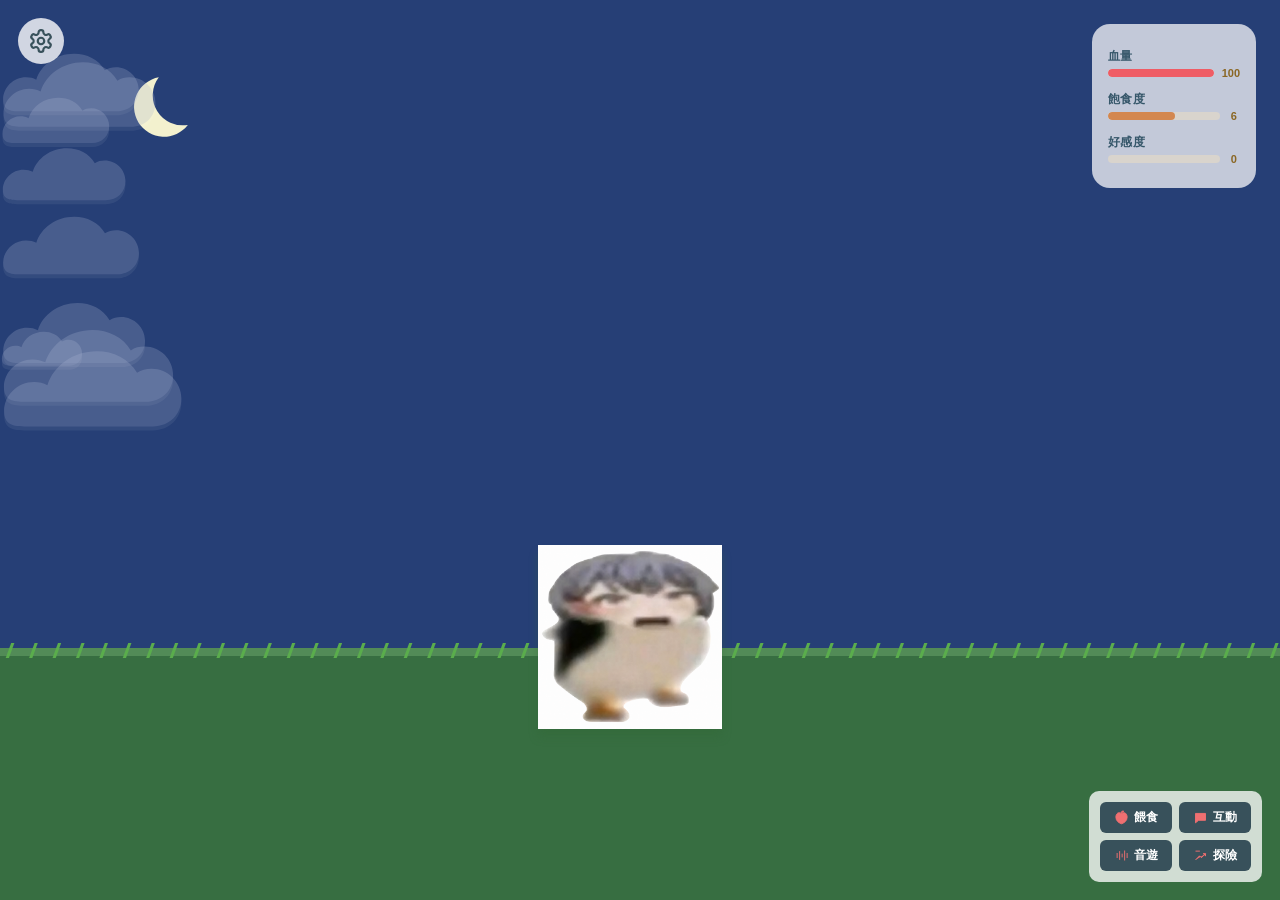
==== index.html @ 9b74cdae "fix: refresh beta sound assets" ====
<!doctype html>
<html lang="zh-Hant">
  <head>
    <meta charset="UTF-8" />
    <meta name="viewport" content="width=device-width, initial-scale=1.0" />
    <meta name="color-scheme" content="light only" />
    <meta name="supported-color-schemes" content="light" />
    <meta name="theme-color" content="#80d2ef" />
    <meta name="description" content="Gugagame" />
    <meta property="og:title" content="Gugagame" />
    <meta property="og:description" content="Gugagame" />
    <meta property="og:type" content="website" />
    <title>Gugagame</title>
    <link rel="preload" as="image" href="image/gugugaga-sing.png?v=20260803-13" />
    <link rel="stylesheet" href="style-20260812-popup-context1.css?v=20260813-sound-swap1" />
    <!-- TEST-ONLY DEBUG MODULE: beta only; never include this in production. -->
    <link rel="stylesheet" href="test-only/debug/debug-tools-20260812-context1.css" />
  </head>
  <body>
    <main class="world" aria-label="企鵝的草地">
      <button id="settings-button" class="settings-button" type="button" aria-label="開啟設定" aria-controls="settings-menu" aria-expanded="false">
        <svg viewBox="0 0 24 24" aria-hidden="true">
          <path d="M12.2 2h-.4a2 2 0 0 0-2 2v.2a2 2 0 0 1-1 1.7l-.4.3a2 2 0 0 1-2 0l-.2-.1a2 2 0 0 0-2.7.7l-.2.4A2 2 0 0 0 4 9.9l.2.1a2 2 0 0 1 1 1.7v.5a2 2 0 0 1-1 1.8l-.2.1a2 2 0 0 0-.7 2.7l.2.4a2 2 0 0 0 2.7.7l.2-.1a2 2 0 0 1 2 0l.4.3a2 2 0 0 1 1 1.7v.2a2 2 0 0 0 2 2h.4a2 2 0 0 0 2-2v-.2a2 2 0 0 1 1-1.7l.4-.3a2 2 0 0 1 2 0l.2.1a2 2 0 0 0 2.7-.7l.2-.4a2 2 0 0 0-.7-2.7l-.2-.1a2 2 0 0 1-1-1.8v-.5a2 2 0 0 1 1-1.7l.2-.1a2 2 0 0 0 .7-2.7l-.2-.4a2 2 0 0 0-2.7-.7l-.2.1a2 2 0 0 1-2 0l-.4-.3a2 2 0 0 1-1-1.7V4a2 2 0 0 0-2-2Z" />
          <circle cx="12" cy="12" r="3" />
        </svg>
      </button>
      <section id="settings-menu" class="settings-menu" aria-label="設定選單" aria-hidden="true">
        <div class="volume-setting">
          <label for="volume-slider">網頁音量</label>
          <div class="volume-control">
            <input id="volume-slider" type="range" min="0" max="100" step="1" value="100" aria-label="網頁音量" />
            <svg class="volume-icon" viewBox="0 0 24 24" aria-hidden="true">
              <path d="M11 5 6.5 9H3v6h3.5l4.5 4V5Z" />
              <path class="volume-wave volume-wave-inner" d="M14.5 9a4 4 0 0 1 0 6" />
              <path class="volume-wave volume-wave-outer" d="M17.5 6a8 8 0 0 1 0 12" />
              <path class="volume-muted-mark" d="m15 9 6 6m0-6-6 6" />
            </svg>
          </div>
        </div>
        <section class="save-setting" aria-label="存檔碼">
          <label for="save-code">存檔</label>
          <textarea id="save-code" rows="3" maxlength="128" spellcheck="false" autocapitalize="off" autocorrect="off" placeholder="在這裡貼上存檔碼"></textarea>
          <div class="save-actions">
            <button id="copy-save-code" type="button">生成存檔碼</button>
            <button id="import-save-code" type="button">匯入存檔碼</button>
          </div>
          <button id="reset-game" type="button">重新開始</button>
          <p id="save-code-status" class="save-code-status" aria-live="polite"></p>
        </section>
        <!-- TEST-ONLY DEBUG MODULE START -->
        <section id="debug-tools" class="debug-panel" data-test-module="debug-tools" aria-label="調適專區">
          <span>調適專區</span>
          <button id="debug-day-night" type="button">切換晝夜預覽</button>
          <button id="debug-hurt" type="button">扣血測試</button>
          <button id="debug-full-hunger" type="button">飽食滿格</button>
          <button id="debug-add-affection" type="button">好感度 +10</button>
          <button id="debug-cloud-count" type="button">改雲數量</button>
          <button id="debug-death" type="button">死亡測試</button>
          <label class="debug-food-control" for="debug-food-type">食物數量
            <select id="debug-food-type">
              <option value="apple">蘋果</option>
              <option value="stone">石頭</option>
            </select>
            <input id="debug-food-amount" type="text" inputmode="numeric" value="+99" aria-label="食物數量變更，例如加 99 或減 23" />
          </label>
          <button id="debug-food-apply" type="button">套用數量變更</button>
          <button id="debug-food-clear" type="button">清空數量</button>
        </section>
        <!-- TEST-ONLY DEBUG MODULE END -->
      </section>
      <div class="sky" aria-hidden="true">
        <svg class="celestial sun" viewBox="0 0 100 100" role="presentation"><circle cx="50" cy="50" r="22" /><path d="M50 5v15M50 80v15M5 50h15M80 50h15M18 18l11 11M71 71l11 11M82 18 71 29M29 71 18 82" /></svg>
        <svg class="celestial moon" viewBox="0 0 100 100" role="presentation"><path d="M68 76A34 34 0 0 1 35 22a34 34 0 1 0 33 54Z" /></svg>
        <div id="cloud-layer" class="cloud-layer"></div>
        <template id="cloud-template">
          <svg class="cloud" viewBox="0 0 180 100" role="presentation"><path d="M29 79h119c17 0 28-12 28-27 0-16-13-29-29-29-5 0-10 1-14 4C125 13 110 6 94 6 71 6 52 20 46 39c-4-2-8-3-13-3C17 36 4 49 4 64s11 15 25 15Z" /></svg>
        </template>
      </div>
      <aside class="hud" aria-label="企鵝狀態">
        <div class="hud-row">
          <span class="hud-label">血量</span>
          <div class="stat-meter health" aria-label="血量：滿">
            <div class="stat-track" aria-hidden="true"><div class="stat-fill health-fill"></div></div>
            <strong id="health-value" class="hud-value">100</strong>
          </div>
        </div>
        <div class="hud-row">
          <span class="hud-label">飽食度</span>
          <div class="stat-meter hunger" aria-label="飽食度：60%">
            <div class="stat-track" aria-hidden="true"><div class="stat-fill hunger-fill"></div></div>
            <strong id="hunger-value" class="hud-value">6</strong>
          </div>
        </div>
        <div class="hud-row">
          <span class="hud-label">好感度</span>
          <div class="affection" aria-label="好感度：0%">
            <div class="affection-track" aria-hidden="true">
              <div class="affection-fill"></div>
            </div>
            <strong id="affection-value" class="hud-value">0</strong>
          </div>
        </div>
      </aside>
      <div class="grass" aria-hidden="true"></div>
      <button id="pet" class="pet" aria-label="點擊企鵝讓牠跳躍">
        <img src="image/gugugaga-white.png" alt="企鵝" draggable="false" />
      </button>
      <div id="affection-popups" class="affection-popups" aria-live="polite" aria-atomic="false"></div>
      <dialog id="song-invitation" class="song-invitation" aria-labelledby="song-invitation-title" aria-describedby="song-invitation-message">
        <div class="song-invitation-card">
          <h1 id="song-invitation-title">湊企鵝有事想跟你說</h1>
          <p id="song-invitation-message">要現在前往嗎？</p>
          <div id="song-invitation-actions" class="song-invitation-actions">
            <button id="decline-song-invitation" type="button">不要</button>
            <button id="accept-song-invitation" class="is-primary" type="button">前往</button>
          </div>
          <div id="song-decline-confirmation" class="song-invitation-confirmation" hidden>
            <p>確定拒絕後，這段事件將永久無法再次觸發，歌曲也不會解鎖。</p>
            <div class="song-invitation-actions">
              <button id="back-song-invitation" type="button">返回</button>
              <button id="confirm-decline-song-invitation" class="is-danger" type="button">確定拒絕</button>
            </div>
          </div>
        </div>
      </dialog>
      <section class="feature-panel" aria-label="功能專區">
        <div class="feature-actions">
          <button id="feed-button" type="button" aria-label="餵食企鵝">
            <svg viewBox="0 0 24 24" aria-hidden="true"><path d="M12 6c-4.6-4.3-9 0-9 5.5C3 17.4 8.2 21 12 22c3.8-1 9-4.6 9-10.5C21 6 16.6 1.7 12 6Z" /><path d="M12 6c-1.5-3 1-5 4-4" /></svg>
            <span id="feed-button-label">餵食</span>
          </button>
          <button id="interact-button" type="button" aria-label="與企鵝互動">
            <svg viewBox="0 0 24 24" aria-hidden="true"><path d="M4 5.5h16v11H9l-5 4v-15Z" /><path d="M8 10h8M8 13h5" /></svg>
            <span id="interact-button-label">互動</span>
          </button>
          <!-- TEST-ONLY SCP MODULE: beta only; remove before a production release. -->
          <a id="rhythm-game-link" class="feature-link" href="scp-game.html" data-test-module="scp-rhythm" data-release-scope="beta-only" aria-label="開啟音遊">
            <svg viewBox="0 0 24 24" aria-hidden="true"><path d="M5 16V8M9 19V5M13 15V9M17 20V4M21 16V8" /></svg>
            <span>音遊</span>
          </a>
          <button id="adventure-button" type="button" aria-label="開啟探險模式">
            <svg viewBox="0 0 24 24" aria-hidden="true"><path d="m4 19 6.5-6.5 3 3L20 9" /><path d="M16 9h4v4" /><path d="M4 5h7" /></svg>
            <span>探險</span>
          </button>
        </div>
        <div id="food-picker" class="food-picker" aria-label="選擇食物" aria-hidden="true" inert>
          <button type="button" data-food-type="apple" aria-label="蘋果，稀有度 1 星，剩餘 0 個"><span class="food-art food-art-apple" aria-hidden="true"></span><span>蘋果</span><span class="food-rarity" aria-label="稀有度 1 星"><svg class="is-filled" viewBox="0 0 24 24" aria-hidden="true"><path d="m12 2.8 2.8 5.7 6.3.9-4.6 4.5 1.1 6.3-5.6-3-5.6 3 1.1-6.3-4.6-4.5 6.3-.9L12 2.8Z" /></svg></span><small class="food-quantity" aria-hidden="true">×0</small></button>
          <button type="button" data-food-type="stone" aria-label="石頭，稀有度 3 星，剩餘 0 個"><span class="food-art food-art-stone" aria-hidden="true"></span><span>石頭</span><span class="food-rarity" aria-label="稀有度 3 星"><svg class="is-filled" viewBox="0 0 24 24" aria-hidden="true"><path d="m12 2.8 2.8 5.7 6.3.9-4.6 4.5 1.1 6.3-5.6-3-5.6 3 1.1-6.3-4.6-4.5 6.3-.9L12 2.8Z" /></svg><svg class="is-filled" viewBox="0 0 24 24" aria-hidden="true"><path d="m12 2.8 2.8 5.7 6.3.9-4.6 4.5 1.1 6.3-5.6-3-5.6 3 1.1-6.3-4.6-4.5 6.3-.9L12 2.8Z" /></svg><svg class="is-filled" viewBox="0 0 24 24" aria-hidden="true"><path d="m12 2.8 2.8 5.7 6.3.9-4.6 4.5 1.1-6.3-4.6-4.5 6.3-.9L12 2.8Z" /></svg></span><small class="food-quantity" aria-hidden="true">×0</small></button>
        </div>
        <p id="food-empty-hint" class="food-empty-hint" hidden>食物沒了，快去探險模式蒐集吧！</p>
        <div id="interaction-picker" class="interaction-picker" aria-label="選擇互動" aria-hidden="true" inert>
          <button id="singing-button" type="button">唱歌</button>
          <button id="ball-button" type="button">玩球</button>
          <button id="rps-button" type="button">猜拳</button>
          <button id="hide-and-seek-button" type="button">捉迷藏</button>
        </div>
        <div id="singing-picker" class="singing-picker" aria-label="唱歌模式" aria-hidden="true" inert>
          <button id="cancel-singing-button" type="button">取消唱歌</button>
          <button id="singing-song-button" type="button">壱雫空</button>
          <button id="kimi-no-kamisama-song-button" type="button" hidden>君の神様になりたい</button>
        </div>
        <div id="rps-picker" class="rps-picker" aria-label="猜拳模式" aria-hidden="true" inert>
          <button id="end-rps-button" class="rps-end-button" type="button">結束猜拳</button>
          <div class="rps-choices" role="group" aria-label="選擇出拳">
            <button type="button" data-rps-choice="scissors" aria-label="出剪刀"><img src="image/剪刀.png?v=20260804-rps2" alt="" draggable="false" /><span>剪刀</span></button>
            <button type="button" data-rps-choice="rock" aria-label="出石頭"><img src="image/石頭.png?v=20260804-rps2" alt="" draggable="false" /><span>石頭</span></button>
            <button type="button" data-rps-choice="paper" aria-label="出布"><img src="image/布.png?v=20260804-rps2" alt="" draggable="false" /><span>布</span></button>
          </div>
        </div>
      </section>
      <section id="adventure-menu" class="adventure-menu" role="dialog" aria-modal="true" aria-label="探險模式選單" aria-hidden="true" inert>
        <div class="adventure-menu-header">
          <h1>探險模式</h1>
          <button id="close-adventure-menu" type="button">返回</button>
        </div>
        <div class="adventure-grid">
          <button class="adventure-card" type="button" data-adventure-game="catch"><svg class="adventure-card-icon" viewBox="0 0 48 48" aria-hidden="true"><path d="M24 14c-7-7-15 0-13 9 2 10 10 16 13 17 3-1 11-7 13-17 2-9-6-16-13-9Z"/><path d="M24 14c-2-5 1-8 6-8M27 8c4-2 7-1 9 1"/></svg><span>接接樂</span><small>接住天上掉下來的物品</small></button>
          <button class="adventure-card" type="button" data-adventure-game="mining"><svg class="adventure-card-icon" viewBox="0 0 48 48" aria-hidden="true"><path d="M14 10h17v3h5v4h4v18h-5V22h-4v-5H14Z"/><path d="m28 19 4 4-19 19-4-4Z"/></svg><span>挖礦</span><small>長按石頭，挖出好東西</small></button>
          <button class="adventure-card is-locked" type="button" disabled><svg class="adventure-card-icon" viewBox="0 0 48 48" aria-hidden="true"><path d="M8 39h32M11 35V20l13-9 13 9v15M18 35V25h12v10M7 20h34"/><path d="M24 11V6M20 7h8"/></svg><span>神秘地圖</span><small>敬請期待</small></button>
          <button class="adventure-card is-locked" type="button" disabled><svg class="adventure-card-icon" viewBox="0 0 48 48" aria-hidden="true"><path d="M11 8c9 2 16 9 18 18M29 26c2 2 5 3 8 3M12 9 8 5M29 26l8 8M8 43c6-7 10-13 12-19"/><path d="M8 43h12"/></svg><span>神秘地圖</span><small>敬請期待</small></button>
          <button class="adventure-card is-locked" type="button" disabled><svg class="adventure-card-icon" viewBox="0 0 48 48" aria-hidden="true"><path d="m9 39 24-24M20 43 44 19M5 33l10 10M29 5l14 14M12 27l9 9M27 21l9 9"/></svg><span>神秘地圖</span><small>敬請期待</small></button>
          <button class="adventure-card is-locked" type="button" disabled><svg class="adventure-card-icon" viewBox="0 0 48 48" aria-hidden="true"><path d="M24 42V8M24 18C17 8 9 10 7 12c2 8 8 11 17 10M24 26c7-10 15-8 17-6-2 8-8 11-17 10M24 34C17 24 9 26 7 28c2 8 8 11 17 10M24 42c7-10 15-8 17-6-2 8-8 11-17 10"/></svg><span>神秘地圖</span><small>敬請期待</small></button>
        </div>
      </section>
      <section id="catch-game" class="catch-game" role="dialog" aria-modal="true" aria-label="接接樂" aria-hidden="true" inert>
        <div class="catch-sky" aria-hidden="true"></div>
        <div class="catch-ground" aria-hidden="true"></div>
        <div class="catch-hud" aria-live="polite">
          <span class="catch-score"><span class="food-art food-art-apple" aria-hidden="true"></span><strong id="catch-apples">0</strong></span>
          <span class="catch-score"><span class="food-art food-art-stone" aria-hidden="true"></span><strong id="catch-stones">0</strong></span>
        </div>
        <button id="close-catch-game" class="catch-close" type="button">結束</button>
        <div id="catch-field" class="catch-field" aria-label="接接樂遊戲區"></div>
        <button id="catch-penguin" class="catch-penguin" type="button" aria-label="企鵝，左右移動以接住物品"><img src="image/gugugaga-white.png" alt="企鵝" draggable="false" /></button>
        <p class="catch-help">在場景中左右移動，企鵝會跟隨手指或滑鼠</p>
      </section>
      <section id="mining-game" class="mining-game" role="dialog" aria-modal="true" aria-label="挖礦" aria-hidden="true" inert>
        <div class="mining-toolbar"><span id="mining-pick-status" class="mining-pick-status" aria-live="polite">正在抽選鎬子…</span><button id="close-mining-game" type="button">結束</button></div>
        <div id="mining-field" class="mining-field" aria-label="礦坑：輕點移動，長按石頭挖掘">
          <div id="mining-rocks" class="mining-rocks"></div>
          <button id="mining-penguin" class="mining-penguin" type="button" aria-label="拿著鎬子的企鵝"><img id="mining-penguin-image" src="image/gugugaga_木鎬.png" alt="" draggable="false" /></button>
          <p id="mining-result" class="mining-result" aria-live="assertive"></p>
          <p class="mining-help">輕點空地移動，長按石頭挖掘</p>
        </div>
        <div id="mining-pick-roll" class="mining-pick-roll" aria-live="polite">
          <p>抽選本次鎬子</p>
          <img id="mining-pick-roll-image" src="image/木鎬.webp" alt="木鎬" draggable="false" />
          <strong id="mining-pick-roll-name">木鎬</strong>
        </div>
      </section>
      <p id="rps-result" class="rps-result" aria-live="polite" aria-hidden="true">選一個出拳吧</p>
      <section id="ball-game" class="ball-game" role="dialog" aria-modal="true" aria-label="和企鵝玩球" aria-hidden="true" inert>
        <div class="ball-combo" aria-live="polite">連擊數 <strong id="ball-combo-value">0</strong></div>
        <div class="ball-game-bar">
          <button id="close-ball-game" type="button" aria-label="結束玩球">結束</button>
        </div>
        <span id="ball-game-status" class="ball-game-status" aria-live="polite">接住球！</span>
        <canvas id="ball-court" aria-label="玩球場地：移動球拍接住球"></canvas>
        <p class="ball-game-hint">滑鼠或手指左右移動球拍</p>
      </section>
      <section id="hide-and-seek-game" class="hide-and-seek-game" role="dialog" aria-modal="true" aria-label="和企鵝玩捉迷藏" aria-hidden="true" inert>
        <div class="hide-game-toolbar">
          <span id="hide-game-timer" class="hide-game-timer" aria-live="polite">找到企鵝！</span>
          <button id="close-hide-game" type="button" aria-label="結束捉迷藏">結束</button>
        </div>
        <div id="hide-game-board" class="hide-game-board">
          <div id="hide-game-intro" class="hide-game-intro">
            <p>企鵝要躲起來囉！</p>
            <button id="start-hide-game" type="button">開始遊戲</button>
          </div>
          <div id="hide-game-spots" class="hide-game-spots" aria-hidden="true"></div>
          <button id="hide-penguin" class="hide-penguin" type="button" aria-label="找到躲起來的企鵝" disabled>
            <img src="image/gugugaga-white.png" alt="" draggable="false" />
          </button>
          <button id="hide-penguin-hit" class="hide-penguin-hit" type="button" aria-label="點擊企鵝" disabled></button>
          <p id="hide-game-result" class="hide-game-result" aria-live="assertive"></p>
          <div id="hide-game-blackout" class="hide-game-blackout" aria-hidden="true"><span>企鵝正在躲起來…</span></div>
        </div>
      </section>
      <section id="death-screen" class="death-screen" role="dialog" aria-modal="true" aria-hidden="true" aria-labelledby="death-title" inert>
        <div class="death-content">
          <h1 id="death-title">你死了</h1>
          <p id="death-cause">企鵝從太高的地方摔了下來</p>
          <button id="restart-button" type="button">重新開始</button>
        </div>
      </section>
    </main>
    <script>
      (() => {
        const hour = new Date().getHours();
        document.body.classList.toggle("is-night", hour < 6 || hour >= 18);
      })();
    </script>
    <script src="test-only/debug/debug-tools-20260812-affection1.js"></script>
    <script src="app-20260812-beta-sync1.js?v=20260813-sound-swap1"></script>
  </body>
</html>
---- style-20260812-popup-context1.css ----
html { color-scheme: only light; }
* { box-sizing: border-box; }
button, .feature-link { -webkit-tap-highlight-color: transparent; }
button { -webkit-appearance: none; appearance: none; }
body { margin: 0; overflow: hidden; overscroll-behavior: none; background: #8ed7f4; font-family: sans-serif; transition: background .8s ease; }
.world { position: relative; width: 100vw; height: 100vh; height: 100dvh; overflow: hidden; }
.settings-button { position: absolute; z-index: 12; top: 18px; left: 18px; display: grid; place-items: center; width: 46px; height: 46px; padding: 10px; border: 0; border-radius: 50%; background: #ffffffc9; color: #38515b; cursor: pointer; transition: background .2s ease, transform .2s ease; }
.settings-button[hidden] { display: none; }
.settings-button:hover { background: #ffffffe8; }
.settings-button:active { transform: scale(.94); }
.settings-button:focus-visible { outline: 3px solid #38515b; outline-offset: 3px; }
.settings-button svg { width: 100%; height: 100%; fill: none; stroke: currentColor; stroke-width: 2; stroke-linecap: round; stroke-linejoin: round; transition: transform .35s ease; }
.settings-menu { position: absolute; z-index: 11; top: 76px; left: 18px; width: min(380px, calc(100vw - 36px)); height: min(55vh, 460px); padding: 16px; overflow-y: auto; visibility: hidden; opacity: 0; border: 1px solid #ffffff8c; border-radius: 18px; background: #ffffff80; box-shadow: 0 16px 40px #38515b2b; backdrop-filter: blur(12px); -webkit-backdrop-filter: blur(12px); transition: opacity .25s ease, visibility 0s linear .25s; }
.volume-setting { display: grid; width: 100%; gap: 8px; margin-bottom: 18px; padding-bottom: 17px; border-bottom: 1px solid #38515b2b; color: #38515b; }
.volume-setting label { font-size: 13px; font-weight: 800; letter-spacing: .03em; }
.volume-control { display: flex; align-items: center; width: 100%; gap: 13px; }
.volume-control input[type="range"] { flex: 1 1 auto; min-width: 0; height: 28px; margin: 0; accent-color: #38515b; cursor: pointer; }
.volume-control input[type="range"]:focus-visible { outline: 3px solid #38515b; outline-offset: 3px; border-radius: 99px; }
.volume-icon { flex: 0 0 25px; width: 25px; height: 25px; fill: #38515b; stroke: #38515b; stroke-width: 1.8; stroke-linecap: round; stroke-linejoin: round; }
.volume-icon .volume-wave, .volume-icon .volume-muted-mark { fill: none; }
.volume-icon .volume-muted-mark { display: none; }
.volume-control.is-muted .volume-wave { display: none; }
.volume-control.is-muted .volume-muted-mark { display: block; }
.save-setting { display: grid; gap: 8px; margin-bottom: 18px; padding-bottom: 17px; border-bottom: 1px solid #38515b2b; color: #38515b; }
.save-setting > label { font-size: 13px; font-weight: 800; letter-spacing: .03em; }
.save-setting textarea { width: 100%; height: 96px; resize: vertical; padding: 13px 10px; border: 1px solid #38515b66; border-radius: 8px; background: #ffffffc9; color: #243f4d; font: 700 13px/1.45 ui-monospace, SFMono-Regular, Menlo, monospace; letter-spacing: .04em; text-align: left; }
.save-setting textarea:focus-visible, .save-setting button:focus-visible { outline: 3px solid #38515b; outline-offset: 2px; }
.save-actions { display: grid; grid-template-columns: repeat(2, minmax(0, 1fr)); gap: 8px; }
.save-setting button { min-height: 36px; padding: 7px 9px; border: 0; border-radius: 7px; background: #38515b; color: white; cursor: pointer; font: inherit; font-size: 12px; font-weight: 800; }
.save-code-status { min-height: 1.35em; margin: 0; color: #38515b; font-size: 11px; font-weight: 700; line-height: 1.35; }
.save-code-status.is-error { color: #a23f3f; }
body.settings-open .settings-button svg { transform: rotate(90deg); }
body.settings-open .settings-menu { visibility: visible; opacity: 1; transition-delay: 0s; }
body.settings-open .hud, body.settings-open .feature-panel { visibility: hidden; opacity: 0; pointer-events: none; }
body.settings-open .pet { pointer-events: none; }
body.feeding-mode .pet { pointer-events: none; }
.sky { position: absolute; inset: 0 0 28%; background: #80d2ef; transition: background .8s ease; }
.celestial { position: absolute; top: 9%; left: 9%; width: clamp(52px, 7vw, 88px); transition: opacity .8s ease, transform .8s ease; }
.sun { fill: #ffd35e; stroke: #ffd35e; stroke-width: 7; stroke-linecap: round; } .moon { left: 10%; fill: #f3f1ce; opacity: 0; transform: translateY(15px); }
.cloud-layer { position: absolute; inset: 0; overflow: hidden; pointer-events: none; }
.cloud { position: absolute; left: 0; width: var(--cloud-width, 140px); fill: #fff; opacity: .62; filter: drop-shadow(0 4px 0 #ffffff40); animation: cloud-cross 60s linear infinite; }
.hud { position: absolute; z-index: 3; top: 24px; right: 24px; width: 164px; height: 164px; padding: 16px; display: grid; align-content: center; justify-items: stretch; gap: 12px; border: 0; border-radius: 18px; background: #ffffffb8; transition: opacity .2s ease, visibility .2s ease; }
.hud-row { display: grid; width: 100%; justify-items: start; gap: 2px; } .hud-label { justify-self: start; color: #36576a; font-size: 12px; font-weight: 800; letter-spacing: .04em; text-align: left; } .hud-value { min-width: 2ch; color: #8a6623; font-size: 11px; text-align: center; }
.stat-meter, .affection { display: flex; align-items: center; gap: 8px; width: 100%; }
.stat-track { flex: 1; min-width: 0; width: 100%; height: 8px; border-radius: 99px; background: #d9d4cd; overflow: hidden; }
.stat-fill { height: 100%; border-radius: inherit; transition: width .22s ease; }
.health-fill { width: 100%; background: #ef5c65; }
.hunger-fill { width: 60%; background: #d3874f; }
.affection-track { flex: 1; min-width: 0; height: 8px; border-radius: 99px; background: #d9d4cd; overflow: hidden; }
.affection-fill { width: 40%; height: 100%; border-radius: inherit; background: #f2bd4a; transition: width .22s ease; }
.affection-popups { position: fixed; z-index: 95; inset: 0; pointer-events: none; overflow: hidden; }
.affection-popup { position: absolute; margin: 0; color: #111; font-size: clamp(14px, 2.4vw, 19px); font-weight: 900; line-height: 1; opacity: 0; text-shadow: none; transform: translate(-50%, 8px) scale(.82); transition: opacity .16s ease-out, transform 1.9s ease-out; }
.affection-popup.is-visible { opacity: 1; transform: translate(-50%, -52px) scale(1); }
.affection-popup.is-fading { opacity: 0; }
body.is-night .affection-popup, body.mining-mode .affection-popup { color: #fff; }
.grass { position: absolute; inset: 72% 0 0; background: #5bad4a; border-top: 8px solid #93d878; transition: background .8s ease, border-color .8s ease; }
.grass::before { content: ""; position: absolute; inset: -13px 0 auto; height: 15px; background: repeating-linear-gradient(110deg, transparent 0 10px, #5aad4c 11px 13px, transparent 14px 22px); }
.pet { position: absolute; left: 42%; bottom: 19%; width: clamp(117px, 16.2vw, 184.5px); padding: 0; border: 0; outline: 0; background: transparent; cursor: grab; touch-action: none; user-select: none; -webkit-user-select: none; -webkit-touch-callout: none; transition: left 1.1s ease-in-out; }
.pet img { display: block; width: 100%; aspect-ratio: 1; object-fit: cover; border: 0; box-shadow: none; pointer-events: none; user-select: none; -webkit-user-select: none; -webkit-user-drag: none; -webkit-touch-callout: none; filter: drop-shadow(0 8px 4px #2f673355); }
.pet.walking img { animation: waddle .32s ease-in-out infinite alternate; }
.pet.facing-left { transform: scaleX(-1); }
.pet.jumping { animation: jump .6s cubic-bezier(.28,.84,.55,1) both; pointer-events: none; }
.pet.spinning { animation: spin .7s ease-in-out both; pointer-events: none; }
.pet.crazy-flying { z-index: 7; animation: crazy-fly var(--crazy-duration, 3643ms) cubic-bezier(.36,.07,.19,.97) both; pointer-events: none; }
.pet.feeding-chasing { transition: left .38s linear; }
.pet.feeding-running-away { transition: left .55s ease-in; }
.pet.stone-greeting { transition: none; }
.pet.dragging { z-index: 6; cursor: grabbing; transition: none; }
.pet.falling { z-index: 6; transition: none; }
.pet.hurt img, .catch-penguin.hurt img { animation: hurt-flash .62s ease-out; }
.world.is-dying::after { content: ""; position: fixed; inset: 0; z-index: 40; pointer-events: none; background: #b00000b8; animation: death-flash .18s ease-out both; }
.pet.death-jumpscare { position: fixed; z-index: 50; left: 50% !important; top: 50% !important; bottom: auto !important; width: min(135vw, 135vh, 1050px); pointer-events: none; transition: none; animation: death-jumpscare .38s cubic-bezier(.05,.95,.12,1) both; }
.pet.death-jumpscare img { filter: sepia(.35) saturate(1.8) hue-rotate(315deg) contrast(1.08) drop-shadow(0 18px 18px #31000088); }
.death-screen { position: fixed; inset: 0; z-index: 60; display: grid; place-items: center; padding: 24px; visibility: hidden; opacity: 0; pointer-events: none; background: #750000c9; color: white; text-align: center; transition: opacity .22s ease, visibility 0s linear .22s; }
.death-screen.is-visible { visibility: visible; opacity: 1; pointer-events: auto; transition-delay: 0s; }
.death-content { width: min(520px, calc(100vw - 48px)); margin-inline: auto; display: grid; justify-items: center; text-align: center; }
.death-content h1 { width: 100%; margin: 0 0 16px; text-align: center; font-size: clamp(56px, 12vw, 112px); line-height: .95; font-weight: 900; letter-spacing: .02em; text-shadow: 0 3px 0 #3e0000; }
.death-content p { margin: 0 0 30px; font-size: clamp(15px, 2.5vw, 21px); font-weight: 700; }
.death-content button { justify-self: center; width: min(280px, 100%); min-height: 48px; padding: 12px 20px; border: 0; border-radius: 2px; background: #555; color: white; cursor: pointer; font: inherit; font-size: 16px; font-weight: 800; }
.death-content button:focus-visible { outline: 3px solid white; outline-offset: 4px; }
.feature-panel { position: absolute; z-index: 4; right: 18px; bottom: 18px; display: grid; gap: 7px; padding: 11px; border-radius: 10px; background: #ffffffc4; color: #38515b; font-size: 12px; font-weight: 700; transition: opacity .2s ease, visibility .2s ease; }
.feature-panel button, .feature-panel .feature-link { min-height: 0; padding: 7px 9px; border: 0; border-radius: 6px; background: #38515b; color: white; cursor: pointer; font: inherit; font-weight: inherit; text-decoration: none; touch-action: manipulation; }
.feature-panel button, .feature-panel .feature-link { display: flex; align-items: center; justify-content: center; gap: 5px; } .feature-panel button svg, .feature-panel .feature-link svg { width: 15px; height: 15px; fill: #ef6f71; stroke: #ef6f71; stroke-width: 1.5; }
.feature-panel .feature-link:focus-visible { outline: 3px solid #38515b; outline-offset: 3px; }
.feature-actions { display: grid; grid-template-columns: repeat(2, minmax(72px, 1fr)); gap: 7px; }
.adventure-menu { position: fixed; z-index: 80; inset: 0; display: grid; grid-template-rows: auto 1fr; gap: clamp(18px, 4vh, 42px); padding: max(24px, env(safe-area-inset-top)) max(24px, env(safe-area-inset-right)) max(24px, env(safe-area-inset-bottom)) max(24px, env(safe-area-inset-left)); background: #b9e8f7; color: #111; visibility: hidden; opacity: 0; pointer-events: none; transition: opacity .2s ease, visibility 0s linear .2s; }
body.adventure-menu-open .adventure-menu { visibility: visible; opacity: 1; pointer-events: auto; transition-delay: 0s; }
body.adventure-menu-open .world > :not(.adventure-menu) { visibility: hidden; pointer-events: none; }
.adventure-menu-header { display: flex; align-items: center; justify-content: space-between; gap: 18px; }
.adventure-menu h1 { margin: 0; font-size: clamp(26px, 5vw, 46px); letter-spacing: .06em; }
.adventure-menu-header button, .adventure-card { border: 2px solid #111; border-radius: 4px; background: #fff; color: #111; font: inherit; cursor: pointer; }
.adventure-menu-header button { min-width: 92px; min-height: 44px; font-weight: 800; }
.adventure-menu-header button:focus-visible, .adventure-card:focus-visible { outline: 3px solid #111; outline-offset: 4px; }
.adventure-grid { display: grid; grid-template-columns: repeat(3, minmax(0, 1fr)); grid-template-rows: repeat(2, minmax(0, 1fr)); gap: clamp(12px, 2vw, 24px); min-height: 0; }
.adventure-card { display: grid; place-content: center; justify-items: center; gap: 8px; min-height: 0; padding: clamp(12px, 2vw, 28px); text-align: center; transition: transform .15s ease, background .15s ease; }
.adventure-card:not(:disabled):hover { background: #f4ffff; transform: translateY(-3px); }
.adventure-card-icon { width: clamp(34px, 6vw, 72px); height: clamp(34px, 6vw, 72px); fill: none; stroke: #111; stroke-width: 2.5; stroke-linecap: round; stroke-linejoin: round; }
.adventure-card > span:not(.adventure-card-icon) { font-size: clamp(18px, 3vw, 30px); font-weight: 900; }
.adventure-card small { font-size: clamp(11px, 1.5vw, 15px); font-weight: 700; }
.adventure-card.is-locked { opacity: .56; cursor: not-allowed; }
.catch-game { position: fixed; z-index: 90; inset: 0; overflow: hidden; visibility: hidden; opacity: 0; pointer-events: none; background: #80d2ef; transition: opacity .2s ease, visibility 0s linear .2s; touch-action: none; }
body.catch-mode .catch-game { visibility: visible; opacity: 1; pointer-events: auto; transition-delay: 0s; }
body.catch-mode .world > .hud { z-index: 91; visibility: visible; opacity: 1; pointer-events: none; }
.catch-sky { position: absolute; inset: 0 0 20%; background: #80d2ef; }
.catch-ground { position: absolute; inset: 80% 0 0; background: #5bad4a; border-top: 8px solid #93d878; }
.catch-field { position: absolute; inset: 0; overflow: hidden; }
.catch-hud { position: absolute; z-index: 3; top: max(16px, env(safe-area-inset-top)); left: max(16px, env(safe-area-inset-left)); display: flex; align-items: center; gap: 14px; padding: 10px 14px; border-radius: 4px; background: #fff; color: #111; font-size: clamp(18px, 3vw, 28px); font-weight: 900; }
.catch-score { display: inline-flex; align-items: center; gap: 8px; min-width: 62px; }
.catch-score .food-art { transform: scale(1.15); }
.catch-close { position: absolute; z-index: 3; top: calc(max(16px, env(safe-area-inset-top)) + 64px); left: max(16px, env(safe-area-inset-left)); min-width: 88px; min-height: 44px; padding: 8px 16px; border: 0; border-radius: 4px; background: #e44242; color: #fff; font: inherit; font-weight: 900; cursor: pointer; }
.catch-close:focus-visible { outline: 3px solid #111; outline-offset: 4px; }
.catch-penguin { position: absolute; z-index: 2; left: 50%; bottom: 9%; width: clamp(105px, 14vw, 175px); padding: 0; transform: translateX(-50%); border: 0; background: transparent; cursor: grab; touch-action: none; }
.catch-penguin img { display: block; width: 100%; filter: drop-shadow(0 8px 4px #2f673355); pointer-events: none; }
.catch-item { position: absolute; z-index: 1; display: grid; place-items: center; width: 54px; height: 54px; border: 0; border-radius: 50%; background: #fff8; font-size: 34px; line-height: 1; animation: catch-fall var(--catch-duration) linear forwards; }
.catch-item .food-art { transform: scale(1.35); }
.catch-item-bomb { font-size: 30px; }
.bomb-art { position: relative; display: block; width: 30px; height: 30px; border-radius: 50%; background: #242424; box-shadow: inset 5px 4px 0 #ffffff38, 0 2px 0 #111; }
.bomb-art::before { content: ""; position: absolute; left: 13px; top: -7px; width: 7px; height: 10px; border-radius: 2px 2px 0 0; background: #5d4037; transform: rotate(18deg); }
.bomb-art::after { content: ""; position: absolute; left: 19px; top: -11px; width: 7px; height: 7px; border-radius: 50%; background: #f5b942; box-shadow: 5px -3px 0 -1px #f0744c; }
.catch-explosion { position: absolute; z-index: 4; width: 74px; height: 60px; border-radius: 46% 54% 48% 52% / 58% 50% 50% 42%; pointer-events: none; transform: translate(-50%, -50%) scale(.25); background: radial-gradient(circle at 50% 58%, #fff9c8 0 13%, #ffd34b 14% 28%, #f47a34 29% 46%, #d94a32 47% 61%, transparent 62%), radial-gradient(circle at 22% 68%, #f26a32 0 19%, transparent 20%), radial-gradient(circle at 78% 66%, #f26a32 0 18%, transparent 19%), radial-gradient(circle at 50% 20%, #ffb53e 0 20%, transparent 21%); filter: drop-shadow(0 3px 3px #a52f2780); animation: catch-explosion .36s cubic-bezier(.18,.8,.35,1) forwards; }
.catch-explosion::before, .catch-explosion::after { content: ""; position: absolute; display: block; border-radius: 50%; background: #e95131; }
.catch-explosion::before { width: 20px; height: 20px; left: 3px; top: 22px; box-shadow: 47px 2px 0 #e95131, 21px -17px 0 #f58a35; }
.catch-explosion::after { width: 14px; height: 14px; left: 29px; bottom: -3px; box-shadow: -16px -1px 0 #f06a32, 18px 0 #f06a32; }
.catch-help { position: absolute; z-index: 3; bottom: max(8px, env(safe-area-inset-bottom)); left: 50%; width: max-content; max-width: none; margin: 0; transform: translateX(-50%); color: #111; font-size: clamp(9px, 1.7vw, 15px); font-weight: 800; text-align: center; white-space: nowrap; }
@keyframes catch-fall { from { transform: translateY(-70px) rotate(0deg); } to { transform: translateY(110vh) rotate(360deg); } }
@keyframes catch-explosion { 0% { opacity: 0; transform: translate(-50%, -45%) scale(.25); } 22% { opacity: 1; transform: translate(-50%, -50%) scale(.9); } 100% { opacity: 0; transform: translate(-50%, -54%) scale(1.08); } }
.food-picker, .interaction-picker { display: none; grid-template-columns: repeat(2, minmax(72px, 1fr)); gap: 7px; }
.food-empty-hint { margin: 0; color: #38515b; font-size: 11px; font-weight: 800; line-height: 1.35; text-align: center; }
.food-empty-hint { display: none; }
body:not(.feeding-mode):not(.interaction-mode) .food-empty-hint:not([hidden]) { display: block; }
body.feeding-mode .food-picker { display: grid; }
body.feeding-mode #feed-button { background: #b45b5b; }
body.feeding-mode .feature-actions { grid-template-columns: 1fr; }
body.feeding-mode #interact-button { display: none; }
body.feeding-mode #rhythm-game-link { display: none; }
body.feeding-mode #adventure-button { display: none; }
.interaction-picker button { min-height: 0; padding: 7px 9px; background: #52747f; }
body.interaction-mode .interaction-picker { display: grid; }
body.interaction-mode .feature-actions { grid-template-columns: 1fr; }
body.interaction-mode #feed-button { display: none; }
body.interaction-mode #rhythm-game-link { display: none; }
body.interaction-mode #adventure-button { display: none; }
body.interaction-mode #interact-button { background: #b45b5b; }
.singing-picker { display: none; grid-template-columns: minmax(0, 1fr); width: 100%; gap: 7px; }
.singing-picker button { width: 100%; min-height: 0; padding: 7px 9px; background: #52747f; }
.singing-picker #cancel-singing-button { background: #b45b5b; }
.singing-picker button[hidden] { display: none; }
.singing-picker button:disabled { opacity: .42; cursor: not-allowed; }
.singing-picker .is-first-unlock { position: relative; z-index: 1; background: #d59a25; color: #111; animation: song-first-unlock 1.05s ease-in-out infinite alternate; }
body.singing-mode .feature-actions, body.singing-mode .food-picker, body.singing-mode .interaction-picker { display: none; }
body.singing-mode .singing-picker { display: grid; }
body.singing-mode .pet { display: block; visibility: visible; opacity: 1; }
.rps-picker { display: none; width: min(330px, calc(100vw - 36px)); gap: 7px; }
body.rps-mode .feature-actions, body.rps-mode .food-picker, body.rps-mode .interaction-picker, body.rps-mode .singing-picker { display: none; }
body.rps-mode .rps-picker { display: grid; }
.rps-end-button { min-height: 42px; background: #b45b5b !important; }
.rps-result { position: absolute; z-index: 5; top: 22%; left: 50%; width: min(620px, calc(100vw - 48px)); margin: 0; padding: 14px 20px; transform: translateX(-50%); visibility: hidden; opacity: 0; border-radius: 12px; background: #ffffffc9; box-shadow: 0 10px 24px #38515b36; color: #38515b; font-size: clamp(20px, 4vw, 34px); font-weight: 900; line-height: 1.3; text-align: center; text-shadow: 0 2px 0 #ffffff; transition: opacity .18s ease, visibility 0s linear .18s; }
.rps-user-result { color: #e2b629; text-shadow: none; -webkit-text-stroke: 3px #111; paint-order: stroke fill; }
body.rps-mode .rps-result { visibility: visible; opacity: 1; transition-delay: 0s; }
.ball-game { position: fixed; z-index: 70; inset: 0; display: block; visibility: hidden; opacity: 0; pointer-events: none; background: #71c981; transition: opacity .2s ease, visibility 0s linear .2s; touch-action: none; }
body.ball-mode .ball-game { visibility: visible; opacity: 1; pointer-events: auto; transition-delay: 0s; }
.ball-combo { position: absolute; z-index: 1; top: max(16px, env(safe-area-inset-top)); left: max(16px, env(safe-area-inset-left)); padding: 10px 14px; border-radius: 10px; background: #ffffffc4; color: #38515b; font-size: clamp(15px, 2.8vw, 21px); font-weight: 900; text-shadow: 0 1px #fff; }
.ball-combo strong { color: #b45b5b; font-size: 1.15em; }
.ball-game-bar { position: absolute; z-index: 1; right: max(16px, env(safe-area-inset-right)); bottom: max(16px, env(safe-area-inset-bottom)); display: grid; place-items: center; width: clamp(100px, 12vw, 118px); height: clamp(68px, 8.5vw, 78px); padding: 12px; border-radius: 12px; background: #ffffffc4; }
.ball-game-bar button { width: 100%; min-height: 40px; padding: 6px 8px; border: 0; border-radius: 6px; background: #b45b5b; color: #fff; font: inherit; font-weight: 800; cursor: pointer; touch-action: manipulation; }
.ball-game-bar button:focus-visible { outline: 3px solid #274f60; outline-offset: 3px; }
.ball-game-status { position: absolute; width: 1px; height: 1px; overflow: hidden; clip: rect(0 0 0 0); white-space: nowrap; }
#ball-court { display: block; width: 100%; height: 100%; margin: 0; background: #69bd7d; touch-action: none; }
.ball-game-hint { display: none; }
.hide-and-seek-game { position: fixed; z-index: 70; inset: 0; display: block; visibility: hidden; opacity: 0; pointer-events: none; background: #58a947; transition: opacity .2s ease, visibility 0s linear .2s; }
body.hide-and-seek-mode .hide-and-seek-game { visibility: visible; opacity: 1; pointer-events: auto; transition-delay: 0s; }
.hide-game-toolbar { position: absolute; z-index: 6; inset: max(16px, env(safe-area-inset-top)) max(16px, env(safe-area-inset-right)) auto max(16px, env(safe-area-inset-left)); display: flex; align-items: center; justify-content: space-between; gap: 12px; pointer-events: none; }
.hide-game-timer, .hide-game-toolbar button { border-radius: 10px; background: #ffffffce; color: #38515b; font: inherit; font-size: clamp(15px, 2.8vw, 21px); font-weight: 900; box-shadow: 0 6px 16px #255c2952; }
.hide-game-timer { padding: 10px 14px; }
.hide-game-timer[hidden] { display: none; }
.hide-game-toolbar button { min-height: 42px; margin-left: auto; padding: 8px 14px; border: 0; background: #b45b5b; color: #fff; cursor: pointer; pointer-events: auto; }
.hide-game-toolbar button:focus-visible, .hide-game-intro button:focus-visible, .hide-penguin:focus-visible { outline: 3px solid #fff; outline-offset: 4px; }
.hide-game-board { position: absolute; inset: 0; overflow: hidden; background: linear-gradient(#62b84f, #56a946); isolation: isolate; }
.hide-game-board::before, .hide-game-board::after { content: ""; position: absolute; inset: 0; pointer-events: none; }
.hide-game-board::before { opacity: .32; background-image: linear-gradient(72deg, transparent 44%, #3f8e3b 46% 49%, transparent 51%), linear-gradient(108deg, transparent 45%, #8bd061 47% 50%, transparent 52%); background-position: 0 0, 11px 8px; background-size: 31px 27px, 37px 33px; }
.hide-game-board::after { opacity: .16; background-image: radial-gradient(ellipse at center, #286f35 0 1px, transparent 1.7px); background-size: 23px 21px; background-position: 7px 5px; }
.hide-game-intro { position: absolute; z-index: 5; top: 50%; left: 50%; display: grid; justify-items: center; gap: 18px; width: min(360px, calc(100vw - 48px)); padding: 26px 24px; border: 2px solid #ffffff92; border-radius: 20px; background: #ffffffc7; box-shadow: 0 15px 36px #225e2f54; color: #38515b; text-align: center; transform: translate(-50%, -50%); }
.hide-game-intro[hidden] { display: none; }
.hide-game-intro p { margin: 0; font-size: clamp(22px, 4vw, 32px); font-weight: 900; }
.hide-game-intro button { min-width: 176px; min-height: 48px; padding: 10px 18px; border: 0; border-radius: 10px; background: #52747f; color: #fff; cursor: pointer; font: inherit; font-weight: 900; }
.hide-game-spots { position: absolute; inset: 0; z-index: 2; }
.hide-spot { position: absolute; left: var(--spot-x); top: var(--spot-y); width: var(--spot-size); height: calc(var(--spot-size) * .88); transform: translate(-50%, -50%); pointer-events: none; }
.hide-spot::before, .hide-spot::after { content: ""; position: absolute; z-index: 2; display: block; }
.hide-spot.boulder::before { inset: 18% 0 0; border-radius: 48% 52% 42% 58% / 58% 45% 55% 42%; background: linear-gradient(145deg, #d2dedc 0 19%, #8fa2a3 20% 65%, #60767a 66%); box-shadow: inset 8px 5px 0 #ffffff55, inset -8px -7px 0 #304c4b45, 0 10px 7px #2866325e; }
.hide-spot.boulder::after { left: 27%; top: 38%; width: 29%; height: 12%; border-radius: 50%; background: #ecf2ee75; transform: rotate(-18deg); }
.hide-spot.hut::before { left: 13%; top: 40%; width: 74%; height: 60%; border: 4px solid #70503b; border-radius: 5px; background: repeating-linear-gradient(0deg, #d99556 0 8px, #c77b45 9px 11px); box-shadow: inset 0 0 0 3px #f4c27b88, 0 8px 6px #2866325e; }
.hide-spot.hut::after { left: 8%; top: 0; width: 84%; height: 42%; clip-path: polygon(50% 0, 100% 100%, 0 100%); background: linear-gradient(135deg, #9d5543, #663d3a); filter: drop-shadow(0 3px 0 #542e2d); }
.hide-spot.bush::before { inset: 2% 4% 3%; background: linear-gradient(#274f2b, #274f2b) 5% 48% / 9% 45% no-repeat, linear-gradient(#315f31, #315f31) 16% 27% / 8% 66% no-repeat, linear-gradient(#3e7138, #3e7138) 28% 53% / 10% 40% no-repeat, linear-gradient(#315f31, #315f31) 40% 2% / 9% 91% no-repeat, linear-gradient(#477b3d, #477b3d) 52% 37% / 10% 56% no-repeat, linear-gradient(#294f2c, #294f2c) 65% 22% / 9% 71% no-repeat, linear-gradient(#3b6e37, #3b6e37) 78% 45% / 11% 48% no-repeat, linear-gradient(#28512c, #28512c) 91% 16% / 8% 77% no-repeat, linear-gradient(#315f31, #315f31) 8% 62% / 38% 9% no-repeat, linear-gradient(#3e7138, #3e7138) 43% 55% / 41% 10% no-repeat; filter: drop-shadow(0 7px 0 #28663252); image-rendering: pixelated; }
.hide-spot.bush::after { inset: 8% 9% 10%; background: linear-gradient(#568c49, #568c49) 13% 51% / 7% 34% no-repeat, linear-gradient(#477d40, #477d40) 26% 36% / 7% 49% no-repeat, linear-gradient(#5b904c, #5b904c) 45% 18% / 7% 67% no-repeat, linear-gradient(#467b3d, #467b3d) 58% 49% / 8% 36% no-repeat, linear-gradient(#538848, #538848) 73% 34% / 7% 51% no-repeat, linear-gradient(#426f3b, #426f3b) 87% 54% / 7% 31% no-repeat, linear-gradient(#487d40, #487d40) 18% 70% / 54% 8% no-repeat; image-rendering: pixelated; }
.hide-penguin { position: absolute; z-index: 1; display: none; width: clamp(56px, 7.5vw, 92px); padding: 0; border: 0; background: transparent; cursor: default; pointer-events: none; transform: translate(-50%, -50%); touch-action: manipulation; }
.hide-penguin img { display: block; width: 100%; filter: drop-shadow(0 7px 3px #1d522f80); }
.hide-penguin.is-visible { display: block; }
.hide-penguin-hit { position: absolute; z-index: 3; display: none; width: clamp(56px, 7.5vw, 92px); aspect-ratio: 1; padding: 0; border: 0; border-radius: 50%; background: transparent; cursor: default; transform: translate(-50%, -50%); touch-action: manipulation; }
.hide-penguin-hit.is-visible { display: block; }
.hide-game-blackout { position: absolute; z-index: 4; inset: 0; display: grid; place-items: center; background: #050705; color: #fff; font-size: clamp(21px, 4vw, 34px); font-weight: 900; letter-spacing: .04em; transition: opacity .28s ease, visibility 0s linear .28s; }
.hide-game-blackout[aria-hidden="true"] { visibility: hidden; opacity: 0; pointer-events: none; }
.hide-game-blackout.is-covering { visibility: visible; opacity: 1; transition: none; }
.hide-game-result { position: absolute; z-index: 5; top: 50%; left: 50%; width: 100%; margin: 0; color: #f2bd4a; font-size: clamp(56px, 13vw, 142px); font-weight: 1000; letter-spacing: .04em; line-height: .9; text-align: center; -webkit-text-stroke: clamp(2px, .45vw, 6px) #111; paint-order: stroke fill; filter: drop-shadow(-5px 2px 0 #fff); transform: translate(-50%, -50%) scale(.4); opacity: 0; pointer-events: none; }
.hide-game-result.is-visible { animation: hide-result-pop .48s cubic-bezier(.18,.9,.32,1.22) both; }
.hide-game-result.is-lost { color: #ef5c65; }
.mining-game { position: fixed; z-index: 76; inset: 0; visibility: hidden; opacity: 0; pointer-events: none; overflow: hidden; background: #17110d; color: #fff4d3; transition: opacity .2s ease, visibility 0s linear .2s; }
body.mining-mode .mining-game { visibility: visible; opacity: 1; pointer-events: auto; transition-delay: 0s; }
.mining-toolbar { position: absolute; z-index: 8; inset: max(16px, env(safe-area-inset-top)) max(16px, env(safe-area-inset-right)) auto max(16px, env(safe-area-inset-left)); display: flex; align-items: center; justify-content: space-between; gap: 12px; pointer-events: none; }
.mining-pick-status, .mining-toolbar button { border: 1px solid #f4d39266; border-radius: 8px; background: #21160fdf; box-shadow: 0 5px 16px #0008; font: inherit; font-size: clamp(14px, 2.4vw, 19px); font-weight: 900; }
.mining-pick-status { padding: 10px 13px; }
.mining-toolbar button { min-height: 42px; padding: 8px 14px; border-color: #d47b54; color: #fff; cursor: pointer; pointer-events: auto; }
.mining-field { position: absolute; inset: 0; overflow: hidden; background: #21140d url("image/mining-background-v3.png") center / cover no-repeat; isolation: isolate; touch-action: none; user-select: none; -webkit-user-select: none; -webkit-touch-callout: none; }
.mining-rocks { position: absolute; z-index: 5; inset: 0; }
.mining-rock { position: absolute; left: var(--rock-x); top: var(--rock-y); display: grid; place-items: center; width: var(--rock-size); aspect-ratio: 1.15; padding: 0; border: 0; outline: none; background: transparent; cursor: pointer; transform: translate(-50%, -50%); touch-action: none; user-select: none; -webkit-user-select: none; -webkit-touch-callout: none; -webkit-tap-highlight-color: transparent; }
.mining-rock:focus-visible { border-radius: 50%; outline: 3px solid #f2c66f; outline-offset: 3px; }
.mining-rock .food-art-stone { width: 43%; height: 34%; margin: 0; filter: drop-shadow(0 10px 5px #0009); transform: scale(1.9) rotate(-5deg); }
.mining-rock::after { content: ""; position: absolute; inset: 18%; opacity: 0; background: linear-gradient(55deg, transparent 46%, #fff7df 48% 51%, transparent 53%), linear-gradient(-48deg, transparent 45%, #fff7df 47% 50%, transparent 52%), linear-gradient(0deg, transparent 45%, #fff7df 47% 50%, transparent 52%); transition: opacity .1s; }
.mining-rock.is-breaking { animation: mining-rock-shake .43s steps(2, end); } .mining-rock.is-breaking::after { opacity: 1; }
.mining-penguin { position: absolute; z-index: 6; width: clamp(100px, 16vw, 170px); padding: 0; border: 0; background: none; cursor: default; transform: translate(-50%, -50%); transition: left .32s ease, top .32s ease; pointer-events: none; }
.mining-penguin img { display: block; width: 100%; filter: drop-shadow(0 11px 5px #000a); }
.mining-pick-roll { position: absolute; z-index: 20; inset: 0; display: grid; place-content: center; justify-items: center; gap: clamp(14px, 3vh, 28px); visibility: hidden; opacity: 0; background: radial-gradient(circle, #5a3d24 0, #21140df2 42%, #080504fc 82%); color: #fff0bd; pointer-events: none; transition: opacity .18s ease, visibility 0s linear .18s; }
.mining-pick-roll.is-visible { visibility: visible; opacity: 1; transition-delay: 0s; }
.mining-pick-roll p { margin: 0; font-size: clamp(23px, 5vw, 48px); font-weight: 1000; letter-spacing: .09em; }
.mining-pick-roll img { width: clamp(180px, 38vw, 360px); height: clamp(180px, 38vw, 360px); object-fit: contain; image-rendering: pixelated; filter: drop-shadow(0 18px 18px #000b); animation: mining-pick-spin .54s linear infinite; }
.mining-pick-roll strong { min-width: min(72vw, 460px); padding: 10px 20px; border-block: 3px solid #f1c974; font-size: clamp(30px, 7vw, 68px); text-align: center; text-shadow: 0 5px 0 #000; }
.mining-pick-roll.is-finished img { animation: mining-pick-land .64s cubic-bezier(.18,.9,.32,1.22) both; }
.mining-result { position: absolute; z-index: 9; left: 50%; top: 50%; display: grid; justify-items: center; width: min(88vw, 700px); margin: 0; color: #fff8e8; font-size: clamp(14px, 2.4vw, 19px); font-weight: 900; line-height: 1.2; text-align: center; text-shadow: 0 2px 3px #000b; transform: translate(-50%, 8px) scale(.82); opacity: 0; pointer-events: none; user-select: none; -webkit-user-select: none; }
.mining-result-line { display: block; width: max-content; max-width: 100%; }
.mining-result.is-visible { animation: mining-result-pop .48s cubic-bezier(.18,.9,.32,1.22) both; } .mining-result.is-fail { color: #fff8e8; } .mining-result.is-tired { color: #f1e3cf; }
.mining-help { position: absolute; z-index: 7; bottom: max(15px, env(safe-area-inset-bottom)); left: 50%; margin: 0; padding: 8px 13px; border-radius: 7px; background: #0d0908b8; color: #e5d2ae; font-size: clamp(12px, 2.3vw, 16px); font-weight: 800; transform: translateX(-50%); white-space: nowrap; pointer-events: none; }
@keyframes mining-rock-shake { 0%, 100% { transform: translate(-50%, -50%); } 25% { transform: translate(calc(-50% - 5px), calc(-50% + 2px)); } 50% { transform: translate(calc(-50% + 5px), calc(-50% - 3px)); } 75% { transform: translate(calc(-50% - 3px), calc(-50% + 4px)); } }
@keyframes mining-pick-spin { to { transform: rotate(360deg); } }
@keyframes mining-pick-land { 0% { transform: rotate(0) scale(.55); } 65% { transform: rotate(12deg) scale(1.22); } 100% { transform: rotate(0) scale(1); filter: drop-shadow(0 0 28px #ffe099); } }
@keyframes mining-result-pop { to { opacity: 1; transform: translate(-50%, -52px) scale(1); } }
.hide-penguin.hide-penguin-victory { animation: hide-victory-shake .92s cubic-bezier(.22,.8,.32,1) both; }
.hide-penguin.hide-penguin-shocked { animation: hide-shocked-shake .78s ease-in-out both; }
@keyframes hide-result-pop { to { opacity: 1; transform: translate(-50%, -50%) scale(1); } }
@keyframes hide-victory-shake { 0%, 100% { transform: translate(-50%, -50%) rotate(0) scale(1); } 16% { transform: translate(calc(-50% - 14px), calc(-50% - 16px)) rotate(-10deg) scale(1.13); } 34% { transform: translate(calc(-50% + 17px), calc(-50% + 4px)) rotate(12deg) scale(1.17); } 55% { transform: translate(calc(-50% - 15px), calc(-50% - 13px)) rotate(-10deg) scale(1.14); } 76% { transform: translate(calc(-50% + 9px), calc(-50% - 4px)) rotate(6deg) scale(1.08); } }
@keyframes hide-shocked-shake { 0%, 100% { transform: translate(-50%, -50%) rotate(0) scale(1); } 12% { transform: translate(calc(-50% - 8px), calc(-50% + 2px)) rotate(-5deg) scale(1.1); } 25% { transform: translate(calc(-50% + 9px), calc(-50% - 3px)) rotate(5deg) scale(1.06); } 40% { transform: translate(calc(-50% - 8px), calc(-50% + 1px)) rotate(-4deg); } 56% { transform: translate(calc(-50% + 6px), calc(-50% - 1px)) rotate(3deg); } 72% { transform: translate(calc(-50% - 3px), calc(-50% + 1px)) rotate(-2deg); } }
.rps-choices { display: grid; grid-template-columns: repeat(3, minmax(0, 1fr)); gap: 7px; }
.rps-choices button { flex-direction: column; min-height: 98px; padding: 6px !important; background: #52747f; }
.rps-choices img { display: block; width: 54px; height: 54px; object-fit: contain; filter: drop-shadow(0 2px 1px #18333a55); }
body.rps-resolving { cursor: wait; }
body.rps-resolving .world { pointer-events: none; }
.pet.rps-user-win { animation: rps-disappointed-shake .72s ease-in-out both; }
.pet.rps-penguin-win { animation: rps-victory-shake .92s cubic-bezier(.22,.8,.32,1) both; }
body.singing-song-playing .pet { transition: none; }
body.singing-song-playing .pet img { transform: translateY(var(--singing-lift, 0)) rotate(var(--singing-tilt, 0deg)) scale(var(--singing-scale, 1)); transition: transform 50ms linear; }
.song-invitation { width: min(430px, calc(100vw - 32px)); padding: 0; border: 0; border-radius: 16px; background: transparent; color: #263f4a; }
.song-invitation::backdrop { background: #172631a8; backdrop-filter: blur(3px); }
.song-invitation-card { padding: clamp(22px, 5vw, 34px); border: 2px solid #ffffff; border-radius: 16px; background: #fff9e9; box-shadow: 0 18px 50px #101c2559; text-align: center; }
.song-invitation h1 { margin: 0; font-size: clamp(22px, 5vw, 30px); line-height: 1.25; }
.song-invitation p { margin: 14px 0 0; font-weight: 750; line-height: 1.6; }
.song-invitation-actions { display: grid; grid-template-columns: repeat(2, minmax(0, 1fr)); gap: 9px; margin-top: 22px; }
.song-invitation button { min-height: 44px; padding: 9px 12px; border: 0; border-radius: 9px; background: #d8d3c8; color: #263f4a; font: inherit; font-weight: 900; cursor: pointer; }
.song-invitation button.is-primary { background: #52747f; color: #fff; }
.song-invitation button.is-danger { background: #a54e4e; color: #fff; }
.song-invitation-confirmation[hidden], .song-invitation-actions[hidden] { display: none; }
.song-invitation-confirmation > p { color: #8d3434; }
@keyframes song-first-unlock { from { box-shadow: 0 0 0 2px #fff, 0 0 0 5px #e1a42d66; transform: scale(1); } to { box-shadow: 0 0 0 3px #fff, 0 0 0 9px #e1a42d22; transform: scale(1.025); } }
.food-picker button { flex-direction: column; min-height: 68px; background: #52747f; touch-action: none; user-select: none; -webkit-user-select: none; -webkit-touch-callout: none; }
.food-picker button:disabled { opacity: .42; cursor: not-allowed; }
.food-rarity { display: inline-flex; align-items: center; gap: 2px; height: 14px; color: #f2bd4a; }
.food-rarity svg { width: 13px; height: 13px; fill: none; stroke: currentColor; stroke-width: 1.8; stroke-linejoin: round; }
.food-picker button .food-rarity svg { fill: currentColor; stroke: none; }
.food-picker button .food-rarity svg.is-filled { fill: currentColor; stroke: none; }
.food-picker [data-food-type="stone"] .food-rarity svg:nth-child(3) { display: none; }
.food-picker [data-food-type="stone"] .food-rarity::after { content: ""; display: block; width: 13px; height: 13px; background: currentColor; clip-path: polygon(50% 0, 61% 36%, 100% 36%, 69% 58%, 81% 100%, 50% 74%, 19% 100%, 31% 58%, 0 36%, 39% 36%); }
.food-quantity { font-size: .72rem; line-height: 1; opacity: .85; }
.food-art { position: relative; display: block; flex: 0 0 auto; width: 30px; height: 28px; }
.food-art-apple { width: 29px; height: 25px; margin-top: 3px; border-radius: 46% 46% 52% 52% / 42% 42% 60% 60%; background: linear-gradient(135deg, #ff7870 0 34%, #dc3e45 72%); box-shadow: inset -4px -3px 0 #a9263038, inset 3px 2px 0 #ffffff40; }
.food-art-apple::before { content: ""; position: absolute; left: 14px; top: -8px; width: 4px; height: 10px; border-radius: 4px; background: #68462d; transform: rotate(12deg); }
.food-art-apple::after { content: ""; position: absolute; left: 16px; top: -7px; width: 11px; height: 7px; border-radius: 90% 10% 90% 10%; background: #55a94e; transform: rotate(-17deg); }
.food-art-stone { width: 31px; height: 25px; margin-top: 3px; border-radius: 46% 54% 42% 58% / 58% 45% 55% 42%; background: linear-gradient(145deg, #aeb8bb 0 30%, #7c898e 31% 72%, #657278 73%); box-shadow: inset 4px 3px 0 #ffffff38, inset -4px -3px 0 #34474f38; transform: rotate(-5deg); }
.food-art-stone::after { content: ""; position: absolute; left: 8px; top: 7px; width: 9px; height: 4px; border-radius: 50%; background: #d4dcdd73; transform: rotate(-18deg); }
.feeding-item { position: absolute; z-index: 8; display: grid; place-items: center; width: 58px; height: 58px; padding: 0; border: 0; border-radius: 50%; background: #ffffff70; box-shadow: 0 8px 18px #38515b38; cursor: grab; touch-action: none; user-select: none; -webkit-user-select: none; -webkit-touch-callout: none; line-height: 1; filter: drop-shadow(0 5px 3px #38515b38); }
body:not(.feeding-mode) .feeding-item { display: none; }
.feeding-item .food-art { transform: scale(1.45); }
.feeding-item .food-art-stone { transform: scale(1.45) rotate(-5deg); }
.feeding-item.dragging { cursor: grabbing; transform: scale(1.08); }
.feeding-item.falling { pointer-events: auto; }
.feeding-item.landed { pointer-events: none; animation: food-fade-out .5s ease-out .3s both; }
.feeding-item-stone.landed { animation-delay: 2.5s; }
body.is-night { background: #17284d; } body.is-night .sky { background: #263f76; } body.is-night .sun { opacity: 0; transform: translateY(15px); } body.is-night .moon { opacity: 1; transform: translateY(0); } body.is-night .cloud { fill: #aeb8d4; opacity: .25; } body.is-night .grass { background: #376e41; border-top-color: #528b57; }
@keyframes waddle { to { transform: rotate(3deg) translateY(-2px); } }
@keyframes jump { 45% { translate: 0 -105px; } 100% { translate: 0 0; } }
@keyframes spin { from { rotate: 0deg; } to { rotate: 360deg; } }
@keyframes rps-disappointed-shake { 0%, 100% { transform: translateX(0) rotate(0); } 18% { transform: translateX(-7px) rotate(-3deg); } 36% { transform: translateX(6px) rotate(2deg); } 54% { transform: translateX(-5px) rotate(-2deg); } 72% { transform: translateX(3px) rotate(1deg); } }
@keyframes rps-victory-shake { 0%, 100% { transform: translate(0, 0) rotate(0) scale(1); } 12% { transform: translate(-15px, -11px) rotate(-10deg) scale(1.08); } 25% { transform: translate(17px, 4px) rotate(11deg) scale(1.12); } 40% { transform: translate(-18px, -15px) rotate(-12deg) scale(1.1); } 57% { transform: translate(15px, 6px) rotate(10deg) scale(1.14); } 74% { transform: translate(-9px, -6px) rotate(-6deg) scale(1.06); } 88% { transform: translate(5px, 2px) rotate(3deg) scale(1.02); } }
@keyframes crazy-fly {
  0% { transform: translate(0, 0) rotate(0deg) scale(1.2); }
  18% { transform: translate(var(--crazy-x1), -28vh) rotate(720deg) scale(.984); }
  39% { transform: translate(var(--crazy-x2), -42vh) rotate(1620deg) scale(1.392); }
  61% { transform: translate(var(--crazy-x3), 8vh) rotate(2520deg) scale(1.08); }
  82% { transform: translate(var(--crazy-x1), -18vh) rotate(3240deg) scale(1.344); }
  100% { transform: translate(0, 0) rotate(3600deg) scale(1.2); }
}
@keyframes hurt-flash { 0%, 100% { filter: drop-shadow(0 8px 4px #2f673355); } 15%, 70% { filter: drop-shadow(0 8px 4px #8c1d1d66) sepia(1) saturate(10) hue-rotate(310deg) brightness(1.05); } 42% { filter: drop-shadow(0 8px 4px #8c1d1d66) sepia(1) saturate(10) hue-rotate(310deg) brightness(1.25); } }
@keyframes death-jumpscare { 0% { transform: translate(-50%, -50%) scale(.08) rotate(0); } 18% { transform: translate(-54%, -46%) scale(.48) rotate(-4deg); } 42% { transform: translate(-47%, -53%) scale(1.18) rotate(4deg); } 62% { transform: translate(-52%, -48%) scale(.98) rotate(-3deg); } 82% { transform: translate(-48%, -52%) scale(1.08) rotate(2deg); } 100% { transform: translate(-50%, -50%) scale(1.04) rotate(0); } }
@keyframes death-flash { from { opacity: 0; } to { opacity: 1; } }
@keyframes cloud-cross { from { transform: translateX(calc(-100% - 24px)); } to { transform: translateX(calc(100vw + 24px)); } }
@keyframes food-fade-out { from { opacity: 1; transform: scale(.96); } to { opacity: 0; transform: scale(.72); } }
@media (max-width: 600px) {
  .settings-button { top: max(10px, env(safe-area-inset-top)); left: 10px; }
  .settings-menu { top: calc(max(10px, env(safe-area-inset-top)) + 56px); left: 10px; width: calc(100vw - 20px); height: min(52vh, 420px); }
  .sky { inset-bottom: 36%; }
  .grass { inset-top: 64%; }
  .pet { bottom: 25%; width: clamp(106.2px, 31.5vw, 135px); }
  .pet.death-jumpscare { width: min(135vw, 120vh); }
  .hud { top: max(10px, env(safe-area-inset-top)); right: 10px; width: 132px; height: 142px; padding: 12px; gap: 8px; border-radius: 15px; }
  .hud-label { font-size: 11px; }
  .stat-track { height: 7px; }
  .affection { gap: 5px; font-size: 10px; }
  .affection-track { height: 7px; }
  .feature-panel { bottom: max(10px, env(safe-area-inset-bottom)); padding: 9px; }
  .feature-panel { right: 10px; }
  .feature-panel button, .feature-panel .feature-link { min-height: 40px; padding: 8px 10px; }
  .feature-actions { grid-template-columns: repeat(2, minmax(64px, 1fr)); }
  .food-picker, .interaction-picker { grid-template-columns: repeat(2, minmax(64px, 1fr)); }
  .feeding-item { width: 52px; height: 52px; }
  .rps-result { top: 19%; width: calc(100vw - 32px); padding: 11px 14px; font-size: clamp(17px, 5.4vw, 25px); }
  .adventure-menu { padding-inline: 14px; }
  .adventure-grid { gap: 8px; }
  .adventure-card { padding: 8px; gap: 5px; }
  .adventure-card small { font-size: 10px; }
  .catch-penguin { width: 118px; bottom: 8%; }
  .catch-help { bottom: max(8px, env(safe-area-inset-bottom)); max-width: none; white-space: nowrap; }
}

@media (max-width: 380px) {
  .feature-panel { font-size: 11px; }
  .pet { width: 108px; }
}
---- test-only/debug/debug-tools-20260812-context1.css ----
/* TEST-ONLY MODULE: debug panel and visual preview styles. */
.debug-panel {
  display: grid;
  gap: 7px;
  padding: 0;
  color: #38515b;
  font-size: 12px;
  font-weight: 700;
}

.debug-panel > span { display: block; }
.debug-panel button {
  padding: 7px 9px;
  border: 0;
  border-radius: 6px;
  background: #38515b;
  color: white;
  cursor: pointer;
  font: inherit;
  touch-action: manipulation;
}

.debug-food-control { display: flex; align-items: center; gap: .35rem; flex-wrap: wrap; }
.debug-food-control select, .debug-food-control input { min-width: 0; padding: .25rem .35rem; border: 1px solid #78919a; border-radius: .35rem; font: inherit; }
.debug-food-control input { width: 4.5rem; }

/* Preview classes intentionally override the browser-clock state. */
body.debug-force-night { background: #17284d; }
body.debug-force-night .sky { background: #263f76; }
body.debug-force-night .sun { opacity: 0; transform: translateY(15px); }
body.debug-force-night .moon { opacity: 1; transform: translateY(0); }
body.debug-force-night .cloud { fill: #aeb8d4; opacity: .35; }
body.debug-force-night .grass { background: #376e41; border-top-color: #528b57; }
body.debug-force-day { background: #8ed7f4; }
body.debug-force-day .sky { background: #80d2ef; }
body.debug-force-day .sun { opacity: 1; transform: translateY(0); }
body.debug-force-day .moon { opacity: 0; transform: translateY(15px); }
body.debug-force-day .cloud { fill: #fff; opacity: .62; }
body.debug-force-day .grass { background: #5bad4a; border-top-color: #93d878; }
body.debug-force-day .affection-popup { color: #111; }
body.debug-force-night .affection-popup { color: #fff; }

@media (max-width: 600px) {
  .debug-panel button { min-height: 40px; padding: 8px 10px; }
}

@media (max-width: 380px) {
  .debug-panel > span { display: none; }
  .debug-panel { font-size: 11px; }
}
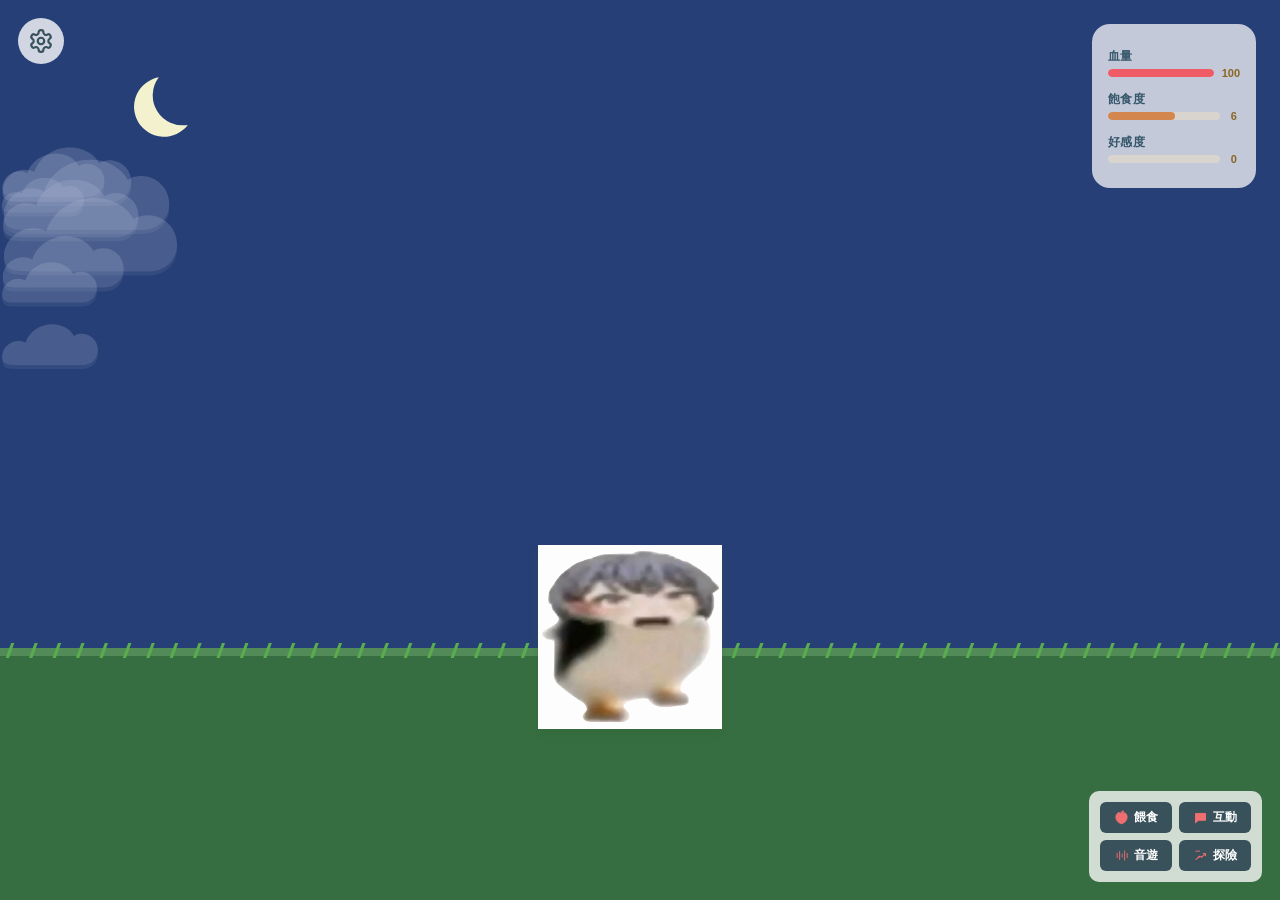
==== commit 4185b3fd: "fix: play single death sound" ====
--- a/index.html
+++ b/index.html
@@ -12,7 +12,7 @@
     <meta property="og:type" content="website" />
     <title>Gugagame</title>
     <link rel="preload" as="image" href="image/gugugaga-sing.png?v=20260803-13" />
-    <link rel="stylesheet" href="style-20260812-popup-context1.css?v=20260813-sound-swap1" />
+    <link rel="stylesheet" href="style-20260812-popup-context1.css?v=20260813-sound-swap2" />
     <!-- TEST-ONLY DEBUG MODULE: beta only; never include this in production. -->
     <link rel="stylesheet" href="test-only/debug/debug-tools-20260812-context1.css" />
   </head>
@@ -252,6 +252,6 @@
       })();
     </script>
     <script src="test-only/debug/debug-tools-20260812-affection1.js"></script>
-    <script src="app-20260812-beta-sync1.js?v=20260813-sound-swap1"></script>
+    <script src="app-20260812-beta-sync1.js?v=20260813-sound-swap2"></script>
   </body>
 </html>
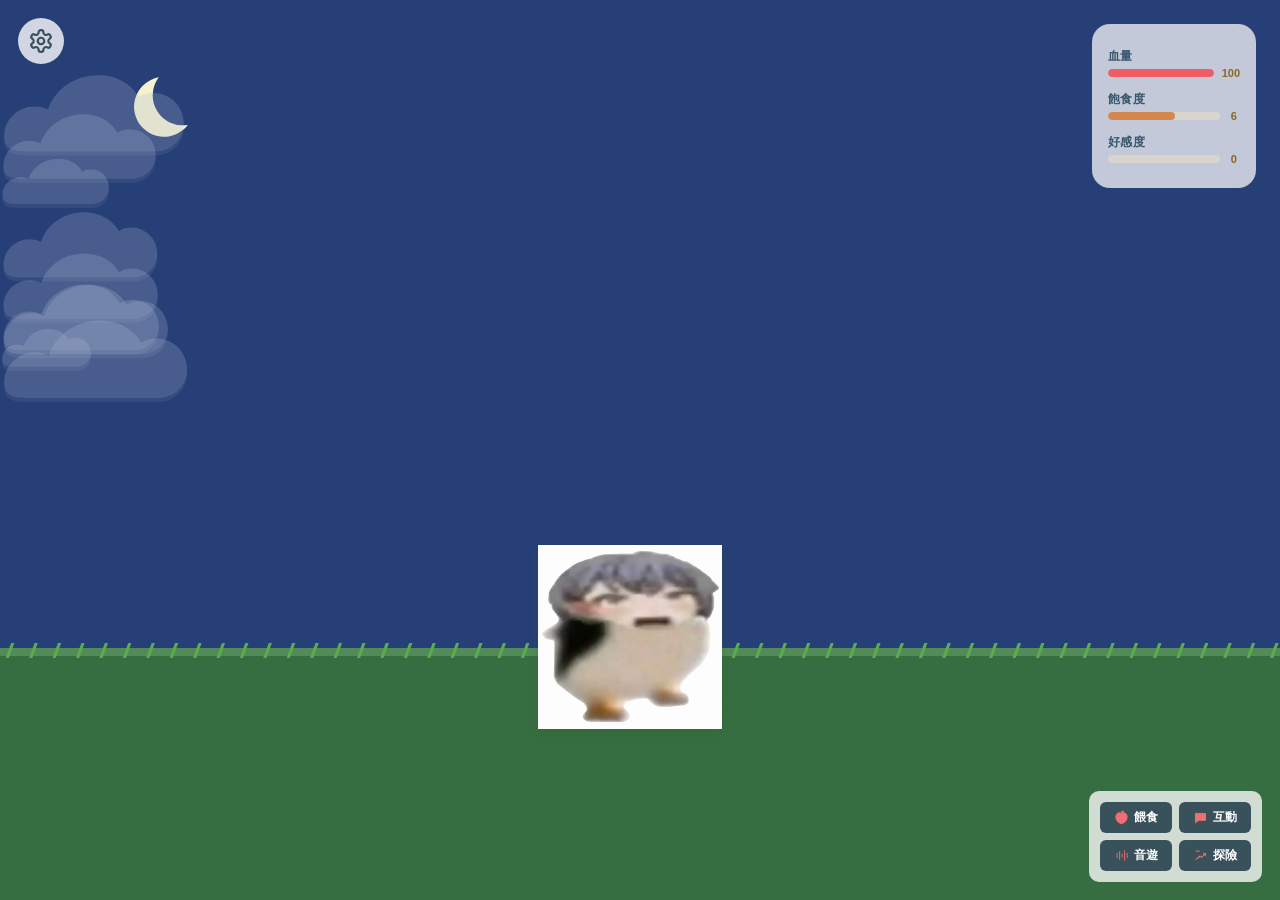
==== commit 777cda26: "fix: play death sound before flash" ====
--- a/index.html
+++ b/index.html
@@ -12,7 +12,7 @@
     <meta property="og:type" content="website" />
     <title>Gugagame</title>
     <link rel="preload" as="image" href="image/gugugaga-sing.png?v=20260803-13" />
-    <link rel="stylesheet" href="style-20260812-popup-context1.css?v=20260813-sound-swap2" />
+    <link rel="stylesheet" href="style-20260812-popup-context1.css?v=20260813-sound-swap3" />
     <!-- TEST-ONLY DEBUG MODULE: beta only; never include this in production. -->
     <link rel="stylesheet" href="test-only/debug/debug-tools-20260812-context1.css" />
   </head>
@@ -252,6 +252,6 @@
       })();
     </script>
     <script src="test-only/debug/debug-tools-20260812-affection1.js"></script>
-    <script src="app-20260812-beta-sync1.js?v=20260813-sound-swap2"></script>
+    <script src="app-20260812-beta-sync1.js?v=20260813-sound-swap3"></script>
   </body>
 </html>
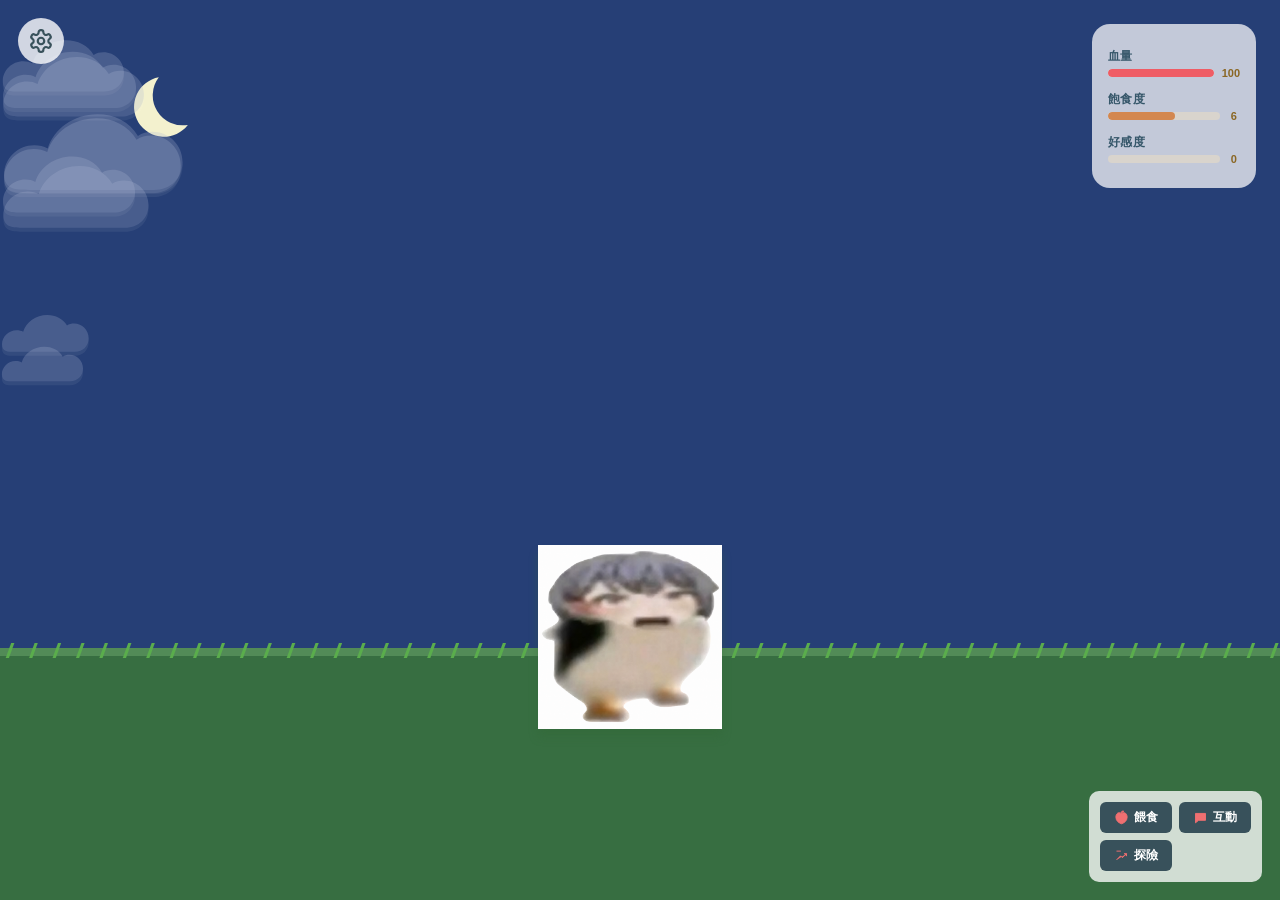
==== commit c10329bf: "release: publish verified sound timing" ====
--- a/index.html
+++ b/index.html
@@ -12,9 +12,7 @@
     <meta property="og:type" content="website" />
     <title>Gugagame</title>
     <link rel="preload" as="image" href="image/gugugaga-sing.png?v=20260803-13" />
-    <link rel="stylesheet" href="style-20260812-popup-context1.css?v=20260813-sound-swap3" />
-    <!-- TEST-ONLY DEBUG MODULE: beta only; never include this in production. -->
-    <link rel="stylesheet" href="test-only/debug/debug-tools-20260812-context1.css" />
+    <link rel="stylesheet" href="style.css?v=20260813-production2" />
   </head>
   <body>
     <main class="world" aria-label="企鵝的草地">
@@ -47,26 +45,6 @@
           <button id="reset-game" type="button">重新開始</button>
           <p id="save-code-status" class="save-code-status" aria-live="polite"></p>
         </section>
-        <!-- TEST-ONLY DEBUG MODULE START -->
-        <section id="debug-tools" class="debug-panel" data-test-module="debug-tools" aria-label="調適專區">
-          <span>調適專區</span>
-          <button id="debug-day-night" type="button">切換晝夜預覽</button>
-          <button id="debug-hurt" type="button">扣血測試</button>
-          <button id="debug-full-hunger" type="button">飽食滿格</button>
-          <button id="debug-add-affection" type="button">好感度 +10</button>
-          <button id="debug-cloud-count" type="button">改雲數量</button>
-          <button id="debug-death" type="button">死亡測試</button>
-          <label class="debug-food-control" for="debug-food-type">食物數量
-            <select id="debug-food-type">
-              <option value="apple">蘋果</option>
-              <option value="stone">石頭</option>
-            </select>
-            <input id="debug-food-amount" type="text" inputmode="numeric" value="+99" aria-label="食物數量變更，例如加 99 或減 23" />
-          </label>
-          <button id="debug-food-apply" type="button">套用數量變更</button>
-          <button id="debug-food-clear" type="button">清空數量</button>
-        </section>
-        <!-- TEST-ONLY DEBUG MODULE END -->
       </section>
       <div class="sky" aria-hidden="true">
         <svg class="celestial sun" viewBox="0 0 100 100" role="presentation"><circle cx="50" cy="50" r="22" /><path d="M50 5v15M50 80v15M5 50h15M80 50h15M18 18l11 11M71 71l11 11M82 18 71 29M29 71 18 82" /></svg>
@@ -133,11 +111,6 @@
             <svg viewBox="0 0 24 24" aria-hidden="true"><path d="M4 5.5h16v11H9l-5 4v-15Z" /><path d="M8 10h8M8 13h5" /></svg>
             <span id="interact-button-label">互動</span>
           </button>
-          <!-- TEST-ONLY SCP MODULE: beta only; remove before a production release. -->
-          <a id="rhythm-game-link" class="feature-link" href="scp-game.html" data-test-module="scp-rhythm" data-release-scope="beta-only" aria-label="開啟音遊">
-            <svg viewBox="0 0 24 24" aria-hidden="true"><path d="M5 16V8M9 19V5M13 15V9M17 20V4M21 16V8" /></svg>
-            <span>音遊</span>
-          </a>
           <button id="adventure-button" type="button" aria-label="開啟探險模式">
             <svg viewBox="0 0 24 24" aria-hidden="true"><path d="m4 19 6.5-6.5 3 3L20 9" /><path d="M16 9h4v4" /><path d="M4 5h7" /></svg>
             <span>探險</span>
@@ -251,7 +224,6 @@
         document.body.classList.toggle("is-night", hour < 6 || hour >= 18);
       })();
     </script>
-    <script src="test-only/debug/debug-tools-20260812-affection1.js"></script>
-    <script src="app-20260812-beta-sync1.js?v=20260813-sound-swap3"></script>
+    <script src="app.js?v=20260813-production2"></script>
   </body>
 </html>
--- a/style.css
+++ b/style.css
@@ -0,0 +1,331 @@
+html { color-scheme: only light; }
+* { box-sizing: border-box; }
+button, .feature-link { -webkit-tap-highlight-color: transparent; }
+button { -webkit-appearance: none; appearance: none; }
+body { margin: 0; overflow: hidden; overscroll-behavior: none; background: #8ed7f4; font-family: sans-serif; transition: background .8s ease; }
+.world { position: relative; width: 100vw; height: 100vh; height: 100dvh; overflow: hidden; }
+.settings-button { position: absolute; z-index: 12; top: 18px; left: 18px; display: grid; place-items: center; width: 46px; height: 46px; padding: 10px; border: 0; border-radius: 50%; background: #ffffffc9; color: #38515b; cursor: pointer; transition: background .2s ease, transform .2s ease; }
+.settings-button[hidden] { display: none; }
+.settings-button:hover { background: #ffffffe8; }
+.settings-button:active { transform: scale(.94); }
+.settings-button:focus-visible { outline: 3px solid #38515b; outline-offset: 3px; }
+.settings-button svg { width: 100%; height: 100%; fill: none; stroke: currentColor; stroke-width: 2; stroke-linecap: round; stroke-linejoin: round; transition: transform .35s ease; }
+.settings-menu { position: absolute; z-index: 11; top: 76px; left: 18px; width: min(380px, calc(100vw - 36px)); height: min(55vh, 460px); padding: 16px; overflow-y: auto; visibility: hidden; opacity: 0; border: 1px solid #ffffff8c; border-radius: 18px; background: #ffffff80; box-shadow: 0 16px 40px #38515b2b; backdrop-filter: blur(12px); -webkit-backdrop-filter: blur(12px); transition: opacity .25s ease, visibility 0s linear .25s; }
+.volume-setting { display: grid; width: 100%; gap: 8px; margin-bottom: 18px; padding-bottom: 17px; border-bottom: 1px solid #38515b2b; color: #38515b; }
+.volume-setting label { font-size: 13px; font-weight: 800; letter-spacing: .03em; }
+.volume-control { display: flex; align-items: center; width: 100%; gap: 13px; }
+.volume-control input[type="range"] { flex: 1 1 auto; min-width: 0; height: 28px; margin: 0; accent-color: #38515b; cursor: pointer; }
+.volume-control input[type="range"]:focus-visible { outline: 3px solid #38515b; outline-offset: 3px; border-radius: 99px; }
+.volume-icon { flex: 0 0 25px; width: 25px; height: 25px; fill: #38515b; stroke: #38515b; stroke-width: 1.8; stroke-linecap: round; stroke-linejoin: round; }
+.volume-icon .volume-wave, .volume-icon .volume-muted-mark { fill: none; }
+.volume-icon .volume-muted-mark { display: none; }
+.volume-control.is-muted .volume-wave { display: none; }
+.volume-control.is-muted .volume-muted-mark { display: block; }
+.save-setting { display: grid; gap: 8px; margin-bottom: 18px; padding-bottom: 17px; border-bottom: 1px solid #38515b2b; color: #38515b; }
+.save-setting > label { font-size: 13px; font-weight: 800; letter-spacing: .03em; }
+.save-setting textarea { width: 100%; height: 96px; resize: vertical; padding: 13px 10px; border: 1px solid #38515b66; border-radius: 8px; background: #ffffffc9; color: #243f4d; font: 700 13px/1.45 ui-monospace, SFMono-Regular, Menlo, monospace; letter-spacing: .04em; text-align: left; }
+.save-setting textarea:focus-visible, .save-setting button:focus-visible { outline: 3px solid #38515b; outline-offset: 2px; }
+.save-actions { display: grid; grid-template-columns: repeat(2, minmax(0, 1fr)); gap: 8px; }
+.save-setting button { min-height: 36px; padding: 7px 9px; border: 0; border-radius: 7px; background: #38515b; color: white; cursor: pointer; font: inherit; font-size: 12px; font-weight: 800; }
+.save-code-status { min-height: 1.35em; margin: 0; color: #38515b; font-size: 11px; font-weight: 700; line-height: 1.35; }
+.save-code-status.is-error { color: #a23f3f; }
+body.settings-open .settings-button svg { transform: rotate(90deg); }
+body.settings-open .settings-menu { visibility: visible; opacity: 1; transition-delay: 0s; }
+body.settings-open .hud, body.settings-open .feature-panel { visibility: hidden; opacity: 0; pointer-events: none; }
+body.settings-open .pet { pointer-events: none; }
+body.feeding-mode .pet { pointer-events: none; }
+.sky { position: absolute; inset: 0 0 28%; background: #80d2ef; transition: background .8s ease; }
+.celestial { position: absolute; top: 9%; left: 9%; width: clamp(52px, 7vw, 88px); transition: opacity .8s ease, transform .8s ease; }
+.sun { fill: #ffd35e; stroke: #ffd35e; stroke-width: 7; stroke-linecap: round; } .moon { left: 10%; fill: #f3f1ce; opacity: 0; transform: translateY(15px); }
+.cloud-layer { position: absolute; inset: 0; overflow: hidden; pointer-events: none; }
+.cloud { position: absolute; left: 0; width: var(--cloud-width, 140px); fill: #fff; opacity: .62; filter: drop-shadow(0 4px 0 #ffffff40); animation: cloud-cross 60s linear infinite; }
+.hud { position: absolute; z-index: 3; top: 24px; right: 24px; width: 164px; height: 164px; padding: 16px; display: grid; align-content: center; justify-items: stretch; gap: 12px; border: 0; border-radius: 18px; background: #ffffffb8; transition: opacity .2s ease, visibility .2s ease; }
+.hud-row { display: grid; width: 100%; justify-items: start; gap: 2px; } .hud-label { justify-self: start; color: #36576a; font-size: 12px; font-weight: 800; letter-spacing: .04em; text-align: left; } .hud-value { min-width: 2ch; color: #8a6623; font-size: 11px; text-align: center; }
+.stat-meter, .affection { display: flex; align-items: center; gap: 8px; width: 100%; }
+.stat-track { flex: 1; min-width: 0; width: 100%; height: 8px; border-radius: 99px; background: #d9d4cd; overflow: hidden; }
+.stat-fill { height: 100%; border-radius: inherit; transition: width .22s ease; }
+.health-fill { width: 100%; background: #ef5c65; }
+.hunger-fill { width: 60%; background: #d3874f; }
+.affection-track { flex: 1; min-width: 0; height: 8px; border-radius: 99px; background: #d9d4cd; overflow: hidden; }
+.affection-fill { width: 40%; height: 100%; border-radius: inherit; background: #f2bd4a; transition: width .22s ease; }
+.affection-popups { position: fixed; z-index: 95; inset: 0; pointer-events: none; overflow: hidden; }
+.affection-popup { position: absolute; margin: 0; color: #111; font-size: clamp(14px, 2.4vw, 19px); font-weight: 900; line-height: 1; opacity: 0; text-shadow: none; transform: translate(-50%, 8px) scale(.82); transition: opacity .16s ease-out, transform 1.9s ease-out; }
+.affection-popup.is-visible { opacity: 1; transform: translate(-50%, -52px) scale(1); }
+.affection-popup.is-fading { opacity: 0; }
+body.is-night .affection-popup, body.mining-mode .affection-popup { color: #fff; }
+.grass { position: absolute; inset: 72% 0 0; background: #5bad4a; border-top: 8px solid #93d878; transition: background .8s ease, border-color .8s ease; }
+.grass::before { content: ""; position: absolute; inset: -13px 0 auto; height: 15px; background: repeating-linear-gradient(110deg, transparent 0 10px, #5aad4c 11px 13px, transparent 14px 22px); }
+.pet { position: absolute; left: 42%; bottom: 19%; width: clamp(117px, 16.2vw, 184.5px); padding: 0; border: 0; outline: 0; background: transparent; cursor: grab; touch-action: none; user-select: none; -webkit-user-select: none; -webkit-touch-callout: none; transition: left 1.1s ease-in-out; }
+.pet img { display: block; width: 100%; aspect-ratio: 1; object-fit: cover; border: 0; box-shadow: none; pointer-events: none; user-select: none; -webkit-user-select: none; -webkit-user-drag: none; -webkit-touch-callout: none; filter: drop-shadow(0 8px 4px #2f673355); }
+.pet.walking img { animation: waddle .32s ease-in-out infinite alternate; }
+.pet.facing-left { transform: scaleX(-1); }
+.pet.jumping { animation: jump .6s cubic-bezier(.28,.84,.55,1) both; pointer-events: none; }
+.pet.spinning { animation: spin .7s ease-in-out both; pointer-events: none; }
+.pet.crazy-flying { z-index: 7; animation: crazy-fly var(--crazy-duration, 3643ms) cubic-bezier(.36,.07,.19,.97) both; pointer-events: none; }
+.pet.feeding-chasing { transition: left .38s linear; }
+.pet.feeding-running-away { transition: left .55s ease-in; }
+.pet.stone-greeting { transition: none; }
+.pet.dragging { z-index: 6; cursor: grabbing; transition: none; }
+.pet.falling { z-index: 6; transition: none; }
+.pet.hurt img, .catch-penguin.hurt img { animation: hurt-flash .62s ease-out; }
+.world.is-dying::after { content: ""; position: fixed; inset: 0; z-index: 40; pointer-events: none; background: #b00000b8; animation: death-flash .18s ease-out both; }
+.pet.death-jumpscare { position: fixed; z-index: 50; left: 50% !important; top: 50% !important; bottom: auto !important; width: min(135vw, 135vh, 1050px); pointer-events: none; transition: none; animation: death-jumpscare .38s cubic-bezier(.05,.95,.12,1) both; }
+.pet.death-jumpscare img { filter: sepia(.35) saturate(1.8) hue-rotate(315deg) contrast(1.08) drop-shadow(0 18px 18px #31000088); }
+.death-screen { position: fixed; inset: 0; z-index: 60; display: grid; place-items: center; padding: 24px; visibility: hidden; opacity: 0; pointer-events: none; background: #750000c9; color: white; text-align: center; transition: opacity .22s ease, visibility 0s linear .22s; }
+.death-screen.is-visible { visibility: visible; opacity: 1; pointer-events: auto; transition-delay: 0s; }
+.death-content { width: min(520px, calc(100vw - 48px)); margin-inline: auto; display: grid; justify-items: center; text-align: center; }
+.death-content h1 { width: 100%; margin: 0 0 16px; text-align: center; font-size: clamp(56px, 12vw, 112px); line-height: .95; font-weight: 900; letter-spacing: .02em; text-shadow: 0 3px 0 #3e0000; }
+.death-content p { margin: 0 0 30px; font-size: clamp(15px, 2.5vw, 21px); font-weight: 700; }
+.death-content button { justify-self: center; width: min(280px, 100%); min-height: 48px; padding: 12px 20px; border: 0; border-radius: 2px; background: #555; color: white; cursor: pointer; font: inherit; font-size: 16px; font-weight: 800; }
+.death-content button:focus-visible { outline: 3px solid white; outline-offset: 4px; }
+.feature-panel { position: absolute; z-index: 4; right: 18px; bottom: 18px; display: grid; gap: 7px; padding: 11px; border-radius: 10px; background: #ffffffc4; color: #38515b; font-size: 12px; font-weight: 700; transition: opacity .2s ease, visibility .2s ease; }
+.feature-panel button, .feature-panel .feature-link { min-height: 0; padding: 7px 9px; border: 0; border-radius: 6px; background: #38515b; color: white; cursor: pointer; font: inherit; font-weight: inherit; text-decoration: none; touch-action: manipulation; }
+.feature-panel button, .feature-panel .feature-link { display: flex; align-items: center; justify-content: center; gap: 5px; } .feature-panel button svg, .feature-panel .feature-link svg { width: 15px; height: 15px; fill: #ef6f71; stroke: #ef6f71; stroke-width: 1.5; }
+.feature-panel .feature-link:focus-visible { outline: 3px solid #38515b; outline-offset: 3px; }
+.feature-actions { display: grid; grid-template-columns: repeat(2, minmax(72px, 1fr)); gap: 7px; }
+.adventure-menu { position: fixed; z-index: 80; inset: 0; display: grid; grid-template-rows: auto 1fr; gap: clamp(18px, 4vh, 42px); padding: max(24px, env(safe-area-inset-top)) max(24px, env(safe-area-inset-right)) max(24px, env(safe-area-inset-bottom)) max(24px, env(safe-area-inset-left)); background: #b9e8f7; color: #111; visibility: hidden; opacity: 0; pointer-events: none; transition: opacity .2s ease, visibility 0s linear .2s; }
+body.adventure-menu-open .adventure-menu { visibility: visible; opacity: 1; pointer-events: auto; transition-delay: 0s; }
+body.adventure-menu-open .world > :not(.adventure-menu) { visibility: hidden; pointer-events: none; }
+.adventure-menu-header { display: flex; align-items: center; justify-content: space-between; gap: 18px; }
+.adventure-menu h1 { margin: 0; font-size: clamp(26px, 5vw, 46px); letter-spacing: .06em; }
+.adventure-menu-header button, .adventure-card { border: 2px solid #111; border-radius: 4px; background: #fff; color: #111; font: inherit; cursor: pointer; }
+.adventure-menu-header button { min-width: 92px; min-height: 44px; font-weight: 800; }
+.adventure-menu-header button:focus-visible, .adventure-card:focus-visible { outline: 3px solid #111; outline-offset: 4px; }
+.adventure-grid { display: grid; grid-template-columns: repeat(3, minmax(0, 1fr)); grid-template-rows: repeat(2, minmax(0, 1fr)); gap: clamp(12px, 2vw, 24px); min-height: 0; }
+.adventure-card { display: grid; place-content: center; justify-items: center; gap: 8px; min-height: 0; padding: clamp(12px, 2vw, 28px); text-align: center; transition: transform .15s ease, background .15s ease; }
+.adventure-card:not(:disabled):hover { background: #f4ffff; transform: translateY(-3px); }
+.adventure-card-icon { width: clamp(34px, 6vw, 72px); height: clamp(34px, 6vw, 72px); fill: none; stroke: #111; stroke-width: 2.5; stroke-linecap: round; stroke-linejoin: round; }
+.adventure-card > span:not(.adventure-card-icon) { font-size: clamp(18px, 3vw, 30px); font-weight: 900; }
+.adventure-card small { font-size: clamp(11px, 1.5vw, 15px); font-weight: 700; }
+.adventure-card.is-locked { opacity: .56; cursor: not-allowed; }
+.catch-game { position: fixed; z-index: 90; inset: 0; overflow: hidden; visibility: hidden; opacity: 0; pointer-events: none; background: #80d2ef; transition: opacity .2s ease, visibility 0s linear .2s; touch-action: none; }
+body.catch-mode .catch-game { visibility: visible; opacity: 1; pointer-events: auto; transition-delay: 0s; }
+body.catch-mode .world > .hud { z-index: 91; visibility: visible; opacity: 1; pointer-events: none; }
+.catch-sky { position: absolute; inset: 0 0 20%; background: #80d2ef; }
+.catch-ground { position: absolute; inset: 80% 0 0; background: #5bad4a; border-top: 8px solid #93d878; }
+.catch-field { position: absolute; inset: 0; overflow: hidden; }
+.catch-hud { position: absolute; z-index: 3; top: max(16px, env(safe-area-inset-top)); left: max(16px, env(safe-area-inset-left)); display: flex; align-items: center; gap: 14px; padding: 10px 14px; border-radius: 4px; background: #fff; color: #111; font-size: clamp(18px, 3vw, 28px); font-weight: 900; }
+.catch-score { display: inline-flex; align-items: center; gap: 8px; min-width: 62px; }
+.catch-score .food-art { transform: scale(1.15); }
+.catch-close { position: absolute; z-index: 3; top: calc(max(16px, env(safe-area-inset-top)) + 64px); left: max(16px, env(safe-area-inset-left)); min-width: 88px; min-height: 44px; padding: 8px 16px; border: 0; border-radius: 4px; background: #e44242; color: #fff; font: inherit; font-weight: 900; cursor: pointer; }
+.catch-close:focus-visible { outline: 3px solid #111; outline-offset: 4px; }
+.catch-penguin { position: absolute; z-index: 2; left: 50%; bottom: 9%; width: clamp(105px, 14vw, 175px); padding: 0; transform: translateX(-50%); border: 0; background: transparent; cursor: grab; touch-action: none; }
+.catch-penguin img { display: block; width: 100%; filter: drop-shadow(0 8px 4px #2f673355); pointer-events: none; }
+.catch-item { position: absolute; z-index: 1; display: grid; place-items: center; width: 54px; height: 54px; border: 0; border-radius: 50%; background: #fff8; font-size: 34px; line-height: 1; animation: catch-fall var(--catch-duration) linear forwards; }
+.catch-item .food-art { transform: scale(1.35); }
+.catch-item-bomb { font-size: 30px; }
+.bomb-art { position: relative; display: block; width: 30px; height: 30px; border-radius: 50%; background: #242424; box-shadow: inset 5px 4px 0 #ffffff38, 0 2px 0 #111; }
+.bomb-art::before { content: ""; position: absolute; left: 13px; top: -7px; width: 7px; height: 10px; border-radius: 2px 2px 0 0; background: #5d4037; transform: rotate(18deg); }
+.bomb-art::after { content: ""; position: absolute; left: 19px; top: -11px; width: 7px; height: 7px; border-radius: 50%; background: #f5b942; box-shadow: 5px -3px 0 -1px #f0744c; }
+.catch-explosion { position: absolute; z-index: 4; width: 74px; height: 60px; border-radius: 46% 54% 48% 52% / 58% 50% 50% 42%; pointer-events: none; transform: translate(-50%, -50%) scale(.25); background: radial-gradient(circle at 50% 58%, #fff9c8 0 13%, #ffd34b 14% 28%, #f47a34 29% 46%, #d94a32 47% 61%, transparent 62%), radial-gradient(circle at 22% 68%, #f26a32 0 19%, transparent 20%), radial-gradient(circle at 78% 66%, #f26a32 0 18%, transparent 19%), radial-gradient(circle at 50% 20%, #ffb53e 0 20%, transparent 21%); filter: drop-shadow(0 3px 3px #a52f2780); animation: catch-explosion .36s cubic-bezier(.18,.8,.35,1) forwards; }
+.catch-explosion::before, .catch-explosion::after { content: ""; position: absolute; display: block; border-radius: 50%; background: #e95131; }
+.catch-explosion::before { width: 20px; height: 20px; left: 3px; top: 22px; box-shadow: 47px 2px 0 #e95131, 21px -17px 0 #f58a35; }
+.catch-explosion::after { width: 14px; height: 14px; left: 29px; bottom: -3px; box-shadow: -16px -1px 0 #f06a32, 18px 0 #f06a32; }
+.catch-help { position: absolute; z-index: 3; bottom: max(8px, env(safe-area-inset-bottom)); left: 50%; width: max-content; max-width: none; margin: 0; transform: translateX(-50%); color: #111; font-size: clamp(9px, 1.7vw, 15px); font-weight: 800; text-align: center; white-space: nowrap; }
+@keyframes catch-fall { from { transform: translateY(-70px) rotate(0deg); } to { transform: translateY(110vh) rotate(360deg); } }
+@keyframes catch-explosion { 0% { opacity: 0; transform: translate(-50%, -45%) scale(.25); } 22% { opacity: 1; transform: translate(-50%, -50%) scale(.9); } 100% { opacity: 0; transform: translate(-50%, -54%) scale(1.08); } }
+.food-picker, .interaction-picker { display: none; grid-template-columns: repeat(2, minmax(72px, 1fr)); gap: 7px; }
+.food-empty-hint { margin: 0; color: #38515b; font-size: 11px; font-weight: 800; line-height: 1.35; text-align: center; }
+.food-empty-hint { display: none; }
+body:not(.feeding-mode):not(.interaction-mode) .food-empty-hint:not([hidden]) { display: block; }
+body.feeding-mode .food-picker { display: grid; }
+body.feeding-mode #feed-button { background: #b45b5b; }
+body.feeding-mode .feature-actions { grid-template-columns: 1fr; }
+body.feeding-mode #interact-button { display: none; }
+body.feeding-mode #adventure-button { display: none; }
+.interaction-picker button { min-height: 0; padding: 7px 9px; background: #52747f; }
+body.interaction-mode .interaction-picker { display: grid; }
+body.interaction-mode .feature-actions { grid-template-columns: 1fr; }
+body.interaction-mode #feed-button { display: none; }
+body.interaction-mode #adventure-button { display: none; }
+body.interaction-mode #interact-button { background: #b45b5b; }
+.singing-picker { display: none; grid-template-columns: minmax(0, 1fr); width: 100%; gap: 7px; }
+.singing-picker button { width: 100%; min-height: 0; padding: 7px 9px; background: #52747f; }
+.singing-picker #cancel-singing-button { background: #b45b5b; }
+.singing-picker button[hidden] { display: none; }
+.singing-picker button:disabled { opacity: .42; cursor: not-allowed; }
+.singing-picker .is-first-unlock { position: relative; z-index: 1; background: #d59a25; color: #111; animation: song-first-unlock 1.05s ease-in-out infinite alternate; }
+body.singing-mode .feature-actions, body.singing-mode .food-picker, body.singing-mode .interaction-picker { display: none; }
+body.singing-mode .singing-picker { display: grid; }
+body.singing-mode .pet { display: block; visibility: visible; opacity: 1; }
+.rps-picker { display: none; width: min(330px, calc(100vw - 36px)); gap: 7px; }
+body.rps-mode .feature-actions, body.rps-mode .food-picker, body.rps-mode .interaction-picker, body.rps-mode .singing-picker { display: none; }
+body.rps-mode .rps-picker { display: grid; }
+.rps-end-button { min-height: 42px; background: #b45b5b !important; }
+.rps-result { position: absolute; z-index: 5; top: 22%; left: 50%; width: min(620px, calc(100vw - 48px)); margin: 0; padding: 14px 20px; transform: translateX(-50%); visibility: hidden; opacity: 0; border-radius: 12px; background: #ffffffc9; box-shadow: 0 10px 24px #38515b36; color: #38515b; font-size: clamp(20px, 4vw, 34px); font-weight: 900; line-height: 1.3; text-align: center; text-shadow: 0 2px 0 #ffffff; transition: opacity .18s ease, visibility 0s linear .18s; }
+.rps-user-result { color: #e2b629; text-shadow: none; -webkit-text-stroke: 3px #111; paint-order: stroke fill; }
+body.rps-mode .rps-result { visibility: visible; opacity: 1; transition-delay: 0s; }
+.ball-game { position: fixed; z-index: 70; inset: 0; display: block; visibility: hidden; opacity: 0; pointer-events: none; background: #71c981; transition: opacity .2s ease, visibility 0s linear .2s; touch-action: none; }
+body.ball-mode .ball-game { visibility: visible; opacity: 1; pointer-events: auto; transition-delay: 0s; }
+.ball-combo { position: absolute; z-index: 1; top: max(16px, env(safe-area-inset-top)); left: max(16px, env(safe-area-inset-left)); padding: 10px 14px; border-radius: 10px; background: #ffffffc4; color: #38515b; font-size: clamp(15px, 2.8vw, 21px); font-weight: 900; text-shadow: 0 1px #fff; }
+.ball-combo strong { color: #b45b5b; font-size: 1.15em; }
+.ball-game-bar { position: absolute; z-index: 1; right: max(16px, env(safe-area-inset-right)); bottom: max(16px, env(safe-area-inset-bottom)); display: grid; place-items: center; width: clamp(100px, 12vw, 118px); height: clamp(68px, 8.5vw, 78px); padding: 12px; border-radius: 12px; background: #ffffffc4; }
+.ball-game-bar button { width: 100%; min-height: 40px; padding: 6px 8px; border: 0; border-radius: 6px; background: #b45b5b; color: #fff; font: inherit; font-weight: 800; cursor: pointer; touch-action: manipulation; }
+.ball-game-bar button:focus-visible { outline: 3px solid #274f60; outline-offset: 3px; }
+.ball-game-status { position: absolute; width: 1px; height: 1px; overflow: hidden; clip: rect(0 0 0 0); white-space: nowrap; }
+#ball-court { display: block; width: 100%; height: 100%; margin: 0; background: #69bd7d; touch-action: none; }
+.ball-game-hint { display: none; }
+.hide-and-seek-game { position: fixed; z-index: 70; inset: 0; display: block; visibility: hidden; opacity: 0; pointer-events: none; background: #58a947; transition: opacity .2s ease, visibility 0s linear .2s; }
+body.hide-and-seek-mode .hide-and-seek-game { visibility: visible; opacity: 1; pointer-events: auto; transition-delay: 0s; }
+.hide-game-toolbar { position: absolute; z-index: 6; inset: max(16px, env(safe-area-inset-top)) max(16px, env(safe-area-inset-right)) auto max(16px, env(safe-area-inset-left)); display: flex; align-items: center; justify-content: space-between; gap: 12px; pointer-events: none; }
+.hide-game-timer, .hide-game-toolbar button { border-radius: 10px; background: #ffffffce; color: #38515b; font: inherit; font-size: clamp(15px, 2.8vw, 21px); font-weight: 900; box-shadow: 0 6px 16px #255c2952; }
+.hide-game-timer { padding: 10px 14px; }
+.hide-game-timer[hidden] { display: none; }
+.hide-game-toolbar button { min-height: 42px; margin-left: auto; padding: 8px 14px; border: 0; background: #b45b5b; color: #fff; cursor: pointer; pointer-events: auto; }
+.hide-game-toolbar button:focus-visible, .hide-game-intro button:focus-visible, .hide-penguin:focus-visible { outline: 3px solid #fff; outline-offset: 4px; }
+.hide-game-board { position: absolute; inset: 0; overflow: hidden; background: linear-gradient(#62b84f, #56a946); isolation: isolate; }
+.hide-game-board::before, .hide-game-board::after { content: ""; position: absolute; inset: 0; pointer-events: none; }
+.hide-game-board::before { opacity: .32; background-image: linear-gradient(72deg, transparent 44%, #3f8e3b 46% 49%, transparent 51%), linear-gradient(108deg, transparent 45%, #8bd061 47% 50%, transparent 52%); background-position: 0 0, 11px 8px; background-size: 31px 27px, 37px 33px; }
+.hide-game-board::after { opacity: .16; background-image: radial-gradient(ellipse at center, #286f35 0 1px, transparent 1.7px); background-size: 23px 21px; background-position: 7px 5px; }
+.hide-game-intro { position: absolute; z-index: 5; top: 50%; left: 50%; display: grid; justify-items: center; gap: 18px; width: min(360px, calc(100vw - 48px)); padding: 26px 24px; border: 2px solid #ffffff92; border-radius: 20px; background: #ffffffc7; box-shadow: 0 15px 36px #225e2f54; color: #38515b; text-align: center; transform: translate(-50%, -50%); }
+.hide-game-intro[hidden] { display: none; }
+.hide-game-intro p { margin: 0; font-size: clamp(22px, 4vw, 32px); font-weight: 900; }
+.hide-game-intro button { min-width: 176px; min-height: 48px; padding: 10px 18px; border: 0; border-radius: 10px; background: #52747f; color: #fff; cursor: pointer; font: inherit; font-weight: 900; }
+.hide-game-spots { position: absolute; inset: 0; z-index: 2; }
+.hide-spot { position: absolute; left: var(--spot-x); top: var(--spot-y); width: var(--spot-size); height: calc(var(--spot-size) * .88); transform: translate(-50%, -50%); pointer-events: none; }
+.hide-spot::before, .hide-spot::after { content: ""; position: absolute; z-index: 2; display: block; }
+.hide-spot.boulder::before { inset: 18% 0 0; border-radius: 48% 52% 42% 58% / 58% 45% 55% 42%; background: linear-gradient(145deg, #d2dedc 0 19%, #8fa2a3 20% 65%, #60767a 66%); box-shadow: inset 8px 5px 0 #ffffff55, inset -8px -7px 0 #304c4b45, 0 10px 7px #2866325e; }
+.hide-spot.boulder::after { left: 27%; top: 38%; width: 29%; height: 12%; border-radius: 50%; background: #ecf2ee75; transform: rotate(-18deg); }
+.hide-spot.hut::before { left: 13%; top: 40%; width: 74%; height: 60%; border: 4px solid #70503b; border-radius: 5px; background: repeating-linear-gradient(0deg, #d99556 0 8px, #c77b45 9px 11px); box-shadow: inset 0 0 0 3px #f4c27b88, 0 8px 6px #2866325e; }
+.hide-spot.hut::after { left: 8%; top: 0; width: 84%; height: 42%; clip-path: polygon(50% 0, 100% 100%, 0 100%); background: linear-gradient(135deg, #9d5543, #663d3a); filter: drop-shadow(0 3px 0 #542e2d); }
+.hide-spot.bush::before { inset: 2% 4% 3%; background: linear-gradient(#274f2b, #274f2b) 5% 48% / 9% 45% no-repeat, linear-gradient(#315f31, #315f31) 16% 27% / 8% 66% no-repeat, linear-gradient(#3e7138, #3e7138) 28% 53% / 10% 40% no-repeat, linear-gradient(#315f31, #315f31) 40% 2% / 9% 91% no-repeat, linear-gradient(#477b3d, #477b3d) 52% 37% / 10% 56% no-repeat, linear-gradient(#294f2c, #294f2c) 65% 22% / 9% 71% no-repeat, linear-gradient(#3b6e37, #3b6e37) 78% 45% / 11% 48% no-repeat, linear-gradient(#28512c, #28512c) 91% 16% / 8% 77% no-repeat, linear-gradient(#315f31, #315f31) 8% 62% / 38% 9% no-repeat, linear-gradient(#3e7138, #3e7138) 43% 55% / 41% 10% no-repeat; filter: drop-shadow(0 7px 0 #28663252); image-rendering: pixelated; }
+.hide-spot.bush::after { inset: 8% 9% 10%; background: linear-gradient(#568c49, #568c49) 13% 51% / 7% 34% no-repeat, linear-gradient(#477d40, #477d40) 26% 36% / 7% 49% no-repeat, linear-gradient(#5b904c, #5b904c) 45% 18% / 7% 67% no-repeat, linear-gradient(#467b3d, #467b3d) 58% 49% / 8% 36% no-repeat, linear-gradient(#538848, #538848) 73% 34% / 7% 51% no-repeat, linear-gradient(#426f3b, #426f3b) 87% 54% / 7% 31% no-repeat, linear-gradient(#487d40, #487d40) 18% 70% / 54% 8% no-repeat; image-rendering: pixelated; }
+.hide-penguin { position: absolute; z-index: 1; display: none; width: clamp(56px, 7.5vw, 92px); padding: 0; border: 0; background: transparent; cursor: default; pointer-events: none; transform: translate(-50%, -50%); touch-action: manipulation; }
+.hide-penguin img { display: block; width: 100%; filter: drop-shadow(0 7px 3px #1d522f80); }
+.hide-penguin.is-visible { display: block; }
+.hide-penguin-hit { position: absolute; z-index: 3; display: none; width: clamp(56px, 7.5vw, 92px); aspect-ratio: 1; padding: 0; border: 0; border-radius: 50%; background: transparent; cursor: default; transform: translate(-50%, -50%); touch-action: manipulation; }
+.hide-penguin-hit.is-visible { display: block; }
+.hide-game-blackout { position: absolute; z-index: 4; inset: 0; display: grid; place-items: center; background: #050705; color: #fff; font-size: clamp(21px, 4vw, 34px); font-weight: 900; letter-spacing: .04em; transition: opacity .28s ease, visibility 0s linear .28s; }
+.hide-game-blackout[aria-hidden="true"] { visibility: hidden; opacity: 0; pointer-events: none; }
+.hide-game-blackout.is-covering { visibility: visible; opacity: 1; transition: none; }
+.hide-game-result { position: absolute; z-index: 5; top: 50%; left: 50%; width: 100%; margin: 0; color: #f2bd4a; font-size: clamp(56px, 13vw, 142px); font-weight: 1000; letter-spacing: .04em; line-height: .9; text-align: center; -webkit-text-stroke: clamp(2px, .45vw, 6px) #111; paint-order: stroke fill; filter: drop-shadow(-5px 2px 0 #fff); transform: translate(-50%, -50%) scale(.4); opacity: 0; pointer-events: none; }
+.hide-game-result.is-visible { animation: hide-result-pop .48s cubic-bezier(.18,.9,.32,1.22) both; }
+.hide-game-result.is-lost { color: #ef5c65; }
+.mining-game { position: fixed; z-index: 76; inset: 0; visibility: hidden; opacity: 0; pointer-events: none; overflow: hidden; background: #17110d; color: #fff4d3; transition: opacity .2s ease, visibility 0s linear .2s; }
+body.mining-mode .mining-game { visibility: visible; opacity: 1; pointer-events: auto; transition-delay: 0s; }
+.mining-toolbar { position: absolute; z-index: 8; inset: max(16px, env(safe-area-inset-top)) max(16px, env(safe-area-inset-right)) auto max(16px, env(safe-area-inset-left)); display: flex; align-items: center; justify-content: space-between; gap: 12px; pointer-events: none; }
+.mining-pick-status, .mining-toolbar button { border: 1px solid #f4d39266; border-radius: 8px; background: #21160fdf; box-shadow: 0 5px 16px #0008; font: inherit; font-size: clamp(14px, 2.4vw, 19px); font-weight: 900; }
+.mining-pick-status { padding: 10px 13px; }
+.mining-toolbar button { min-height: 42px; padding: 8px 14px; border-color: #d47b54; color: #fff; cursor: pointer; pointer-events: auto; }
+.mining-field { position: absolute; inset: 0; overflow: hidden; background: #21140d url("image/mining-background-v3.png") center / cover no-repeat; isolation: isolate; touch-action: none; user-select: none; -webkit-user-select: none; -webkit-touch-callout: none; }
+.mining-rocks { position: absolute; z-index: 5; inset: 0; }
+.mining-rock { position: absolute; left: var(--rock-x); top: var(--rock-y); display: grid; place-items: center; width: var(--rock-size); aspect-ratio: 1.15; padding: 0; border: 0; outline: none; background: transparent; cursor: pointer; transform: translate(-50%, -50%); touch-action: none; user-select: none; -webkit-user-select: none; -webkit-touch-callout: none; -webkit-tap-highlight-color: transparent; }
+.mining-rock:focus-visible { border-radius: 50%; outline: 3px solid #f2c66f; outline-offset: 3px; }
+.mining-rock .food-art-stone { width: 43%; height: 34%; margin: 0; filter: drop-shadow(0 10px 5px #0009); transform: scale(1.9) rotate(-5deg); }
+.mining-rock::after { content: ""; position: absolute; inset: 18%; opacity: 0; background: linear-gradient(55deg, transparent 46%, #fff7df 48% 51%, transparent 53%), linear-gradient(-48deg, transparent 45%, #fff7df 47% 50%, transparent 52%), linear-gradient(0deg, transparent 45%, #fff7df 47% 50%, transparent 52%); transition: opacity .1s; }
+.mining-rock.is-breaking { animation: mining-rock-shake .43s steps(2, end); } .mining-rock.is-breaking::after { opacity: 1; }
+.mining-penguin { position: absolute; z-index: 6; width: clamp(100px, 16vw, 170px); padding: 0; border: 0; background: none; cursor: default; transform: translate(-50%, -50%); transition: left .32s ease, top .32s ease; pointer-events: none; }
+.mining-penguin img { display: block; width: 100%; filter: drop-shadow(0 11px 5px #000a); }
+.mining-pick-roll { position: absolute; z-index: 20; inset: 0; display: grid; place-content: center; justify-items: center; gap: clamp(14px, 3vh, 28px); visibility: hidden; opacity: 0; background: radial-gradient(circle, #5a3d24 0, #21140df2 42%, #080504fc 82%); color: #fff0bd; pointer-events: none; transition: opacity .18s ease, visibility 0s linear .18s; }
+.mining-pick-roll.is-visible { visibility: visible; opacity: 1; transition-delay: 0s; }
+.mining-pick-roll p { margin: 0; font-size: clamp(23px, 5vw, 48px); font-weight: 1000; letter-spacing: .09em; }
+.mining-pick-roll img { width: clamp(180px, 38vw, 360px); height: clamp(180px, 38vw, 360px); object-fit: contain; image-rendering: pixelated; filter: drop-shadow(0 18px 18px #000b); animation: mining-pick-spin .54s linear infinite; }
+.mining-pick-roll strong { min-width: min(72vw, 460px); padding: 10px 20px; border-block: 3px solid #f1c974; font-size: clamp(30px, 7vw, 68px); text-align: center; text-shadow: 0 5px 0 #000; }
+.mining-pick-roll.is-finished img { animation: mining-pick-land .64s cubic-bezier(.18,.9,.32,1.22) both; }
+.mining-result { position: absolute; z-index: 9; left: 50%; top: 50%; display: grid; justify-items: center; width: min(88vw, 700px); margin: 0; color: #fff8e8; font-size: clamp(14px, 2.4vw, 19px); font-weight: 900; line-height: 1.2; text-align: center; text-shadow: 0 2px 3px #000b; transform: translate(-50%, 8px) scale(.82); opacity: 0; pointer-events: none; user-select: none; -webkit-user-select: none; }
+.mining-result-line { display: block; width: max-content; max-width: 100%; }
+.mining-result.is-visible { animation: mining-result-pop .48s cubic-bezier(.18,.9,.32,1.22) both; } .mining-result.is-fail { color: #fff8e8; } .mining-result.is-tired { color: #f1e3cf; }
+.mining-help { position: absolute; z-index: 7; bottom: max(15px, env(safe-area-inset-bottom)); left: 50%; margin: 0; padding: 8px 13px; border-radius: 7px; background: #0d0908b8; color: #e5d2ae; font-size: clamp(12px, 2.3vw, 16px); font-weight: 800; transform: translateX(-50%); white-space: nowrap; pointer-events: none; }
+@keyframes mining-rock-shake { 0%, 100% { transform: translate(-50%, -50%); } 25% { transform: translate(calc(-50% - 5px), calc(-50% + 2px)); } 50% { transform: translate(calc(-50% + 5px), calc(-50% - 3px)); } 75% { transform: translate(calc(-50% - 3px), calc(-50% + 4px)); } }
+@keyframes mining-pick-spin { to { transform: rotate(360deg); } }
+@keyframes mining-pick-land { 0% { transform: rotate(0) scale(.55); } 65% { transform: rotate(12deg) scale(1.22); } 100% { transform: rotate(0) scale(1); filter: drop-shadow(0 0 28px #ffe099); } }
+@keyframes mining-result-pop { to { opacity: 1; transform: translate(-50%, -52px) scale(1); } }
+.hide-penguin.hide-penguin-victory { animation: hide-victory-shake .92s cubic-bezier(.22,.8,.32,1) both; }
+.hide-penguin.hide-penguin-shocked { animation: hide-shocked-shake .78s ease-in-out both; }
+@keyframes hide-result-pop { to { opacity: 1; transform: translate(-50%, -50%) scale(1); } }
+@keyframes hide-victory-shake { 0%, 100% { transform: translate(-50%, -50%) rotate(0) scale(1); } 16% { transform: translate(calc(-50% - 14px), calc(-50% - 16px)) rotate(-10deg) scale(1.13); } 34% { transform: translate(calc(-50% + 17px), calc(-50% + 4px)) rotate(12deg) scale(1.17); } 55% { transform: translate(calc(-50% - 15px), calc(-50% - 13px)) rotate(-10deg) scale(1.14); } 76% { transform: translate(calc(-50% + 9px), calc(-50% - 4px)) rotate(6deg) scale(1.08); } }
+@keyframes hide-shocked-shake { 0%, 100% { transform: translate(-50%, -50%) rotate(0) scale(1); } 12% { transform: translate(calc(-50% - 8px), calc(-50% + 2px)) rotate(-5deg) scale(1.1); } 25% { transform: translate(calc(-50% + 9px), calc(-50% - 3px)) rotate(5deg) scale(1.06); } 40% { transform: translate(calc(-50% - 8px), calc(-50% + 1px)) rotate(-4deg); } 56% { transform: translate(calc(-50% + 6px), calc(-50% - 1px)) rotate(3deg); } 72% { transform: translate(calc(-50% - 3px), calc(-50% + 1px)) rotate(-2deg); } }
+.rps-choices { display: grid; grid-template-columns: repeat(3, minmax(0, 1fr)); gap: 7px; }
+.rps-choices button { flex-direction: column; min-height: 98px; padding: 6px !important; background: #52747f; }
+.rps-choices img { display: block; width: 54px; height: 54px; object-fit: contain; filter: drop-shadow(0 2px 1px #18333a55); }
+body.rps-resolving { cursor: wait; }
+body.rps-resolving .world { pointer-events: none; }
+.pet.rps-user-win { animation: rps-disappointed-shake .72s ease-in-out both; }
+.pet.rps-penguin-win { animation: rps-victory-shake .92s cubic-bezier(.22,.8,.32,1) both; }
+body.singing-song-playing .pet { transition: none; }
+body.singing-song-playing .pet img { transform: translateY(var(--singing-lift, 0)) rotate(var(--singing-tilt, 0deg)) scale(var(--singing-scale, 1)); transition: transform 50ms linear; }
+.song-invitation { width: min(430px, calc(100vw - 32px)); padding: 0; border: 0; border-radius: 16px; background: transparent; color: #263f4a; }
+.song-invitation::backdrop { background: #172631a8; backdrop-filter: blur(3px); }
+.song-invitation-card { padding: clamp(22px, 5vw, 34px); border: 2px solid #ffffff; border-radius: 16px; background: #fff9e9; box-shadow: 0 18px 50px #101c2559; text-align: center; }
+.song-invitation h1 { margin: 0; font-size: clamp(22px, 5vw, 30px); line-height: 1.25; }
+.song-invitation p { margin: 14px 0 0; font-weight: 750; line-height: 1.6; }
+.song-invitation-actions { display: grid; grid-template-columns: repeat(2, minmax(0, 1fr)); gap: 9px; margin-top: 22px; }
+.song-invitation button { min-height: 44px; padding: 9px 12px; border: 0; border-radius: 9px; background: #d8d3c8; color: #263f4a; font: inherit; font-weight: 900; cursor: pointer; }
+.song-invitation button.is-primary { background: #52747f; color: #fff; }
+.song-invitation button.is-danger { background: #a54e4e; color: #fff; }
+.song-invitation-confirmation[hidden], .song-invitation-actions[hidden] { display: none; }
+.song-invitation-confirmation > p { color: #8d3434; }
+@keyframes song-first-unlock { from { box-shadow: 0 0 0 2px #fff, 0 0 0 5px #e1a42d66; transform: scale(1); } to { box-shadow: 0 0 0 3px #fff, 0 0 0 9px #e1a42d22; transform: scale(1.025); } }
+.food-picker button { flex-direction: column; min-height: 68px; background: #52747f; touch-action: none; user-select: none; -webkit-user-select: none; -webkit-touch-callout: none; }
+.food-picker button:disabled { opacity: .42; cursor: not-allowed; }
+.food-rarity { display: inline-flex; align-items: center; gap: 2px; height: 14px; color: #f2bd4a; }
+.food-rarity svg { width: 13px; height: 13px; fill: none; stroke: currentColor; stroke-width: 1.8; stroke-linejoin: round; }
+.food-picker button .food-rarity svg { fill: currentColor; stroke: none; }
+.food-picker button .food-rarity svg.is-filled { fill: currentColor; stroke: none; }
+.food-picker [data-food-type="stone"] .food-rarity svg:nth-child(3) { display: none; }
+.food-picker [data-food-type="stone"] .food-rarity::after { content: ""; display: block; width: 13px; height: 13px; background: currentColor; clip-path: polygon(50% 0, 61% 36%, 100% 36%, 69% 58%, 81% 100%, 50% 74%, 19% 100%, 31% 58%, 0 36%, 39% 36%); }
+.food-quantity { font-size: .72rem; line-height: 1; opacity: .85; }
+.food-art { position: relative; display: block; flex: 0 0 auto; width: 30px; height: 28px; }
+.food-art-apple { width: 29px; height: 25px; margin-top: 3px; border-radius: 46% 46% 52% 52% / 42% 42% 60% 60%; background: linear-gradient(135deg, #ff7870 0 34%, #dc3e45 72%); box-shadow: inset -4px -3px 0 #a9263038, inset 3px 2px 0 #ffffff40; }
+.food-art-apple::before { content: ""; position: absolute; left: 14px; top: -8px; width: 4px; height: 10px; border-radius: 4px; background: #68462d; transform: rotate(12deg); }
+.food-art-apple::after { content: ""; position: absolute; left: 16px; top: -7px; width: 11px; height: 7px; border-radius: 90% 10% 90% 10%; background: #55a94e; transform: rotate(-17deg); }
+.food-art-stone { width: 31px; height: 25px; margin-top: 3px; border-radius: 46% 54% 42% 58% / 58% 45% 55% 42%; background: linear-gradient(145deg, #aeb8bb 0 30%, #7c898e 31% 72%, #657278 73%); box-shadow: inset 4px 3px 0 #ffffff38, inset -4px -3px 0 #34474f38; transform: rotate(-5deg); }
+.food-art-stone::after { content: ""; position: absolute; left: 8px; top: 7px; width: 9px; height: 4px; border-radius: 50%; background: #d4dcdd73; transform: rotate(-18deg); }
+.feeding-item { position: absolute; z-index: 8; display: grid; place-items: center; width: 58px; height: 58px; padding: 0; border: 0; border-radius: 50%; background: #ffffff70; box-shadow: 0 8px 18px #38515b38; cursor: grab; touch-action: none; user-select: none; -webkit-user-select: none; -webkit-touch-callout: none; line-height: 1; filter: drop-shadow(0 5px 3px #38515b38); }
+body:not(.feeding-mode) .feeding-item { display: none; }
+.feeding-item .food-art { transform: scale(1.45); }
+.feeding-item .food-art-stone { transform: scale(1.45) rotate(-5deg); }
+.feeding-item.dragging { cursor: grabbing; transform: scale(1.08); }
+.feeding-item.falling { pointer-events: auto; }
+.feeding-item.landed { pointer-events: none; animation: food-fade-out .5s ease-out .3s both; }
+.feeding-item-stone.landed { animation-delay: 2.5s; }
+body.is-night { background: #17284d; } body.is-night .sky { background: #263f76; } body.is-night .sun { opacity: 0; transform: translateY(15px); } body.is-night .moon { opacity: 1; transform: translateY(0); } body.is-night .cloud { fill: #aeb8d4; opacity: .25; } body.is-night .grass { background: #376e41; border-top-color: #528b57; }
+@keyframes waddle { to { transform: rotate(3deg) translateY(-2px); } }
+@keyframes jump { 45% { translate: 0 -105px; } 100% { translate: 0 0; } }
+@keyframes spin { from { rotate: 0deg; } to { rotate: 360deg; } }
+@keyframes rps-disappointed-shake { 0%, 100% { transform: translateX(0) rotate(0); } 18% { transform: translateX(-7px) rotate(-3deg); } 36% { transform: translateX(6px) rotate(2deg); } 54% { transform: translateX(-5px) rotate(-2deg); } 72% { transform: translateX(3px) rotate(1deg); } }
+@keyframes rps-victory-shake { 0%, 100% { transform: translate(0, 0) rotate(0) scale(1); } 12% { transform: translate(-15px, -11px) rotate(-10deg) scale(1.08); } 25% { transform: translate(17px, 4px) rotate(11deg) scale(1.12); } 40% { transform: translate(-18px, -15px) rotate(-12deg) scale(1.1); } 57% { transform: translate(15px, 6px) rotate(10deg) scale(1.14); } 74% { transform: translate(-9px, -6px) rotate(-6deg) scale(1.06); } 88% { transform: translate(5px, 2px) rotate(3deg) scale(1.02); } }
+@keyframes crazy-fly {
+  0% { transform: translate(0, 0) rotate(0deg) scale(1.2); }
+  18% { transform: translate(var(--crazy-x1), -28vh) rotate(720deg) scale(.984); }
+  39% { transform: translate(var(--crazy-x2), -42vh) rotate(1620deg) scale(1.392); }
+  61% { transform: translate(var(--crazy-x3), 8vh) rotate(2520deg) scale(1.08); }
+  82% { transform: translate(var(--crazy-x1), -18vh) rotate(3240deg) scale(1.344); }
+  100% { transform: translate(0, 0) rotate(3600deg) scale(1.2); }
+}
+@keyframes hurt-flash { 0%, 100% { filter: drop-shadow(0 8px 4px #2f673355); } 15%, 70% { filter: drop-shadow(0 8px 4px #8c1d1d66) sepia(1) saturate(10) hue-rotate(310deg) brightness(1.05); } 42% { filter: drop-shadow(0 8px 4px #8c1d1d66) sepia(1) saturate(10) hue-rotate(310deg) brightness(1.25); } }
+@keyframes death-jumpscare { 0% { transform: translate(-50%, -50%) scale(.08) rotate(0); } 18% { transform: translate(-54%, -46%) scale(.48) rotate(-4deg); } 42% { transform: translate(-47%, -53%) scale(1.18) rotate(4deg); } 62% { transform: translate(-52%, -48%) scale(.98) rotate(-3deg); } 82% { transform: translate(-48%, -52%) scale(1.08) rotate(2deg); } 100% { transform: translate(-50%, -50%) scale(1.04) rotate(0); } }
+@keyframes death-flash { from { opacity: 0; } to { opacity: 1; } }
+@keyframes cloud-cross { from { transform: translateX(calc(-100% - 24px)); } to { transform: translateX(calc(100vw + 24px)); } }
+@keyframes food-fade-out { from { opacity: 1; transform: scale(.96); } to { opacity: 0; transform: scale(.72); } }
+@media (max-width: 600px) {
+  .settings-button { top: max(10px, env(safe-area-inset-top)); left: 10px; }
+  .settings-menu { top: calc(max(10px, env(safe-area-inset-top)) + 56px); left: 10px; width: calc(100vw - 20px); height: min(52vh, 420px); }
+  .sky { inset-bottom: 36%; }
+  .grass { inset-top: 64%; }
+  .pet { bottom: 25%; width: clamp(106.2px, 31.5vw, 135px); }
+  .pet.death-jumpscare { width: min(135vw, 120vh); }
+  .hud { top: max(10px, env(safe-area-inset-top)); right: 10px; width: 132px; height: 142px; padding: 12px; gap: 8px; border-radius: 15px; }
+  .hud-label { font-size: 11px; }
+  .stat-track { height: 7px; }
+  .affection { gap: 5px; font-size: 10px; }
+  .affection-track { height: 7px; }
+  .feature-panel { bottom: max(10px, env(safe-area-inset-bottom)); padding: 9px; }
+  .feature-panel { right: 10px; }
+  .feature-panel button, .feature-panel .feature-link { min-height: 40px; padding: 8px 10px; }
+  .feature-actions { grid-template-columns: repeat(2, minmax(64px, 1fr)); }
+  .food-picker, .interaction-picker { grid-template-columns: repeat(2, minmax(64px, 1fr)); }
+  .feeding-item { width: 52px; height: 52px; }
+  .rps-result { top: 19%; width: calc(100vw - 32px); padding: 11px 14px; font-size: clamp(17px, 5.4vw, 25px); }
+  .adventure-menu { padding-inline: 14px; }
+  .adventure-grid { gap: 8px; }
+  .adventure-card { padding: 8px; gap: 5px; }
+  .adventure-card small { font-size: 10px; }
+  .catch-penguin { width: 118px; bottom: 8%; }
+  .catch-help { bottom: max(8px, env(safe-area-inset-bottom)); max-width: none; white-space: nowrap; }
+}
+
+@media (max-width: 380px) {
+  .feature-panel { font-size: 11px; }
+  .pet { width: 108px; }
+}
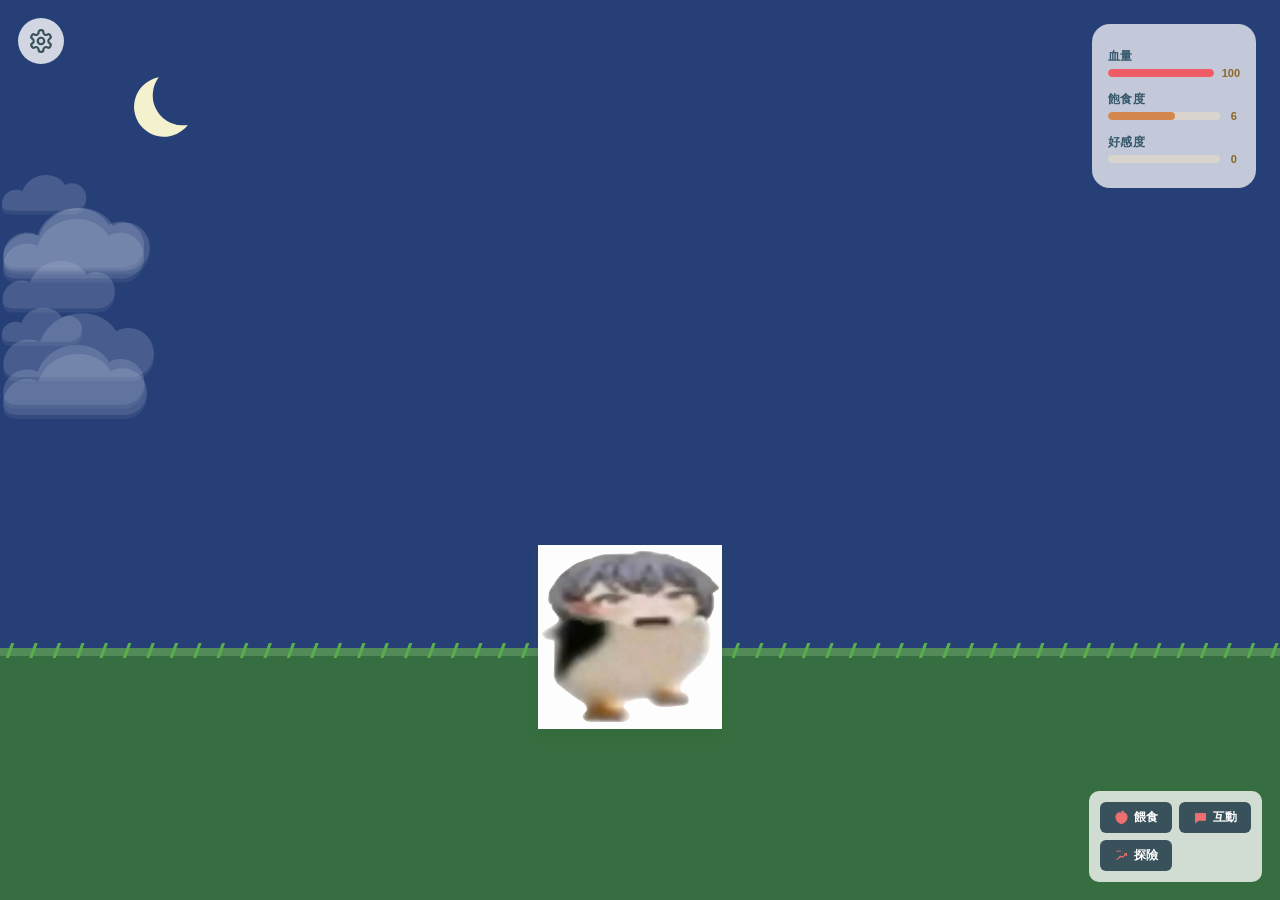
==== commit 3ddde067: "chore: remove SCP parser and rhythm test module" ====
--- a/index.html
+++ b/index.html
@@ -12,7 +12,9 @@
     <meta property="og:type" content="website" />
     <title>Gugagame</title>
     <link rel="preload" as="image" href="image/gugugaga-sing.png?v=20260803-13" />
-    <link rel="stylesheet" href="style.css?v=20260813-production2" />
+    <link rel="stylesheet" href="style-20260812-popup-context1.css?v=20260813-sound-swap3" />
+    <!-- TEST-ONLY DEBUG MODULE: beta only; never include this in production. -->
+    <link rel="stylesheet" href="test-only/debug/debug-tools-20260812-context1.css" />
   </head>
   <body>
     <main class="world" aria-label="企鵝的草地">
@@ -45,6 +47,26 @@
           <button id="reset-game" type="button">重新開始</button>
           <p id="save-code-status" class="save-code-status" aria-live="polite"></p>
         </section>
+        <!-- TEST-ONLY DEBUG MODULE START -->
+        <section id="debug-tools" class="debug-panel" data-test-module="debug-tools" aria-label="調適專區">
+          <span>調適專區</span>
+          <button id="debug-day-night" type="button">切換晝夜預覽</button>
+          <button id="debug-hurt" type="button">扣血測試</button>
+          <button id="debug-full-hunger" type="button">飽食滿格</button>
+          <button id="debug-add-affection" type="button">好感度 +10</button>
+          <button id="debug-cloud-count" type="button">改雲數量</button>
+          <button id="debug-death" type="button">死亡測試</button>
+          <label class="debug-food-control" for="debug-food-type">食物數量
+            <select id="debug-food-type">
+              <option value="apple">蘋果</option>
+              <option value="stone">石頭</option>
+            </select>
+            <input id="debug-food-amount" type="text" inputmode="numeric" value="+99" aria-label="食物數量變更，例如加 99 或減 23" />
+          </label>
+          <button id="debug-food-apply" type="button">套用數量變更</button>
+          <button id="debug-food-clear" type="button">清空數量</button>
+        </section>
+        <!-- TEST-ONLY DEBUG MODULE END -->
       </section>
       <div class="sky" aria-hidden="true">
         <svg class="celestial sun" viewBox="0 0 100 100" role="presentation"><circle cx="50" cy="50" r="22" /><path d="M50 5v15M50 80v15M5 50h15M80 50h15M18 18l11 11M71 71l11 11M82 18 71 29M29 71 18 82" /></svg>
@@ -224,6 +246,7 @@
         document.body.classList.toggle("is-night", hour < 6 || hour >= 18);
       })();
     </script>
-    <script src="app.js?v=20260813-production2"></script>
+    <script src="test-only/debug/debug-tools-20260812-affection1.js"></script>
+    <script src="app-20260812-beta-sync1.js?v=20260813-sound-swap3"></script>
   </body>
 </html>
--- a/style-20260812-popup-context1.css
+++ b/style-20260812-popup-context1.css
@@ -0,0 +1,333 @@
+html { color-scheme: only light; }
+* { box-sizing: border-box; }
+button, .feature-link { -webkit-tap-highlight-color: transparent; }
+button { -webkit-appearance: none; appearance: none; }
+body { margin: 0; overflow: hidden; overscroll-behavior: none; background: #8ed7f4; font-family: sans-serif; transition: background .8s ease; }
+.world { position: relative; width: 100vw; height: 100vh; height: 100dvh; overflow: hidden; }
+.settings-button { position: absolute; z-index: 12; top: 18px; left: 18px; display: grid; place-items: center; width: 46px; height: 46px; padding: 10px; border: 0; border-radius: 50%; background: #ffffffc9; color: #38515b; cursor: pointer; transition: background .2s ease, transform .2s ease; }
+.settings-button[hidden] { display: none; }
+.settings-button:hover { background: #ffffffe8; }
+.settings-button:active { transform: scale(.94); }
+.settings-button:focus-visible { outline: 3px solid #38515b; outline-offset: 3px; }
+.settings-button svg { width: 100%; height: 100%; fill: none; stroke: currentColor; stroke-width: 2; stroke-linecap: round; stroke-linejoin: round; transition: transform .35s ease; }
+.settings-menu { position: absolute; z-index: 11; top: 76px; left: 18px; width: min(380px, calc(100vw - 36px)); height: min(55vh, 460px); padding: 16px; overflow-y: auto; visibility: hidden; opacity: 0; border: 1px solid #ffffff8c; border-radius: 18px; background: #ffffff80; box-shadow: 0 16px 40px #38515b2b; backdrop-filter: blur(12px); -webkit-backdrop-filter: blur(12px); transition: opacity .25s ease, visibility 0s linear .25s; }
+.volume-setting { display: grid; width: 100%; gap: 8px; margin-bottom: 18px; padding-bottom: 17px; border-bottom: 1px solid #38515b2b; color: #38515b; }
+.volume-setting label { font-size: 13px; font-weight: 800; letter-spacing: .03em; }
+.volume-control { display: flex; align-items: center; width: 100%; gap: 13px; }
+.volume-control input[type="range"] { flex: 1 1 auto; min-width: 0; height: 28px; margin: 0; accent-color: #38515b; cursor: pointer; }
+.volume-control input[type="range"]:focus-visible { outline: 3px solid #38515b; outline-offset: 3px; border-radius: 99px; }
+.volume-icon { flex: 0 0 25px; width: 25px; height: 25px; fill: #38515b; stroke: #38515b; stroke-width: 1.8; stroke-linecap: round; stroke-linejoin: round; }
+.volume-icon .volume-wave, .volume-icon .volume-muted-mark { fill: none; }
+.volume-icon .volume-muted-mark { display: none; }
+.volume-control.is-muted .volume-wave { display: none; }
+.volume-control.is-muted .volume-muted-mark { display: block; }
+.save-setting { display: grid; gap: 8px; margin-bottom: 18px; padding-bottom: 17px; border-bottom: 1px solid #38515b2b; color: #38515b; }
+.save-setting > label { font-size: 13px; font-weight: 800; letter-spacing: .03em; }
+.save-setting textarea { width: 100%; height: 96px; resize: vertical; padding: 13px 10px; border: 1px solid #38515b66; border-radius: 8px; background: #ffffffc9; color: #243f4d; font: 700 13px/1.45 ui-monospace, SFMono-Regular, Menlo, monospace; letter-spacing: .04em; text-align: left; }
+.save-setting textarea:focus-visible, .save-setting button:focus-visible { outline: 3px solid #38515b; outline-offset: 2px; }
+.save-actions { display: grid; grid-template-columns: repeat(2, minmax(0, 1fr)); gap: 8px; }
+.save-setting button { min-height: 36px; padding: 7px 9px; border: 0; border-radius: 7px; background: #38515b; color: white; cursor: pointer; font: inherit; font-size: 12px; font-weight: 800; }
+.save-code-status { min-height: 1.35em; margin: 0; color: #38515b; font-size: 11px; font-weight: 700; line-height: 1.35; }
+.save-code-status.is-error { color: #a23f3f; }
+body.settings-open .settings-button svg { transform: rotate(90deg); }
+body.settings-open .settings-menu { visibility: visible; opacity: 1; transition-delay: 0s; }
+body.settings-open .hud, body.settings-open .feature-panel { visibility: hidden; opacity: 0; pointer-events: none; }
+body.settings-open .pet { pointer-events: none; }
+body.feeding-mode .pet { pointer-events: none; }
+.sky { position: absolute; inset: 0 0 28%; background: #80d2ef; transition: background .8s ease; }
+.celestial { position: absolute; top: 9%; left: 9%; width: clamp(52px, 7vw, 88px); transition: opacity .8s ease, transform .8s ease; }
+.sun { fill: #ffd35e; stroke: #ffd35e; stroke-width: 7; stroke-linecap: round; } .moon { left: 10%; fill: #f3f1ce; opacity: 0; transform: translateY(15px); }
+.cloud-layer { position: absolute; inset: 0; overflow: hidden; pointer-events: none; }
+.cloud { position: absolute; left: 0; width: var(--cloud-width, 140px); fill: #fff; opacity: .62; filter: drop-shadow(0 4px 0 #ffffff40); animation: cloud-cross 60s linear infinite; }
+.hud { position: absolute; z-index: 3; top: 24px; right: 24px; width: 164px; height: 164px; padding: 16px; display: grid; align-content: center; justify-items: stretch; gap: 12px; border: 0; border-radius: 18px; background: #ffffffb8; transition: opacity .2s ease, visibility .2s ease; }
+.hud-row { display: grid; width: 100%; justify-items: start; gap: 2px; } .hud-label { justify-self: start; color: #36576a; font-size: 12px; font-weight: 800; letter-spacing: .04em; text-align: left; } .hud-value { min-width: 2ch; color: #8a6623; font-size: 11px; text-align: center; }
+.stat-meter, .affection { display: flex; align-items: center; gap: 8px; width: 100%; }
+.stat-track { flex: 1; min-width: 0; width: 100%; height: 8px; border-radius: 99px; background: #d9d4cd; overflow: hidden; }
+.stat-fill { height: 100%; border-radius: inherit; transition: width .22s ease; }
+.health-fill { width: 100%; background: #ef5c65; }
+.hunger-fill { width: 60%; background: #d3874f; }
+.affection-track { flex: 1; min-width: 0; height: 8px; border-radius: 99px; background: #d9d4cd; overflow: hidden; }
+.affection-fill { width: 40%; height: 100%; border-radius: inherit; background: #f2bd4a; transition: width .22s ease; }
+.affection-popups { position: fixed; z-index: 95; inset: 0; pointer-events: none; overflow: hidden; }
+.affection-popup { position: absolute; margin: 0; color: #111; font-size: clamp(14px, 2.4vw, 19px); font-weight: 900; line-height: 1; opacity: 0; text-shadow: none; transform: translate(-50%, 8px) scale(.82); transition: opacity .16s ease-out, transform 1.9s ease-out; }
+.affection-popup.is-visible { opacity: 1; transform: translate(-50%, -52px) scale(1); }
+.affection-popup.is-fading { opacity: 0; }
+body.is-night .affection-popup, body.mining-mode .affection-popup { color: #fff; }
+.grass { position: absolute; inset: 72% 0 0; background: #5bad4a; border-top: 8px solid #93d878; transition: background .8s ease, border-color .8s ease; }
+.grass::before { content: ""; position: absolute; inset: -13px 0 auto; height: 15px; background: repeating-linear-gradient(110deg, transparent 0 10px, #5aad4c 11px 13px, transparent 14px 22px); }
+.pet { position: absolute; left: 42%; bottom: 19%; width: clamp(117px, 16.2vw, 184.5px); padding: 0; border: 0; outline: 0; background: transparent; cursor: grab; touch-action: none; user-select: none; -webkit-user-select: none; -webkit-touch-callout: none; transition: left 1.1s ease-in-out; }
+.pet img { display: block; width: 100%; aspect-ratio: 1; object-fit: cover; border: 0; box-shadow: none; pointer-events: none; user-select: none; -webkit-user-select: none; -webkit-user-drag: none; -webkit-touch-callout: none; filter: drop-shadow(0 8px 4px #2f673355); }
+.pet.walking img { animation: waddle .32s ease-in-out infinite alternate; }
+.pet.facing-left { transform: scaleX(-1); }
+.pet.jumping { animation: jump .6s cubic-bezier(.28,.84,.55,1) both; pointer-events: none; }
+.pet.spinning { animation: spin .7s ease-in-out both; pointer-events: none; }
+.pet.crazy-flying { z-index: 7; animation: crazy-fly var(--crazy-duration, 3643ms) cubic-bezier(.36,.07,.19,.97) both; pointer-events: none; }
+.pet.feeding-chasing { transition: left .38s linear; }
+.pet.feeding-running-away { transition: left .55s ease-in; }
+.pet.stone-greeting { transition: none; }
+.pet.dragging { z-index: 6; cursor: grabbing; transition: none; }
+.pet.falling { z-index: 6; transition: none; }
+.pet.hurt img, .catch-penguin.hurt img { animation: hurt-flash .62s ease-out; }
+.world.is-dying::after { content: ""; position: fixed; inset: 0; z-index: 40; pointer-events: none; background: #b00000b8; animation: death-flash .18s ease-out both; }
+.pet.death-jumpscare { position: fixed; z-index: 50; left: 50% !important; top: 50% !important; bottom: auto !important; width: min(135vw, 135vh, 1050px); pointer-events: none; transition: none; animation: death-jumpscare .38s cubic-bezier(.05,.95,.12,1) both; }
+.pet.death-jumpscare img { filter: sepia(.35) saturate(1.8) hue-rotate(315deg) contrast(1.08) drop-shadow(0 18px 18px #31000088); }
+.death-screen { position: fixed; inset: 0; z-index: 60; display: grid; place-items: center; padding: 24px; visibility: hidden; opacity: 0; pointer-events: none; background: #750000c9; color: white; text-align: center; transition: opacity .22s ease, visibility 0s linear .22s; }
+.death-screen.is-visible { visibility: visible; opacity: 1; pointer-events: auto; transition-delay: 0s; }
+.death-content { width: min(520px, calc(100vw - 48px)); margin-inline: auto; display: grid; justify-items: center; text-align: center; }
+.death-content h1 { width: 100%; margin: 0 0 16px; text-align: center; font-size: clamp(56px, 12vw, 112px); line-height: .95; font-weight: 900; letter-spacing: .02em; text-shadow: 0 3px 0 #3e0000; }
+.death-content p { margin: 0 0 30px; font-size: clamp(15px, 2.5vw, 21px); font-weight: 700; }
+.death-content button { justify-self: center; width: min(280px, 100%); min-height: 48px; padding: 12px 20px; border: 0; border-radius: 2px; background: #555; color: white; cursor: pointer; font: inherit; font-size: 16px; font-weight: 800; }
+.death-content button:focus-visible { outline: 3px solid white; outline-offset: 4px; }
+.feature-panel { position: absolute; z-index: 4; right: 18px; bottom: 18px; display: grid; gap: 7px; padding: 11px; border-radius: 10px; background: #ffffffc4; color: #38515b; font-size: 12px; font-weight: 700; transition: opacity .2s ease, visibility .2s ease; }
+.feature-panel button, .feature-panel .feature-link { min-height: 0; padding: 7px 9px; border: 0; border-radius: 6px; background: #38515b; color: white; cursor: pointer; font: inherit; font-weight: inherit; text-decoration: none; touch-action: manipulation; }
+.feature-panel button, .feature-panel .feature-link { display: flex; align-items: center; justify-content: center; gap: 5px; } .feature-panel button svg, .feature-panel .feature-link svg { width: 15px; height: 15px; fill: #ef6f71; stroke: #ef6f71; stroke-width: 1.5; }
+.feature-panel .feature-link:focus-visible { outline: 3px solid #38515b; outline-offset: 3px; }
+.feature-actions { display: grid; grid-template-columns: repeat(2, minmax(72px, 1fr)); gap: 7px; }
+.adventure-menu { position: fixed; z-index: 80; inset: 0; display: grid; grid-template-rows: auto 1fr; gap: clamp(18px, 4vh, 42px); padding: max(24px, env(safe-area-inset-top)) max(24px, env(safe-area-inset-right)) max(24px, env(safe-area-inset-bottom)) max(24px, env(safe-area-inset-left)); background: #b9e8f7; color: #111; visibility: hidden; opacity: 0; pointer-events: none; transition: opacity .2s ease, visibility 0s linear .2s; }
+body.adventure-menu-open .adventure-menu { visibility: visible; opacity: 1; pointer-events: auto; transition-delay: 0s; }
+body.adventure-menu-open .world > :not(.adventure-menu) { visibility: hidden; pointer-events: none; }
+.adventure-menu-header { display: flex; align-items: center; justify-content: space-between; gap: 18px; }
+.adventure-menu h1 { margin: 0; font-size: clamp(26px, 5vw, 46px); letter-spacing: .06em; }
+.adventure-menu-header button, .adventure-card { border: 2px solid #111; border-radius: 4px; background: #fff; color: #111; font: inherit; cursor: pointer; }
+.adventure-menu-header button { min-width: 92px; min-height: 44px; font-weight: 800; }
+.adventure-menu-header button:focus-visible, .adventure-card:focus-visible { outline: 3px solid #111; outline-offset: 4px; }
+.adventure-grid { display: grid; grid-template-columns: repeat(3, minmax(0, 1fr)); grid-template-rows: repeat(2, minmax(0, 1fr)); gap: clamp(12px, 2vw, 24px); min-height: 0; }
+.adventure-card { display: grid; place-content: center; justify-items: center; gap: 8px; min-height: 0; padding: clamp(12px, 2vw, 28px); text-align: center; transition: transform .15s ease, background .15s ease; }
+.adventure-card:not(:disabled):hover { background: #f4ffff; transform: translateY(-3px); }
+.adventure-card-icon { width: clamp(34px, 6vw, 72px); height: clamp(34px, 6vw, 72px); fill: none; stroke: #111; stroke-width: 2.5; stroke-linecap: round; stroke-linejoin: round; }
+.adventure-card > span:not(.adventure-card-icon) { font-size: clamp(18px, 3vw, 30px); font-weight: 900; }
+.adventure-card small { font-size: clamp(11px, 1.5vw, 15px); font-weight: 700; }
+.adventure-card.is-locked { opacity: .56; cursor: not-allowed; }
+.catch-game { position: fixed; z-index: 90; inset: 0; overflow: hidden; visibility: hidden; opacity: 0; pointer-events: none; background: #80d2ef; transition: opacity .2s ease, visibility 0s linear .2s; touch-action: none; }
+body.catch-mode .catch-game { visibility: visible; opacity: 1; pointer-events: auto; transition-delay: 0s; }
+body.catch-mode .world > .hud { z-index: 91; visibility: visible; opacity: 1; pointer-events: none; }
+.catch-sky { position: absolute; inset: 0 0 20%; background: #80d2ef; }
+.catch-ground { position: absolute; inset: 80% 0 0; background: #5bad4a; border-top: 8px solid #93d878; }
+.catch-field { position: absolute; inset: 0; overflow: hidden; }
+.catch-hud { position: absolute; z-index: 3; top: max(16px, env(safe-area-inset-top)); left: max(16px, env(safe-area-inset-left)); display: flex; align-items: center; gap: 14px; padding: 10px 14px; border-radius: 4px; background: #fff; color: #111; font-size: clamp(18px, 3vw, 28px); font-weight: 900; }
+.catch-score { display: inline-flex; align-items: center; gap: 8px; min-width: 62px; }
+.catch-score .food-art { transform: scale(1.15); }
+.catch-close { position: absolute; z-index: 3; top: calc(max(16px, env(safe-area-inset-top)) + 64px); left: max(16px, env(safe-area-inset-left)); min-width: 88px; min-height: 44px; padding: 8px 16px; border: 0; border-radius: 4px; background: #e44242; color: #fff; font: inherit; font-weight: 900; cursor: pointer; }
+.catch-close:focus-visible { outline: 3px solid #111; outline-offset: 4px; }
+.catch-penguin { position: absolute; z-index: 2; left: 50%; bottom: 9%; width: clamp(105px, 14vw, 175px); padding: 0; transform: translateX(-50%); border: 0; background: transparent; cursor: grab; touch-action: none; }
+.catch-penguin img { display: block; width: 100%; filter: drop-shadow(0 8px 4px #2f673355); pointer-events: none; }
+.catch-item { position: absolute; z-index: 1; display: grid; place-items: center; width: 54px; height: 54px; border: 0; border-radius: 50%; background: #fff8; font-size: 34px; line-height: 1; animation: catch-fall var(--catch-duration) linear forwards; }
+.catch-item .food-art { transform: scale(1.35); }
+.catch-item-bomb { font-size: 30px; }
+.bomb-art { position: relative; display: block; width: 30px; height: 30px; border-radius: 50%; background: #242424; box-shadow: inset 5px 4px 0 #ffffff38, 0 2px 0 #111; }
+.bomb-art::before { content: ""; position: absolute; left: 13px; top: -7px; width: 7px; height: 10px; border-radius: 2px 2px 0 0; background: #5d4037; transform: rotate(18deg); }
+.bomb-art::after { content: ""; position: absolute; left: 19px; top: -11px; width: 7px; height: 7px; border-radius: 50%; background: #f5b942; box-shadow: 5px -3px 0 -1px #f0744c; }
+.catch-explosion { position: absolute; z-index: 4; width: 74px; height: 60px; border-radius: 46% 54% 48% 52% / 58% 50% 50% 42%; pointer-events: none; transform: translate(-50%, -50%) scale(.25); background: radial-gradient(circle at 50% 58%, #fff9c8 0 13%, #ffd34b 14% 28%, #f47a34 29% 46%, #d94a32 47% 61%, transparent 62%), radial-gradient(circle at 22% 68%, #f26a32 0 19%, transparent 20%), radial-gradient(circle at 78% 66%, #f26a32 0 18%, transparent 19%), radial-gradient(circle at 50% 20%, #ffb53e 0 20%, transparent 21%); filter: drop-shadow(0 3px 3px #a52f2780); animation: catch-explosion .36s cubic-bezier(.18,.8,.35,1) forwards; }
+.catch-explosion::before, .catch-explosion::after { content: ""; position: absolute; display: block; border-radius: 50%; background: #e95131; }
+.catch-explosion::before { width: 20px; height: 20px; left: 3px; top: 22px; box-shadow: 47px 2px 0 #e95131, 21px -17px 0 #f58a35; }
+.catch-explosion::after { width: 14px; height: 14px; left: 29px; bottom: -3px; box-shadow: -16px -1px 0 #f06a32, 18px 0 #f06a32; }
+.catch-help { position: absolute; z-index: 3; bottom: max(8px, env(safe-area-inset-bottom)); left: 50%; width: max-content; max-width: none; margin: 0; transform: translateX(-50%); color: #111; font-size: clamp(9px, 1.7vw, 15px); font-weight: 800; text-align: center; white-space: nowrap; }
+@keyframes catch-fall { from { transform: translateY(-70px) rotate(0deg); } to { transform: translateY(110vh) rotate(360deg); } }
+@keyframes catch-explosion { 0% { opacity: 0; transform: translate(-50%, -45%) scale(.25); } 22% { opacity: 1; transform: translate(-50%, -50%) scale(.9); } 100% { opacity: 0; transform: translate(-50%, -54%) scale(1.08); } }
+.food-picker, .interaction-picker { display: none; grid-template-columns: repeat(2, minmax(72px, 1fr)); gap: 7px; }
+.food-empty-hint { margin: 0; color: #38515b; font-size: 11px; font-weight: 800; line-height: 1.35; text-align: center; }
+.food-empty-hint { display: none; }
+body:not(.feeding-mode):not(.interaction-mode) .food-empty-hint:not([hidden]) { display: block; }
+body.feeding-mode .food-picker { display: grid; }
+body.feeding-mode #feed-button { background: #b45b5b; }
+body.feeding-mode .feature-actions { grid-template-columns: 1fr; }
+body.feeding-mode #interact-button { display: none; }
+body.feeding-mode #rhythm-game-link { display: none; }
+body.feeding-mode #adventure-button { display: none; }
+.interaction-picker button { min-height: 0; padding: 7px 9px; background: #52747f; }
+body.interaction-mode .interaction-picker { display: grid; }
+body.interaction-mode .feature-actions { grid-template-columns: 1fr; }
+body.interaction-mode #feed-button { display: none; }
+body.interaction-mode #rhythm-game-link { display: none; }
+body.interaction-mode #adventure-button { display: none; }
+body.interaction-mode #interact-button { background: #b45b5b; }
+.singing-picker { display: none; grid-template-columns: minmax(0, 1fr); width: 100%; gap: 7px; }
+.singing-picker button { width: 100%; min-height: 0; padding: 7px 9px; background: #52747f; }
+.singing-picker #cancel-singing-button { background: #b45b5b; }
+.singing-picker button[hidden] { display: none; }
+.singing-picker button:disabled { opacity: .42; cursor: not-allowed; }
+.singing-picker .is-first-unlock { position: relative; z-index: 1; background: #d59a25; color: #111; animation: song-first-unlock 1.05s ease-in-out infinite alternate; }
+body.singing-mode .feature-actions, body.singing-mode .food-picker, body.singing-mode .interaction-picker { display: none; }
+body.singing-mode .singing-picker { display: grid; }
+body.singing-mode .pet { display: block; visibility: visible; opacity: 1; }
+.rps-picker { display: none; width: min(330px, calc(100vw - 36px)); gap: 7px; }
+body.rps-mode .feature-actions, body.rps-mode .food-picker, body.rps-mode .interaction-picker, body.rps-mode .singing-picker { display: none; }
+body.rps-mode .rps-picker { display: grid; }
+.rps-end-button { min-height: 42px; background: #b45b5b !important; }
+.rps-result { position: absolute; z-index: 5; top: 22%; left: 50%; width: min(620px, calc(100vw - 48px)); margin: 0; padding: 14px 20px; transform: translateX(-50%); visibility: hidden; opacity: 0; border-radius: 12px; background: #ffffffc9; box-shadow: 0 10px 24px #38515b36; color: #38515b; font-size: clamp(20px, 4vw, 34px); font-weight: 900; line-height: 1.3; text-align: center; text-shadow: 0 2px 0 #ffffff; transition: opacity .18s ease, visibility 0s linear .18s; }
+.rps-user-result { color: #e2b629; text-shadow: none; -webkit-text-stroke: 3px #111; paint-order: stroke fill; }
+body.rps-mode .rps-result { visibility: visible; opacity: 1; transition-delay: 0s; }
+.ball-game { position: fixed; z-index: 70; inset: 0; display: block; visibility: hidden; opacity: 0; pointer-events: none; background: #71c981; transition: opacity .2s ease, visibility 0s linear .2s; touch-action: none; }
+body.ball-mode .ball-game { visibility: visible; opacity: 1; pointer-events: auto; transition-delay: 0s; }
+.ball-combo { position: absolute; z-index: 1; top: max(16px, env(safe-area-inset-top)); left: max(16px, env(safe-area-inset-left)); padding: 10px 14px; border-radius: 10px; background: #ffffffc4; color: #38515b; font-size: clamp(15px, 2.8vw, 21px); font-weight: 900; text-shadow: 0 1px #fff; }
+.ball-combo strong { color: #b45b5b; font-size: 1.15em; }
+.ball-game-bar { position: absolute; z-index: 1; right: max(16px, env(safe-area-inset-right)); bottom: max(16px, env(safe-area-inset-bottom)); display: grid; place-items: center; width: clamp(100px, 12vw, 118px); height: clamp(68px, 8.5vw, 78px); padding: 12px; border-radius: 12px; background: #ffffffc4; }
+.ball-game-bar button { width: 100%; min-height: 40px; padding: 6px 8px; border: 0; border-radius: 6px; background: #b45b5b; color: #fff; font: inherit; font-weight: 800; cursor: pointer; touch-action: manipulation; }
+.ball-game-bar button:focus-visible { outline: 3px solid #274f60; outline-offset: 3px; }
+.ball-game-status { position: absolute; width: 1px; height: 1px; overflow: hidden; clip: rect(0 0 0 0); white-space: nowrap; }
+#ball-court { display: block; width: 100%; height: 100%; margin: 0; background: #69bd7d; touch-action: none; }
+.ball-game-hint { display: none; }
+.hide-and-seek-game { position: fixed; z-index: 70; inset: 0; display: block; visibility: hidden; opacity: 0; pointer-events: none; background: #58a947; transition: opacity .2s ease, visibility 0s linear .2s; }
+body.hide-and-seek-mode .hide-and-seek-game { visibility: visible; opacity: 1; pointer-events: auto; transition-delay: 0s; }
+.hide-game-toolbar { position: absolute; z-index: 6; inset: max(16px, env(safe-area-inset-top)) max(16px, env(safe-area-inset-right)) auto max(16px, env(safe-area-inset-left)); display: flex; align-items: center; justify-content: space-between; gap: 12px; pointer-events: none; }
+.hide-game-timer, .hide-game-toolbar button { border-radius: 10px; background: #ffffffce; color: #38515b; font: inherit; font-size: clamp(15px, 2.8vw, 21px); font-weight: 900; box-shadow: 0 6px 16px #255c2952; }
+.hide-game-timer { padding: 10px 14px; }
+.hide-game-timer[hidden] { display: none; }
+.hide-game-toolbar button { min-height: 42px; margin-left: auto; padding: 8px 14px; border: 0; background: #b45b5b; color: #fff; cursor: pointer; pointer-events: auto; }
+.hide-game-toolbar button:focus-visible, .hide-game-intro button:focus-visible, .hide-penguin:focus-visible { outline: 3px solid #fff; outline-offset: 4px; }
+.hide-game-board { position: absolute; inset: 0; overflow: hidden; background: linear-gradient(#62b84f, #56a946); isolation: isolate; }
+.hide-game-board::before, .hide-game-board::after { content: ""; position: absolute; inset: 0; pointer-events: none; }
+.hide-game-board::before { opacity: .32; background-image: linear-gradient(72deg, transparent 44%, #3f8e3b 46% 49%, transparent 51%), linear-gradient(108deg, transparent 45%, #8bd061 47% 50%, transparent 52%); background-position: 0 0, 11px 8px; background-size: 31px 27px, 37px 33px; }
+.hide-game-board::after { opacity: .16; background-image: radial-gradient(ellipse at center, #286f35 0 1px, transparent 1.7px); background-size: 23px 21px; background-position: 7px 5px; }
+.hide-game-intro { position: absolute; z-index: 5; top: 50%; left: 50%; display: grid; justify-items: center; gap: 18px; width: min(360px, calc(100vw - 48px)); padding: 26px 24px; border: 2px solid #ffffff92; border-radius: 20px; background: #ffffffc7; box-shadow: 0 15px 36px #225e2f54; color: #38515b; text-align: center; transform: translate(-50%, -50%); }
+.hide-game-intro[hidden] { display: none; }
+.hide-game-intro p { margin: 0; font-size: clamp(22px, 4vw, 32px); font-weight: 900; }
+.hide-game-intro button { min-width: 176px; min-height: 48px; padding: 10px 18px; border: 0; border-radius: 10px; background: #52747f; color: #fff; cursor: pointer; font: inherit; font-weight: 900; }
+.hide-game-spots { position: absolute; inset: 0; z-index: 2; }
+.hide-spot { position: absolute; left: var(--spot-x); top: var(--spot-y); width: var(--spot-size); height: calc(var(--spot-size) * .88); transform: translate(-50%, -50%); pointer-events: none; }
+.hide-spot::before, .hide-spot::after { content: ""; position: absolute; z-index: 2; display: block; }
+.hide-spot.boulder::before { inset: 18% 0 0; border-radius: 48% 52% 42% 58% / 58% 45% 55% 42%; background: linear-gradient(145deg, #d2dedc 0 19%, #8fa2a3 20% 65%, #60767a 66%); box-shadow: inset 8px 5px 0 #ffffff55, inset -8px -7px 0 #304c4b45, 0 10px 7px #2866325e; }
+.hide-spot.boulder::after { left: 27%; top: 38%; width: 29%; height: 12%; border-radius: 50%; background: #ecf2ee75; transform: rotate(-18deg); }
+.hide-spot.hut::before { left: 13%; top: 40%; width: 74%; height: 60%; border: 4px solid #70503b; border-radius: 5px; background: repeating-linear-gradient(0deg, #d99556 0 8px, #c77b45 9px 11px); box-shadow: inset 0 0 0 3px #f4c27b88, 0 8px 6px #2866325e; }
+.hide-spot.hut::after { left: 8%; top: 0; width: 84%; height: 42%; clip-path: polygon(50% 0, 100% 100%, 0 100%); background: linear-gradient(135deg, #9d5543, #663d3a); filter: drop-shadow(0 3px 0 #542e2d); }
+.hide-spot.bush::before { inset: 2% 4% 3%; background: linear-gradient(#274f2b, #274f2b) 5% 48% / 9% 45% no-repeat, linear-gradient(#315f31, #315f31) 16% 27% / 8% 66% no-repeat, linear-gradient(#3e7138, #3e7138) 28% 53% / 10% 40% no-repeat, linear-gradient(#315f31, #315f31) 40% 2% / 9% 91% no-repeat, linear-gradient(#477b3d, #477b3d) 52% 37% / 10% 56% no-repeat, linear-gradient(#294f2c, #294f2c) 65% 22% / 9% 71% no-repeat, linear-gradient(#3b6e37, #3b6e37) 78% 45% / 11% 48% no-repeat, linear-gradient(#28512c, #28512c) 91% 16% / 8% 77% no-repeat, linear-gradient(#315f31, #315f31) 8% 62% / 38% 9% no-repeat, linear-gradient(#3e7138, #3e7138) 43% 55% / 41% 10% no-repeat; filter: drop-shadow(0 7px 0 #28663252); image-rendering: pixelated; }
+.hide-spot.bush::after { inset: 8% 9% 10%; background: linear-gradient(#568c49, #568c49) 13% 51% / 7% 34% no-repeat, linear-gradient(#477d40, #477d40) 26% 36% / 7% 49% no-repeat, linear-gradient(#5b904c, #5b904c) 45% 18% / 7% 67% no-repeat, linear-gradient(#467b3d, #467b3d) 58% 49% / 8% 36% no-repeat, linear-gradient(#538848, #538848) 73% 34% / 7% 51% no-repeat, linear-gradient(#426f3b, #426f3b) 87% 54% / 7% 31% no-repeat, linear-gradient(#487d40, #487d40) 18% 70% / 54% 8% no-repeat; image-rendering: pixelated; }
+.hide-penguin { position: absolute; z-index: 1; display: none; width: clamp(56px, 7.5vw, 92px); padding: 0; border: 0; background: transparent; cursor: default; pointer-events: none; transform: translate(-50%, -50%); touch-action: manipulation; }
+.hide-penguin img { display: block; width: 100%; filter: drop-shadow(0 7px 3px #1d522f80); }
+.hide-penguin.is-visible { display: block; }
+.hide-penguin-hit { position: absolute; z-index: 3; display: none; width: clamp(56px, 7.5vw, 92px); aspect-ratio: 1; padding: 0; border: 0; border-radius: 50%; background: transparent; cursor: default; transform: translate(-50%, -50%); touch-action: manipulation; }
+.hide-penguin-hit.is-visible { display: block; }
+.hide-game-blackout { position: absolute; z-index: 4; inset: 0; display: grid; place-items: center; background: #050705; color: #fff; font-size: clamp(21px, 4vw, 34px); font-weight: 900; letter-spacing: .04em; transition: opacity .28s ease, visibility 0s linear .28s; }
+.hide-game-blackout[aria-hidden="true"] { visibility: hidden; opacity: 0; pointer-events: none; }
+.hide-game-blackout.is-covering { visibility: visible; opacity: 1; transition: none; }
+.hide-game-result { position: absolute; z-index: 5; top: 50%; left: 50%; width: 100%; margin: 0; color: #f2bd4a; font-size: clamp(56px, 13vw, 142px); font-weight: 1000; letter-spacing: .04em; line-height: .9; text-align: center; -webkit-text-stroke: clamp(2px, .45vw, 6px) #111; paint-order: stroke fill; filter: drop-shadow(-5px 2px 0 #fff); transform: translate(-50%, -50%) scale(.4); opacity: 0; pointer-events: none; }
+.hide-game-result.is-visible { animation: hide-result-pop .48s cubic-bezier(.18,.9,.32,1.22) both; }
+.hide-game-result.is-lost { color: #ef5c65; }
+.mining-game { position: fixed; z-index: 76; inset: 0; visibility: hidden; opacity: 0; pointer-events: none; overflow: hidden; background: #17110d; color: #fff4d3; transition: opacity .2s ease, visibility 0s linear .2s; }
+body.mining-mode .mining-game { visibility: visible; opacity: 1; pointer-events: auto; transition-delay: 0s; }
+.mining-toolbar { position: absolute; z-index: 8; inset: max(16px, env(safe-area-inset-top)) max(16px, env(safe-area-inset-right)) auto max(16px, env(safe-area-inset-left)); display: flex; align-items: center; justify-content: space-between; gap: 12px; pointer-events: none; }
+.mining-pick-status, .mining-toolbar button { border: 1px solid #f4d39266; border-radius: 8px; background: #21160fdf; box-shadow: 0 5px 16px #0008; font: inherit; font-size: clamp(14px, 2.4vw, 19px); font-weight: 900; }
+.mining-pick-status { padding: 10px 13px; }
+.mining-toolbar button { min-height: 42px; padding: 8px 14px; border-color: #d47b54; color: #fff; cursor: pointer; pointer-events: auto; }
+.mining-field { position: absolute; inset: 0; overflow: hidden; background: #21140d url("image/mining-background-v3.png") center / cover no-repeat; isolation: isolate; touch-action: none; user-select: none; -webkit-user-select: none; -webkit-touch-callout: none; }
+.mining-rocks { position: absolute; z-index: 5; inset: 0; }
+.mining-rock { position: absolute; left: var(--rock-x); top: var(--rock-y); display: grid; place-items: center; width: var(--rock-size); aspect-ratio: 1.15; padding: 0; border: 0; outline: none; background: transparent; cursor: pointer; transform: translate(-50%, -50%); touch-action: none; user-select: none; -webkit-user-select: none; -webkit-touch-callout: none; -webkit-tap-highlight-color: transparent; }
+.mining-rock:focus-visible { border-radius: 50%; outline: 3px solid #f2c66f; outline-offset: 3px; }
+.mining-rock .food-art-stone { width: 43%; height: 34%; margin: 0; filter: drop-shadow(0 10px 5px #0009); transform: scale(1.9) rotate(-5deg); }
+.mining-rock::after { content: ""; position: absolute; inset: 18%; opacity: 0; background: linear-gradient(55deg, transparent 46%, #fff7df 48% 51%, transparent 53%), linear-gradient(-48deg, transparent 45%, #fff7df 47% 50%, transparent 52%), linear-gradient(0deg, transparent 45%, #fff7df 47% 50%, transparent 52%); transition: opacity .1s; }
+.mining-rock.is-breaking { animation: mining-rock-shake .43s steps(2, end); } .mining-rock.is-breaking::after { opacity: 1; }
+.mining-penguin { position: absolute; z-index: 6; width: clamp(100px, 16vw, 170px); padding: 0; border: 0; background: none; cursor: default; transform: translate(-50%, -50%); transition: left .32s ease, top .32s ease; pointer-events: none; }
+.mining-penguin img { display: block; width: 100%; filter: drop-shadow(0 11px 5px #000a); }
+.mining-pick-roll { position: absolute; z-index: 20; inset: 0; display: grid; place-content: center; justify-items: center; gap: clamp(14px, 3vh, 28px); visibility: hidden; opacity: 0; background: radial-gradient(circle, #5a3d24 0, #21140df2 42%, #080504fc 82%); color: #fff0bd; pointer-events: none; transition: opacity .18s ease, visibility 0s linear .18s; }
+.mining-pick-roll.is-visible { visibility: visible; opacity: 1; transition-delay: 0s; }
+.mining-pick-roll p { margin: 0; font-size: clamp(23px, 5vw, 48px); font-weight: 1000; letter-spacing: .09em; }
+.mining-pick-roll img { width: clamp(180px, 38vw, 360px); height: clamp(180px, 38vw, 360px); object-fit: contain; image-rendering: pixelated; filter: drop-shadow(0 18px 18px #000b); animation: mining-pick-spin .54s linear infinite; }
+.mining-pick-roll strong { min-width: min(72vw, 460px); padding: 10px 20px; border-block: 3px solid #f1c974; font-size: clamp(30px, 7vw, 68px); text-align: center; text-shadow: 0 5px 0 #000; }
+.mining-pick-roll.is-finished img { animation: mining-pick-land .64s cubic-bezier(.18,.9,.32,1.22) both; }
+.mining-result { position: absolute; z-index: 9; left: 50%; top: 50%; display: grid; justify-items: center; width: min(88vw, 700px); margin: 0; color: #fff8e8; font-size: clamp(14px, 2.4vw, 19px); font-weight: 900; line-height: 1.2; text-align: center; text-shadow: 0 2px 3px #000b; transform: translate(-50%, 8px) scale(.82); opacity: 0; pointer-events: none; user-select: none; -webkit-user-select: none; }
+.mining-result-line { display: block; width: max-content; max-width: 100%; }
+.mining-result.is-visible { animation: mining-result-pop .48s cubic-bezier(.18,.9,.32,1.22) both; } .mining-result.is-fail { color: #fff8e8; } .mining-result.is-tired { color: #f1e3cf; }
+.mining-help { position: absolute; z-index: 7; bottom: max(15px, env(safe-area-inset-bottom)); left: 50%; margin: 0; padding: 8px 13px; border-radius: 7px; background: #0d0908b8; color: #e5d2ae; font-size: clamp(12px, 2.3vw, 16px); font-weight: 800; transform: translateX(-50%); white-space: nowrap; pointer-events: none; }
+@keyframes mining-rock-shake { 0%, 100% { transform: translate(-50%, -50%); } 25% { transform: translate(calc(-50% - 5px), calc(-50% + 2px)); } 50% { transform: translate(calc(-50% + 5px), calc(-50% - 3px)); } 75% { transform: translate(calc(-50% - 3px), calc(-50% + 4px)); } }
+@keyframes mining-pick-spin { to { transform: rotate(360deg); } }
+@keyframes mining-pick-land { 0% { transform: rotate(0) scale(.55); } 65% { transform: rotate(12deg) scale(1.22); } 100% { transform: rotate(0) scale(1); filter: drop-shadow(0 0 28px #ffe099); } }
+@keyframes mining-result-pop { to { opacity: 1; transform: translate(-50%, -52px) scale(1); } }
+.hide-penguin.hide-penguin-victory { animation: hide-victory-shake .92s cubic-bezier(.22,.8,.32,1) both; }
+.hide-penguin.hide-penguin-shocked { animation: hide-shocked-shake .78s ease-in-out both; }
+@keyframes hide-result-pop { to { opacity: 1; transform: translate(-50%, -50%) scale(1); } }
+@keyframes hide-victory-shake { 0%, 100% { transform: translate(-50%, -50%) rotate(0) scale(1); } 16% { transform: translate(calc(-50% - 14px), calc(-50% - 16px)) rotate(-10deg) scale(1.13); } 34% { transform: translate(calc(-50% + 17px), calc(-50% + 4px)) rotate(12deg) scale(1.17); } 55% { transform: translate(calc(-50% - 15px), calc(-50% - 13px)) rotate(-10deg) scale(1.14); } 76% { transform: translate(calc(-50% + 9px), calc(-50% - 4px)) rotate(6deg) scale(1.08); } }
+@keyframes hide-shocked-shake { 0%, 100% { transform: translate(-50%, -50%) rotate(0) scale(1); } 12% { transform: translate(calc(-50% - 8px), calc(-50% + 2px)) rotate(-5deg) scale(1.1); } 25% { transform: translate(calc(-50% + 9px), calc(-50% - 3px)) rotate(5deg) scale(1.06); } 40% { transform: translate(calc(-50% - 8px), calc(-50% + 1px)) rotate(-4deg); } 56% { transform: translate(calc(-50% + 6px), calc(-50% - 1px)) rotate(3deg); } 72% { transform: translate(calc(-50% - 3px), calc(-50% + 1px)) rotate(-2deg); } }
+.rps-choices { display: grid; grid-template-columns: repeat(3, minmax(0, 1fr)); gap: 7px; }
+.rps-choices button { flex-direction: column; min-height: 98px; padding: 6px !important; background: #52747f; }
+.rps-choices img { display: block; width: 54px; height: 54px; object-fit: contain; filter: drop-shadow(0 2px 1px #18333a55); }
+body.rps-resolving { cursor: wait; }
+body.rps-resolving .world { pointer-events: none; }
+.pet.rps-user-win { animation: rps-disappointed-shake .72s ease-in-out both; }
+.pet.rps-penguin-win { animation: rps-victory-shake .92s cubic-bezier(.22,.8,.32,1) both; }
+body.singing-song-playing .pet { transition: none; }
+body.singing-song-playing .pet img { transform: translateY(var(--singing-lift, 0)) rotate(var(--singing-tilt, 0deg)) scale(var(--singing-scale, 1)); transition: transform 50ms linear; }
+.song-invitation { width: min(430px, calc(100vw - 32px)); padding: 0; border: 0; border-radius: 16px; background: transparent; color: #263f4a; }
+.song-invitation::backdrop { background: #172631a8; backdrop-filter: blur(3px); }
+.song-invitation-card { padding: clamp(22px, 5vw, 34px); border: 2px solid #ffffff; border-radius: 16px; background: #fff9e9; box-shadow: 0 18px 50px #101c2559; text-align: center; }
+.song-invitation h1 { margin: 0; font-size: clamp(22px, 5vw, 30px); line-height: 1.25; }
+.song-invitation p { margin: 14px 0 0; font-weight: 750; line-height: 1.6; }
+.song-invitation-actions { display: grid; grid-template-columns: repeat(2, minmax(0, 1fr)); gap: 9px; margin-top: 22px; }
+.song-invitation button { min-height: 44px; padding: 9px 12px; border: 0; border-radius: 9px; background: #d8d3c8; color: #263f4a; font: inherit; font-weight: 900; cursor: pointer; }
+.song-invitation button.is-primary { background: #52747f; color: #fff; }
+.song-invitation button.is-danger { background: #a54e4e; color: #fff; }
+.song-invitation-confirmation[hidden], .song-invitation-actions[hidden] { display: none; }
+.song-invitation-confirmation > p { color: #8d3434; }
+@keyframes song-first-unlock { from { box-shadow: 0 0 0 2px #fff, 0 0 0 5px #e1a42d66; transform: scale(1); } to { box-shadow: 0 0 0 3px #fff, 0 0 0 9px #e1a42d22; transform: scale(1.025); } }
+.food-picker button { flex-direction: column; min-height: 68px; background: #52747f; touch-action: none; user-select: none; -webkit-user-select: none; -webkit-touch-callout: none; }
+.food-picker button:disabled { opacity: .42; cursor: not-allowed; }
+.food-rarity { display: inline-flex; align-items: center; gap: 2px; height: 14px; color: #f2bd4a; }
+.food-rarity svg { width: 13px; height: 13px; fill: none; stroke: currentColor; stroke-width: 1.8; stroke-linejoin: round; }
+.food-picker button .food-rarity svg { fill: currentColor; stroke: none; }
+.food-picker button .food-rarity svg.is-filled { fill: currentColor; stroke: none; }
+.food-picker [data-food-type="stone"] .food-rarity svg:nth-child(3) { display: none; }
+.food-picker [data-food-type="stone"] .food-rarity::after { content: ""; display: block; width: 13px; height: 13px; background: currentColor; clip-path: polygon(50% 0, 61% 36%, 100% 36%, 69% 58%, 81% 100%, 50% 74%, 19% 100%, 31% 58%, 0 36%, 39% 36%); }
+.food-quantity { font-size: .72rem; line-height: 1; opacity: .85; }
+.food-art { position: relative; display: block; flex: 0 0 auto; width: 30px; height: 28px; }
+.food-art-apple { width: 29px; height: 25px; margin-top: 3px; border-radius: 46% 46% 52% 52% / 42% 42% 60% 60%; background: linear-gradient(135deg, #ff7870 0 34%, #dc3e45 72%); box-shadow: inset -4px -3px 0 #a9263038, inset 3px 2px 0 #ffffff40; }
+.food-art-apple::before { content: ""; position: absolute; left: 14px; top: -8px; width: 4px; height: 10px; border-radius: 4px; background: #68462d; transform: rotate(12deg); }
+.food-art-apple::after { content: ""; position: absolute; left: 16px; top: -7px; width: 11px; height: 7px; border-radius: 90% 10% 90% 10%; background: #55a94e; transform: rotate(-17deg); }
+.food-art-stone { width: 31px; height: 25px; margin-top: 3px; border-radius: 46% 54% 42% 58% / 58% 45% 55% 42%; background: linear-gradient(145deg, #aeb8bb 0 30%, #7c898e 31% 72%, #657278 73%); box-shadow: inset 4px 3px 0 #ffffff38, inset -4px -3px 0 #34474f38; transform: rotate(-5deg); }
+.food-art-stone::after { content: ""; position: absolute; left: 8px; top: 7px; width: 9px; height: 4px; border-radius: 50%; background: #d4dcdd73; transform: rotate(-18deg); }
+.feeding-item { position: absolute; z-index: 8; display: grid; place-items: center; width: 58px; height: 58px; padding: 0; border: 0; border-radius: 50%; background: #ffffff70; box-shadow: 0 8px 18px #38515b38; cursor: grab; touch-action: none; user-select: none; -webkit-user-select: none; -webkit-touch-callout: none; line-height: 1; filter: drop-shadow(0 5px 3px #38515b38); }
+body:not(.feeding-mode) .feeding-item { display: none; }
+.feeding-item .food-art { transform: scale(1.45); }
+.feeding-item .food-art-stone { transform: scale(1.45) rotate(-5deg); }
+.feeding-item.dragging { cursor: grabbing; transform: scale(1.08); }
+.feeding-item.falling { pointer-events: auto; }
+.feeding-item.landed { pointer-events: none; animation: food-fade-out .5s ease-out .3s both; }
+.feeding-item-stone.landed { animation-delay: 2.5s; }
+body.is-night { background: #17284d; } body.is-night .sky { background: #263f76; } body.is-night .sun { opacity: 0; transform: translateY(15px); } body.is-night .moon { opacity: 1; transform: translateY(0); } body.is-night .cloud { fill: #aeb8d4; opacity: .25; } body.is-night .grass { background: #376e41; border-top-color: #528b57; }
+@keyframes waddle { to { transform: rotate(3deg) translateY(-2px); } }
+@keyframes jump { 45% { translate: 0 -105px; } 100% { translate: 0 0; } }
+@keyframes spin { from { rotate: 0deg; } to { rotate: 360deg; } }
+@keyframes rps-disappointed-shake { 0%, 100% { transform: translateX(0) rotate(0); } 18% { transform: translateX(-7px) rotate(-3deg); } 36% { transform: translateX(6px) rotate(2deg); } 54% { transform: translateX(-5px) rotate(-2deg); } 72% { transform: translateX(3px) rotate(1deg); } }
+@keyframes rps-victory-shake { 0%, 100% { transform: translate(0, 0) rotate(0) scale(1); } 12% { transform: translate(-15px, -11px) rotate(-10deg) scale(1.08); } 25% { transform: translate(17px, 4px) rotate(11deg) scale(1.12); } 40% { transform: translate(-18px, -15px) rotate(-12deg) scale(1.1); } 57% { transform: translate(15px, 6px) rotate(10deg) scale(1.14); } 74% { transform: translate(-9px, -6px) rotate(-6deg) scale(1.06); } 88% { transform: translate(5px, 2px) rotate(3deg) scale(1.02); } }
+@keyframes crazy-fly {
+  0% { transform: translate(0, 0) rotate(0deg) scale(1.2); }
+  18% { transform: translate(var(--crazy-x1), -28vh) rotate(720deg) scale(.984); }
+  39% { transform: translate(var(--crazy-x2), -42vh) rotate(1620deg) scale(1.392); }
+  61% { transform: translate(var(--crazy-x3), 8vh) rotate(2520deg) scale(1.08); }
+  82% { transform: translate(var(--crazy-x1), -18vh) rotate(3240deg) scale(1.344); }
+  100% { transform: translate(0, 0) rotate(3600deg) scale(1.2); }
+}
+@keyframes hurt-flash { 0%, 100% { filter: drop-shadow(0 8px 4px #2f673355); } 15%, 70% { filter: drop-shadow(0 8px 4px #8c1d1d66) sepia(1) saturate(10) hue-rotate(310deg) brightness(1.05); } 42% { filter: drop-shadow(0 8px 4px #8c1d1d66) sepia(1) saturate(10) hue-rotate(310deg) brightness(1.25); } }
+@keyframes death-jumpscare { 0% { transform: translate(-50%, -50%) scale(.08) rotate(0); } 18% { transform: translate(-54%, -46%) scale(.48) rotate(-4deg); } 42% { transform: translate(-47%, -53%) scale(1.18) rotate(4deg); } 62% { transform: translate(-52%, -48%) scale(.98) rotate(-3deg); } 82% { transform: translate(-48%, -52%) scale(1.08) rotate(2deg); } 100% { transform: translate(-50%, -50%) scale(1.04) rotate(0); } }
+@keyframes death-flash { from { opacity: 0; } to { opacity: 1; } }
+@keyframes cloud-cross { from { transform: translateX(calc(-100% - 24px)); } to { transform: translateX(calc(100vw + 24px)); } }
+@keyframes food-fade-out { from { opacity: 1; transform: scale(.96); } to { opacity: 0; transform: scale(.72); } }
+@media (max-width: 600px) {
+  .settings-button { top: max(10px, env(safe-area-inset-top)); left: 10px; }
+  .settings-menu { top: calc(max(10px, env(safe-area-inset-top)) + 56px); left: 10px; width: calc(100vw - 20px); height: min(52vh, 420px); }
+  .sky { inset-bottom: 36%; }
+  .grass { inset-top: 64%; }
+  .pet { bottom: 25%; width: clamp(106.2px, 31.5vw, 135px); }
+  .pet.death-jumpscare { width: min(135vw, 120vh); }
+  .hud { top: max(10px, env(safe-area-inset-top)); right: 10px; width: 132px; height: 142px; padding: 12px; gap: 8px; border-radius: 15px; }
+  .hud-label { font-size: 11px; }
+  .stat-track { height: 7px; }
+  .affection { gap: 5px; font-size: 10px; }
+  .affection-track { height: 7px; }
+  .feature-panel { bottom: max(10px, env(safe-area-inset-bottom)); padding: 9px; }
+  .feature-panel { right: 10px; }
+  .feature-panel button, .feature-panel .feature-link { min-height: 40px; padding: 8px 10px; }
+  .feature-actions { grid-template-columns: repeat(2, minmax(64px, 1fr)); }
+  .food-picker, .interaction-picker { grid-template-columns: repeat(2, minmax(64px, 1fr)); }
+  .feeding-item { width: 52px; height: 52px; }
+  .rps-result { top: 19%; width: calc(100vw - 32px); padding: 11px 14px; font-size: clamp(17px, 5.4vw, 25px); }
+  .adventure-menu { padding-inline: 14px; }
+  .adventure-grid { gap: 8px; }
+  .adventure-card { padding: 8px; gap: 5px; }
+  .adventure-card small { font-size: 10px; }
+  .catch-penguin { width: 118px; bottom: 8%; }
+  .catch-help { bottom: max(8px, env(safe-area-inset-bottom)); max-width: none; white-space: nowrap; }
+}
+
+@media (max-width: 380px) {
+  .feature-panel { font-size: 11px; }
+  .pet { width: 108px; }
+}
--- a/test-only/debug/debug-tools-20260812-context1.css
+++ b/test-only/debug/debug-tools-20260812-context1.css
@@ -0,0 +1,50 @@
+/* TEST-ONLY MODULE: debug panel and visual preview styles. */
+.debug-panel {
+  display: grid;
+  gap: 7px;
+  padding: 0;
+  color: #38515b;
+  font-size: 12px;
+  font-weight: 700;
+}
+
+.debug-panel > span { display: block; }
+.debug-panel button {
+  padding: 7px 9px;
+  border: 0;
+  border-radius: 6px;
+  background: #38515b;
+  color: white;
+  cursor: pointer;
+  font: inherit;
+  touch-action: manipulation;
+}
+
+.debug-food-control { display: flex; align-items: center; gap: .35rem; flex-wrap: wrap; }
+.debug-food-control select, .debug-food-control input { min-width: 0; padding: .25rem .35rem; border: 1px solid #78919a; border-radius: .35rem; font: inherit; }
+.debug-food-control input { width: 4.5rem; }
+
+/* Preview classes intentionally override the browser-clock state. */
+body.debug-force-night { background: #17284d; }
+body.debug-force-night .sky { background: #263f76; }
+body.debug-force-night .sun { opacity: 0; transform: translateY(15px); }
+body.debug-force-night .moon { opacity: 1; transform: translateY(0); }
+body.debug-force-night .cloud { fill: #aeb8d4; opacity: .35; }
+body.debug-force-night .grass { background: #376e41; border-top-color: #528b57; }
+body.debug-force-day { background: #8ed7f4; }
+body.debug-force-day .sky { background: #80d2ef; }
+body.debug-force-day .sun { opacity: 1; transform: translateY(0); }
+body.debug-force-day .moon { opacity: 0; transform: translateY(15px); }
+body.debug-force-day .cloud { fill: #fff; opacity: .62; }
+body.debug-force-day .grass { background: #5bad4a; border-top-color: #93d878; }
+body.debug-force-day .affection-popup { color: #111; }
+body.debug-force-night .affection-popup { color: #fff; }
+
+@media (max-width: 600px) {
+  .debug-panel button { min-height: 40px; padding: 8px 10px; }
+}
+
+@media (max-width: 380px) {
+  .debug-panel > span { display: none; }
+  .debug-panel { font-size: 11px; }
+}
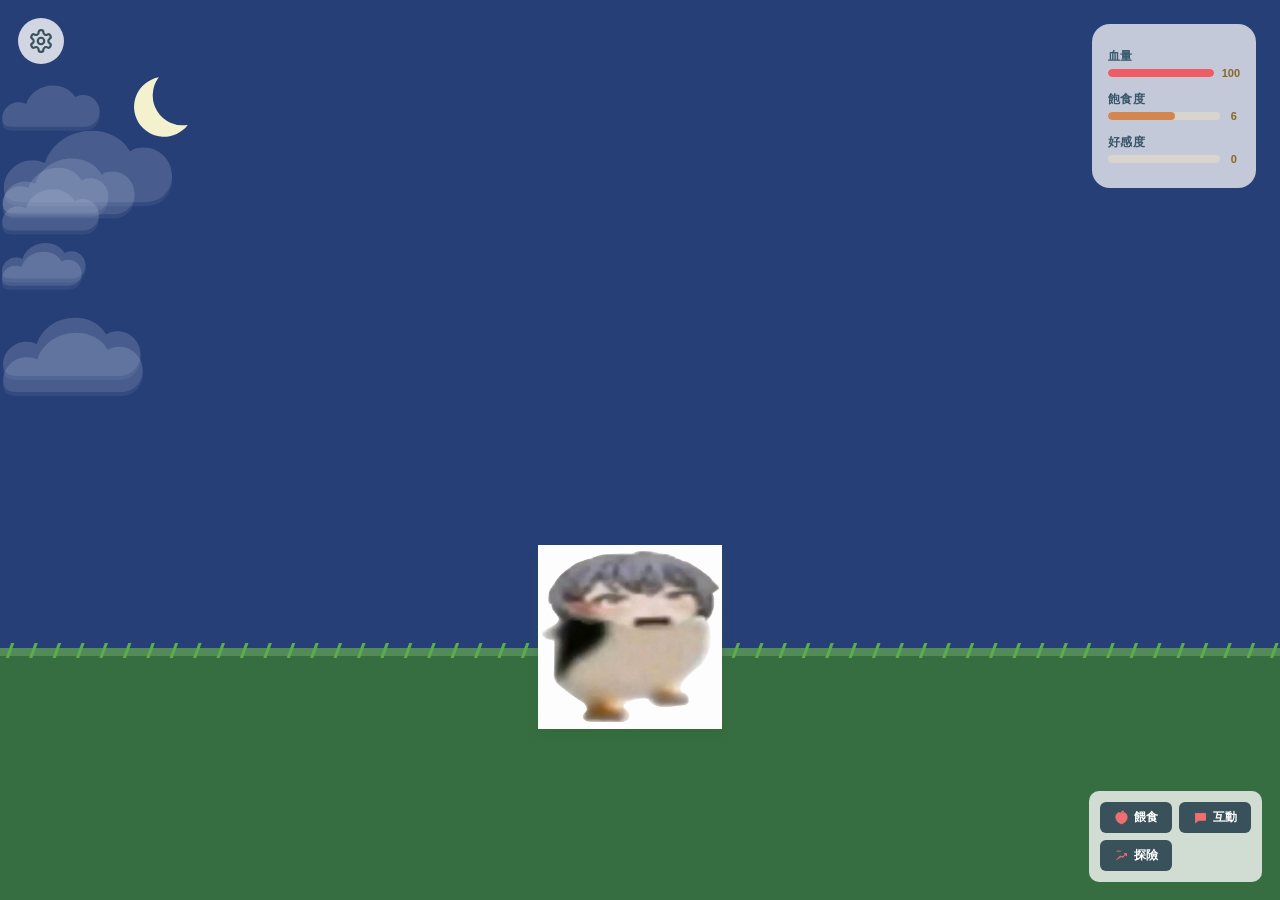
==== commit de7ddac2: "feat: add Google search indexing metadata Co-Authored-By: Claude Sonnet 5.5 <noreply@anthropic.com>" ====
--- a/index.html
+++ b/index.html
@@ -7,14 +7,15 @@
     <meta name="supported-color-schemes" content="light" />
     <meta name="theme-color" content="#80d2ef" />
     <meta name="description" content="Gugagame" />
+    <meta name="robots" content="index, follow" />
+    <link rel="canonical" href="https://luecat.com/" />
     <meta property="og:title" content="Gugagame" />
     <meta property="og:description" content="Gugagame" />
     <meta property="og:type" content="website" />
+    <meta property="og:url" content="https://luecat.com/" />
     <title>Gugagame</title>
     <link rel="preload" as="image" href="image/gugugaga-sing.png?v=20260803-13" />
-    <link rel="stylesheet" href="style-20260812-popup-context1.css?v=20260813-sound-swap3" />
-    <!-- TEST-ONLY DEBUG MODULE: beta only; never include this in production. -->
-    <link rel="stylesheet" href="test-only/debug/debug-tools-20260812-context1.css" />
+    <link rel="stylesheet" href="style.css?v=20260813-production2" />
   </head>
   <body>
     <main class="world" aria-label="企鵝的草地">
@@ -47,26 +48,6 @@
           <button id="reset-game" type="button">重新開始</button>
           <p id="save-code-status" class="save-code-status" aria-live="polite"></p>
         </section>
-        <!-- TEST-ONLY DEBUG MODULE START -->
-        <section id="debug-tools" class="debug-panel" data-test-module="debug-tools" aria-label="調適專區">
-          <span>調適專區</span>
-          <button id="debug-day-night" type="button">切換晝夜預覽</button>
-          <button id="debug-hurt" type="button">扣血測試</button>
-          <button id="debug-full-hunger" type="button">飽食滿格</button>
-          <button id="debug-add-affection" type="button">好感度 +10</button>
-          <button id="debug-cloud-count" type="button">改雲數量</button>
-          <button id="debug-death" type="button">死亡測試</button>
-          <label class="debug-food-control" for="debug-food-type">食物數量
-            <select id="debug-food-type">
-              <option value="apple">蘋果</option>
-              <option value="stone">石頭</option>
-            </select>
-            <input id="debug-food-amount" type="text" inputmode="numeric" value="+99" aria-label="食物數量變更，例如加 99 或減 23" />
-          </label>
-          <button id="debug-food-apply" type="button">套用數量變更</button>
-          <button id="debug-food-clear" type="button">清空數量</button>
-        </section>
-        <!-- TEST-ONLY DEBUG MODULE END -->
       </section>
       <div class="sky" aria-hidden="true">
         <svg class="celestial sun" viewBox="0 0 100 100" role="presentation"><circle cx="50" cy="50" r="22" /><path d="M50 5v15M50 80v15M5 50h15M80 50h15M18 18l11 11M71 71l11 11M82 18 71 29M29 71 18 82" /></svg>
@@ -246,7 +227,6 @@
         document.body.classList.toggle("is-night", hour < 6 || hour >= 18);
       })();
     </script>
-    <script src="test-only/debug/debug-tools-20260812-affection1.js"></script>
-    <script src="app-20260812-beta-sync1.js?v=20260813-sound-swap3"></script>
+    <script src="app.js?v=20260813-production2"></script>
   </body>
 </html>
--- a/style.css
+++ b/style.css
@@ -0,0 +1,331 @@
+html { color-scheme: only light; }
+* { box-sizing: border-box; }
+button, .feature-link { -webkit-tap-highlight-color: transparent; }
+button { -webkit-appearance: none; appearance: none; }
+body { margin: 0; overflow: hidden; overscroll-behavior: none; background: #8ed7f4; font-family: sans-serif; transition: background .8s ease; }
+.world { position: relative; width: 100vw; height: 100vh; height: 100dvh; overflow: hidden; }
+.settings-button { position: absolute; z-index: 12; top: 18px; left: 18px; display: grid; place-items: center; width: 46px; height: 46px; padding: 10px; border: 0; border-radius: 50%; background: #ffffffc9; color: #38515b; cursor: pointer; transition: background .2s ease, transform .2s ease; }
+.settings-button[hidden] { display: none; }
+.settings-button:hover { background: #ffffffe8; }
+.settings-button:active { transform: scale(.94); }
+.settings-button:focus-visible { outline: 3px solid #38515b; outline-offset: 3px; }
+.settings-button svg { width: 100%; height: 100%; fill: none; stroke: currentColor; stroke-width: 2; stroke-linecap: round; stroke-linejoin: round; transition: transform .35s ease; }
+.settings-menu { position: absolute; z-index: 11; top: 76px; left: 18px; width: min(380px, calc(100vw - 36px)); height: min(55vh, 460px); padding: 16px; overflow-y: auto; visibility: hidden; opacity: 0; border: 1px solid #ffffff8c; border-radius: 18px; background: #ffffff80; box-shadow: 0 16px 40px #38515b2b; backdrop-filter: blur(12px); -webkit-backdrop-filter: blur(12px); transition: opacity .25s ease, visibility 0s linear .25s; }
+.volume-setting { display: grid; width: 100%; gap: 8px; margin-bottom: 18px; padding-bottom: 17px; border-bottom: 1px solid #38515b2b; color: #38515b; }
+.volume-setting label { font-size: 13px; font-weight: 800; letter-spacing: .03em; }
+.volume-control { display: flex; align-items: center; width: 100%; gap: 13px; }
+.volume-control input[type="range"] { flex: 1 1 auto; min-width: 0; height: 28px; margin: 0; accent-color: #38515b; cursor: pointer; }
+.volume-control input[type="range"]:focus-visible { outline: 3px solid #38515b; outline-offset: 3px; border-radius: 99px; }
+.volume-icon { flex: 0 0 25px; width: 25px; height: 25px; fill: #38515b; stroke: #38515b; stroke-width: 1.8; stroke-linecap: round; stroke-linejoin: round; }
+.volume-icon .volume-wave, .volume-icon .volume-muted-mark { fill: none; }
+.volume-icon .volume-muted-mark { display: none; }
+.volume-control.is-muted .volume-wave { display: none; }
+.volume-control.is-muted .volume-muted-mark { display: block; }
+.save-setting { display: grid; gap: 8px; margin-bottom: 18px; padding-bottom: 17px; border-bottom: 1px solid #38515b2b; color: #38515b; }
+.save-setting > label { font-size: 13px; font-weight: 800; letter-spacing: .03em; }
+.save-setting textarea { width: 100%; height: 96px; resize: vertical; padding: 13px 10px; border: 1px solid #38515b66; border-radius: 8px; background: #ffffffc9; color: #243f4d; font: 700 13px/1.45 ui-monospace, SFMono-Regular, Menlo, monospace; letter-spacing: .04em; text-align: left; }
+.save-setting textarea:focus-visible, .save-setting button:focus-visible { outline: 3px solid #38515b; outline-offset: 2px; }
+.save-actions { display: grid; grid-template-columns: repeat(2, minmax(0, 1fr)); gap: 8px; }
+.save-setting button { min-height: 36px; padding: 7px 9px; border: 0; border-radius: 7px; background: #38515b; color: white; cursor: pointer; font: inherit; font-size: 12px; font-weight: 800; }
+.save-code-status { min-height: 1.35em; margin: 0; color: #38515b; font-size: 11px; font-weight: 700; line-height: 1.35; }
+.save-code-status.is-error { color: #a23f3f; }
+body.settings-open .settings-button svg { transform: rotate(90deg); }
+body.settings-open .settings-menu { visibility: visible; opacity: 1; transition-delay: 0s; }
+body.settings-open .hud, body.settings-open .feature-panel { visibility: hidden; opacity: 0; pointer-events: none; }
+body.settings-open .pet { pointer-events: none; }
+body.feeding-mode .pet { pointer-events: none; }
+.sky { position: absolute; inset: 0 0 28%; background: #80d2ef; transition: background .8s ease; }
+.celestial { position: absolute; top: 9%; left: 9%; width: clamp(52px, 7vw, 88px); transition: opacity .8s ease, transform .8s ease; }
+.sun { fill: #ffd35e; stroke: #ffd35e; stroke-width: 7; stroke-linecap: round; } .moon { left: 10%; fill: #f3f1ce; opacity: 0; transform: translateY(15px); }
+.cloud-layer { position: absolute; inset: 0; overflow: hidden; pointer-events: none; }
+.cloud { position: absolute; left: 0; width: var(--cloud-width, 140px); fill: #fff; opacity: .62; filter: drop-shadow(0 4px 0 #ffffff40); animation: cloud-cross 60s linear infinite; }
+.hud { position: absolute; z-index: 3; top: 24px; right: 24px; width: 164px; height: 164px; padding: 16px; display: grid; align-content: center; justify-items: stretch; gap: 12px; border: 0; border-radius: 18px; background: #ffffffb8; transition: opacity .2s ease, visibility .2s ease; }
+.hud-row { display: grid; width: 100%; justify-items: start; gap: 2px; } .hud-label { justify-self: start; color: #36576a; font-size: 12px; font-weight: 800; letter-spacing: .04em; text-align: left; } .hud-value { min-width: 2ch; color: #8a6623; font-size: 11px; text-align: center; }
+.stat-meter, .affection { display: flex; align-items: center; gap: 8px; width: 100%; }
+.stat-track { flex: 1; min-width: 0; width: 100%; height: 8px; border-radius: 99px; background: #d9d4cd; overflow: hidden; }
+.stat-fill { height: 100%; border-radius: inherit; transition: width .22s ease; }
+.health-fill { width: 100%; background: #ef5c65; }
+.hunger-fill { width: 60%; background: #d3874f; }
+.affection-track { flex: 1; min-width: 0; height: 8px; border-radius: 99px; background: #d9d4cd; overflow: hidden; }
+.affection-fill { width: 40%; height: 100%; border-radius: inherit; background: #f2bd4a; transition: width .22s ease; }
+.affection-popups { position: fixed; z-index: 95; inset: 0; pointer-events: none; overflow: hidden; }
+.affection-popup { position: absolute; margin: 0; color: #111; font-size: clamp(14px, 2.4vw, 19px); font-weight: 900; line-height: 1; opacity: 0; text-shadow: none; transform: translate(-50%, 8px) scale(.82); transition: opacity .16s ease-out, transform 1.9s ease-out; }
+.affection-popup.is-visible { opacity: 1; transform: translate(-50%, -52px) scale(1); }
+.affection-popup.is-fading { opacity: 0; }
+body.is-night .affection-popup, body.mining-mode .affection-popup { color: #fff; }
+.grass { position: absolute; inset: 72% 0 0; background: #5bad4a; border-top: 8px solid #93d878; transition: background .8s ease, border-color .8s ease; }
+.grass::before { content: ""; position: absolute; inset: -13px 0 auto; height: 15px; background: repeating-linear-gradient(110deg, transparent 0 10px, #5aad4c 11px 13px, transparent 14px 22px); }
+.pet { position: absolute; left: 42%; bottom: 19%; width: clamp(117px, 16.2vw, 184.5px); padding: 0; border: 0; outline: 0; background: transparent; cursor: grab; touch-action: none; user-select: none; -webkit-user-select: none; -webkit-touch-callout: none; transition: left 1.1s ease-in-out; }
+.pet img { display: block; width: 100%; aspect-ratio: 1; object-fit: cover; border: 0; box-shadow: none; pointer-events: none; user-select: none; -webkit-user-select: none; -webkit-user-drag: none; -webkit-touch-callout: none; filter: drop-shadow(0 8px 4px #2f673355); }
+.pet.walking img { animation: waddle .32s ease-in-out infinite alternate; }
+.pet.facing-left { transform: scaleX(-1); }
+.pet.jumping { animation: jump .6s cubic-bezier(.28,.84,.55,1) both; pointer-events: none; }
+.pet.spinning { animation: spin .7s ease-in-out both; pointer-events: none; }
+.pet.crazy-flying { z-index: 7; animation: crazy-fly var(--crazy-duration, 3643ms) cubic-bezier(.36,.07,.19,.97) both; pointer-events: none; }
+.pet.feeding-chasing { transition: left .38s linear; }
+.pet.feeding-running-away { transition: left .55s ease-in; }
+.pet.stone-greeting { transition: none; }
+.pet.dragging { z-index: 6; cursor: grabbing; transition: none; }
+.pet.falling { z-index: 6; transition: none; }
+.pet.hurt img, .catch-penguin.hurt img { animation: hurt-flash .62s ease-out; }
+.world.is-dying::after { content: ""; position: fixed; inset: 0; z-index: 40; pointer-events: none; background: #b00000b8; animation: death-flash .18s ease-out both; }
+.pet.death-jumpscare { position: fixed; z-index: 50; left: 50% !important; top: 50% !important; bottom: auto !important; width: min(135vw, 135vh, 1050px); pointer-events: none; transition: none; animation: death-jumpscare .38s cubic-bezier(.05,.95,.12,1) both; }
+.pet.death-jumpscare img { filter: sepia(.35) saturate(1.8) hue-rotate(315deg) contrast(1.08) drop-shadow(0 18px 18px #31000088); }
+.death-screen { position: fixed; inset: 0; z-index: 60; display: grid; place-items: center; padding: 24px; visibility: hidden; opacity: 0; pointer-events: none; background: #750000c9; color: white; text-align: center; transition: opacity .22s ease, visibility 0s linear .22s; }
+.death-screen.is-visible { visibility: visible; opacity: 1; pointer-events: auto; transition-delay: 0s; }
+.death-content { width: min(520px, calc(100vw - 48px)); margin-inline: auto; display: grid; justify-items: center; text-align: center; }
+.death-content h1 { width: 100%; margin: 0 0 16px; text-align: center; font-size: clamp(56px, 12vw, 112px); line-height: .95; font-weight: 900; letter-spacing: .02em; text-shadow: 0 3px 0 #3e0000; }
+.death-content p { margin: 0 0 30px; font-size: clamp(15px, 2.5vw, 21px); font-weight: 700; }
+.death-content button { justify-self: center; width: min(280px, 100%); min-height: 48px; padding: 12px 20px; border: 0; border-radius: 2px; background: #555; color: white; cursor: pointer; font: inherit; font-size: 16px; font-weight: 800; }
+.death-content button:focus-visible { outline: 3px solid white; outline-offset: 4px; }
+.feature-panel { position: absolute; z-index: 4; right: 18px; bottom: 18px; display: grid; gap: 7px; padding: 11px; border-radius: 10px; background: #ffffffc4; color: #38515b; font-size: 12px; font-weight: 700; transition: opacity .2s ease, visibility .2s ease; }
+.feature-panel button, .feature-panel .feature-link { min-height: 0; padding: 7px 9px; border: 0; border-radius: 6px; background: #38515b; color: white; cursor: pointer; font: inherit; font-weight: inherit; text-decoration: none; touch-action: manipulation; }
+.feature-panel button, .feature-panel .feature-link { display: flex; align-items: center; justify-content: center; gap: 5px; } .feature-panel button svg, .feature-panel .feature-link svg { width: 15px; height: 15px; fill: #ef6f71; stroke: #ef6f71; stroke-width: 1.5; }
+.feature-panel .feature-link:focus-visible { outline: 3px solid #38515b; outline-offset: 3px; }
+.feature-actions { display: grid; grid-template-columns: repeat(2, minmax(72px, 1fr)); gap: 7px; }
+.adventure-menu { position: fixed; z-index: 80; inset: 0; display: grid; grid-template-rows: auto 1fr; gap: clamp(18px, 4vh, 42px); padding: max(24px, env(safe-area-inset-top)) max(24px, env(safe-area-inset-right)) max(24px, env(safe-area-inset-bottom)) max(24px, env(safe-area-inset-left)); background: #b9e8f7; color: #111; visibility: hidden; opacity: 0; pointer-events: none; transition: opacity .2s ease, visibility 0s linear .2s; }
+body.adventure-menu-open .adventure-menu { visibility: visible; opacity: 1; pointer-events: auto; transition-delay: 0s; }
+body.adventure-menu-open .world > :not(.adventure-menu) { visibility: hidden; pointer-events: none; }
+.adventure-menu-header { display: flex; align-items: center; justify-content: space-between; gap: 18px; }
+.adventure-menu h1 { margin: 0; font-size: clamp(26px, 5vw, 46px); letter-spacing: .06em; }
+.adventure-menu-header button, .adventure-card { border: 2px solid #111; border-radius: 4px; background: #fff; color: #111; font: inherit; cursor: pointer; }
+.adventure-menu-header button { min-width: 92px; min-height: 44px; font-weight: 800; }
+.adventure-menu-header button:focus-visible, .adventure-card:focus-visible { outline: 3px solid #111; outline-offset: 4px; }
+.adventure-grid { display: grid; grid-template-columns: repeat(3, minmax(0, 1fr)); grid-template-rows: repeat(2, minmax(0, 1fr)); gap: clamp(12px, 2vw, 24px); min-height: 0; }
+.adventure-card { display: grid; place-content: center; justify-items: center; gap: 8px; min-height: 0; padding: clamp(12px, 2vw, 28px); text-align: center; transition: transform .15s ease, background .15s ease; }
+.adventure-card:not(:disabled):hover { background: #f4ffff; transform: translateY(-3px); }
+.adventure-card-icon { width: clamp(34px, 6vw, 72px); height: clamp(34px, 6vw, 72px); fill: none; stroke: #111; stroke-width: 2.5; stroke-linecap: round; stroke-linejoin: round; }
+.adventure-card > span:not(.adventure-card-icon) { font-size: clamp(18px, 3vw, 30px); font-weight: 900; }
+.adventure-card small { font-size: clamp(11px, 1.5vw, 15px); font-weight: 700; }
+.adventure-card.is-locked { opacity: .56; cursor: not-allowed; }
+.catch-game { position: fixed; z-index: 90; inset: 0; overflow: hidden; visibility: hidden; opacity: 0; pointer-events: none; background: #80d2ef; transition: opacity .2s ease, visibility 0s linear .2s; touch-action: none; }
+body.catch-mode .catch-game { visibility: visible; opacity: 1; pointer-events: auto; transition-delay: 0s; }
+body.catch-mode .world > .hud { z-index: 91; visibility: visible; opacity: 1; pointer-events: none; }
+.catch-sky { position: absolute; inset: 0 0 20%; background: #80d2ef; }
+.catch-ground { position: absolute; inset: 80% 0 0; background: #5bad4a; border-top: 8px solid #93d878; }
+.catch-field { position: absolute; inset: 0; overflow: hidden; }
+.catch-hud { position: absolute; z-index: 3; top: max(16px, env(safe-area-inset-top)); left: max(16px, env(safe-area-inset-left)); display: flex; align-items: center; gap: 14px; padding: 10px 14px; border-radius: 4px; background: #fff; color: #111; font-size: clamp(18px, 3vw, 28px); font-weight: 900; }
+.catch-score { display: inline-flex; align-items: center; gap: 8px; min-width: 62px; }
+.catch-score .food-art { transform: scale(1.15); }
+.catch-close { position: absolute; z-index: 3; top: calc(max(16px, env(safe-area-inset-top)) + 64px); left: max(16px, env(safe-area-inset-left)); min-width: 88px; min-height: 44px; padding: 8px 16px; border: 0; border-radius: 4px; background: #e44242; color: #fff; font: inherit; font-weight: 900; cursor: pointer; }
+.catch-close:focus-visible { outline: 3px solid #111; outline-offset: 4px; }
+.catch-penguin { position: absolute; z-index: 2; left: 50%; bottom: 9%; width: clamp(105px, 14vw, 175px); padding: 0; transform: translateX(-50%); border: 0; background: transparent; cursor: grab; touch-action: none; }
+.catch-penguin img { display: block; width: 100%; filter: drop-shadow(0 8px 4px #2f673355); pointer-events: none; }
+.catch-item { position: absolute; z-index: 1; display: grid; place-items: center; width: 54px; height: 54px; border: 0; border-radius: 50%; background: #fff8; font-size: 34px; line-height: 1; animation: catch-fall var(--catch-duration) linear forwards; }
+.catch-item .food-art { transform: scale(1.35); }
+.catch-item-bomb { font-size: 30px; }
+.bomb-art { position: relative; display: block; width: 30px; height: 30px; border-radius: 50%; background: #242424; box-shadow: inset 5px 4px 0 #ffffff38, 0 2px 0 #111; }
+.bomb-art::before { content: ""; position: absolute; left: 13px; top: -7px; width: 7px; height: 10px; border-radius: 2px 2px 0 0; background: #5d4037; transform: rotate(18deg); }
+.bomb-art::after { content: ""; position: absolute; left: 19px; top: -11px; width: 7px; height: 7px; border-radius: 50%; background: #f5b942; box-shadow: 5px -3px 0 -1px #f0744c; }
+.catch-explosion { position: absolute; z-index: 4; width: 74px; height: 60px; border-radius: 46% 54% 48% 52% / 58% 50% 50% 42%; pointer-events: none; transform: translate(-50%, -50%) scale(.25); background: radial-gradient(circle at 50% 58%, #fff9c8 0 13%, #ffd34b 14% 28%, #f47a34 29% 46%, #d94a32 47% 61%, transparent 62%), radial-gradient(circle at 22% 68%, #f26a32 0 19%, transparent 20%), radial-gradient(circle at 78% 66%, #f26a32 0 18%, transparent 19%), radial-gradient(circle at 50% 20%, #ffb53e 0 20%, transparent 21%); filter: drop-shadow(0 3px 3px #a52f2780); animation: catch-explosion .36s cubic-bezier(.18,.8,.35,1) forwards; }
+.catch-explosion::before, .catch-explosion::after { content: ""; position: absolute; display: block; border-radius: 50%; background: #e95131; }
+.catch-explosion::before { width: 20px; height: 20px; left: 3px; top: 22px; box-shadow: 47px 2px 0 #e95131, 21px -17px 0 #f58a35; }
+.catch-explosion::after { width: 14px; height: 14px; left: 29px; bottom: -3px; box-shadow: -16px -1px 0 #f06a32, 18px 0 #f06a32; }
+.catch-help { position: absolute; z-index: 3; bottom: max(8px, env(safe-area-inset-bottom)); left: 50%; width: max-content; max-width: none; margin: 0; transform: translateX(-50%); color: #111; font-size: clamp(9px, 1.7vw, 15px); font-weight: 800; text-align: center; white-space: nowrap; }
+@keyframes catch-fall { from { transform: translateY(-70px) rotate(0deg); } to { transform: translateY(110vh) rotate(360deg); } }
+@keyframes catch-explosion { 0% { opacity: 0; transform: translate(-50%, -45%) scale(.25); } 22% { opacity: 1; transform: translate(-50%, -50%) scale(.9); } 100% { opacity: 0; transform: translate(-50%, -54%) scale(1.08); } }
+.food-picker, .interaction-picker { display: none; grid-template-columns: repeat(2, minmax(72px, 1fr)); gap: 7px; }
+.food-empty-hint { margin: 0; color: #38515b; font-size: 11px; font-weight: 800; line-height: 1.35; text-align: center; }
+.food-empty-hint { display: none; }
+body:not(.feeding-mode):not(.interaction-mode) .food-empty-hint:not([hidden]) { display: block; }
+body.feeding-mode .food-picker { display: grid; }
+body.feeding-mode #feed-button { background: #b45b5b; }
+body.feeding-mode .feature-actions { grid-template-columns: 1fr; }
+body.feeding-mode #interact-button { display: none; }
+body.feeding-mode #adventure-button { display: none; }
+.interaction-picker button { min-height: 0; padding: 7px 9px; background: #52747f; }
+body.interaction-mode .interaction-picker { display: grid; }
+body.interaction-mode .feature-actions { grid-template-columns: 1fr; }
+body.interaction-mode #feed-button { display: none; }
+body.interaction-mode #adventure-button { display: none; }
+body.interaction-mode #interact-button { background: #b45b5b; }
+.singing-picker { display: none; grid-template-columns: minmax(0, 1fr); width: 100%; gap: 7px; }
+.singing-picker button { width: 100%; min-height: 0; padding: 7px 9px; background: #52747f; }
+.singing-picker #cancel-singing-button { background: #b45b5b; }
+.singing-picker button[hidden] { display: none; }
+.singing-picker button:disabled { opacity: .42; cursor: not-allowed; }
+.singing-picker .is-first-unlock { position: relative; z-index: 1; background: #d59a25; color: #111; animation: song-first-unlock 1.05s ease-in-out infinite alternate; }
+body.singing-mode .feature-actions, body.singing-mode .food-picker, body.singing-mode .interaction-picker { display: none; }
+body.singing-mode .singing-picker { display: grid; }
+body.singing-mode .pet { display: block; visibility: visible; opacity: 1; }
+.rps-picker { display: none; width: min(330px, calc(100vw - 36px)); gap: 7px; }
+body.rps-mode .feature-actions, body.rps-mode .food-picker, body.rps-mode .interaction-picker, body.rps-mode .singing-picker { display: none; }
+body.rps-mode .rps-picker { display: grid; }
+.rps-end-button { min-height: 42px; background: #b45b5b !important; }
+.rps-result { position: absolute; z-index: 5; top: 22%; left: 50%; width: min(620px, calc(100vw - 48px)); margin: 0; padding: 14px 20px; transform: translateX(-50%); visibility: hidden; opacity: 0; border-radius: 12px; background: #ffffffc9; box-shadow: 0 10px 24px #38515b36; color: #38515b; font-size: clamp(20px, 4vw, 34px); font-weight: 900; line-height: 1.3; text-align: center; text-shadow: 0 2px 0 #ffffff; transition: opacity .18s ease, visibility 0s linear .18s; }
+.rps-user-result { color: #e2b629; text-shadow: none; -webkit-text-stroke: 3px #111; paint-order: stroke fill; }
+body.rps-mode .rps-result { visibility: visible; opacity: 1; transition-delay: 0s; }
+.ball-game { position: fixed; z-index: 70; inset: 0; display: block; visibility: hidden; opacity: 0; pointer-events: none; background: #71c981; transition: opacity .2s ease, visibility 0s linear .2s; touch-action: none; }
+body.ball-mode .ball-game { visibility: visible; opacity: 1; pointer-events: auto; transition-delay: 0s; }
+.ball-combo { position: absolute; z-index: 1; top: max(16px, env(safe-area-inset-top)); left: max(16px, env(safe-area-inset-left)); padding: 10px 14px; border-radius: 10px; background: #ffffffc4; color: #38515b; font-size: clamp(15px, 2.8vw, 21px); font-weight: 900; text-shadow: 0 1px #fff; }
+.ball-combo strong { color: #b45b5b; font-size: 1.15em; }
+.ball-game-bar { position: absolute; z-index: 1; right: max(16px, env(safe-area-inset-right)); bottom: max(16px, env(safe-area-inset-bottom)); display: grid; place-items: center; width: clamp(100px, 12vw, 118px); height: clamp(68px, 8.5vw, 78px); padding: 12px; border-radius: 12px; background: #ffffffc4; }
+.ball-game-bar button { width: 100%; min-height: 40px; padding: 6px 8px; border: 0; border-radius: 6px; background: #b45b5b; color: #fff; font: inherit; font-weight: 800; cursor: pointer; touch-action: manipulation; }
+.ball-game-bar button:focus-visible { outline: 3px solid #274f60; outline-offset: 3px; }
+.ball-game-status { position: absolute; width: 1px; height: 1px; overflow: hidden; clip: rect(0 0 0 0); white-space: nowrap; }
+#ball-court { display: block; width: 100%; height: 100%; margin: 0; background: #69bd7d; touch-action: none; }
+.ball-game-hint { display: none; }
+.hide-and-seek-game { position: fixed; z-index: 70; inset: 0; display: block; visibility: hidden; opacity: 0; pointer-events: none; background: #58a947; transition: opacity .2s ease, visibility 0s linear .2s; }
+body.hide-and-seek-mode .hide-and-seek-game { visibility: visible; opacity: 1; pointer-events: auto; transition-delay: 0s; }
+.hide-game-toolbar { position: absolute; z-index: 6; inset: max(16px, env(safe-area-inset-top)) max(16px, env(safe-area-inset-right)) auto max(16px, env(safe-area-inset-left)); display: flex; align-items: center; justify-content: space-between; gap: 12px; pointer-events: none; }
+.hide-game-timer, .hide-game-toolbar button { border-radius: 10px; background: #ffffffce; color: #38515b; font: inherit; font-size: clamp(15px, 2.8vw, 21px); font-weight: 900; box-shadow: 0 6px 16px #255c2952; }
+.hide-game-timer { padding: 10px 14px; }
+.hide-game-timer[hidden] { display: none; }
+.hide-game-toolbar button { min-height: 42px; margin-left: auto; padding: 8px 14px; border: 0; background: #b45b5b; color: #fff; cursor: pointer; pointer-events: auto; }
+.hide-game-toolbar button:focus-visible, .hide-game-intro button:focus-visible, .hide-penguin:focus-visible { outline: 3px solid #fff; outline-offset: 4px; }
+.hide-game-board { position: absolute; inset: 0; overflow: hidden; background: linear-gradient(#62b84f, #56a946); isolation: isolate; }
+.hide-game-board::before, .hide-game-board::after { content: ""; position: absolute; inset: 0; pointer-events: none; }
+.hide-game-board::before { opacity: .32; background-image: linear-gradient(72deg, transparent 44%, #3f8e3b 46% 49%, transparent 51%), linear-gradient(108deg, transparent 45%, #8bd061 47% 50%, transparent 52%); background-position: 0 0, 11px 8px; background-size: 31px 27px, 37px 33px; }
+.hide-game-board::after { opacity: .16; background-image: radial-gradient(ellipse at center, #286f35 0 1px, transparent 1.7px); background-size: 23px 21px; background-position: 7px 5px; }
+.hide-game-intro { position: absolute; z-index: 5; top: 50%; left: 50%; display: grid; justify-items: center; gap: 18px; width: min(360px, calc(100vw - 48px)); padding: 26px 24px; border: 2px solid #ffffff92; border-radius: 20px; background: #ffffffc7; box-shadow: 0 15px 36px #225e2f54; color: #38515b; text-align: center; transform: translate(-50%, -50%); }
+.hide-game-intro[hidden] { display: none; }
+.hide-game-intro p { margin: 0; font-size: clamp(22px, 4vw, 32px); font-weight: 900; }
+.hide-game-intro button { min-width: 176px; min-height: 48px; padding: 10px 18px; border: 0; border-radius: 10px; background: #52747f; color: #fff; cursor: pointer; font: inherit; font-weight: 900; }
+.hide-game-spots { position: absolute; inset: 0; z-index: 2; }
+.hide-spot { position: absolute; left: var(--spot-x); top: var(--spot-y); width: var(--spot-size); height: calc(var(--spot-size) * .88); transform: translate(-50%, -50%); pointer-events: none; }
+.hide-spot::before, .hide-spot::after { content: ""; position: absolute; z-index: 2; display: block; }
+.hide-spot.boulder::before { inset: 18% 0 0; border-radius: 48% 52% 42% 58% / 58% 45% 55% 42%; background: linear-gradient(145deg, #d2dedc 0 19%, #8fa2a3 20% 65%, #60767a 66%); box-shadow: inset 8px 5px 0 #ffffff55, inset -8px -7px 0 #304c4b45, 0 10px 7px #2866325e; }
+.hide-spot.boulder::after { left: 27%; top: 38%; width: 29%; height: 12%; border-radius: 50%; background: #ecf2ee75; transform: rotate(-18deg); }
+.hide-spot.hut::before { left: 13%; top: 40%; width: 74%; height: 60%; border: 4px solid #70503b; border-radius: 5px; background: repeating-linear-gradient(0deg, #d99556 0 8px, #c77b45 9px 11px); box-shadow: inset 0 0 0 3px #f4c27b88, 0 8px 6px #2866325e; }
+.hide-spot.hut::after { left: 8%; top: 0; width: 84%; height: 42%; clip-path: polygon(50% 0, 100% 100%, 0 100%); background: linear-gradient(135deg, #9d5543, #663d3a); filter: drop-shadow(0 3px 0 #542e2d); }
+.hide-spot.bush::before { inset: 2% 4% 3%; background: linear-gradient(#274f2b, #274f2b) 5% 48% / 9% 45% no-repeat, linear-gradient(#315f31, #315f31) 16% 27% / 8% 66% no-repeat, linear-gradient(#3e7138, #3e7138) 28% 53% / 10% 40% no-repeat, linear-gradient(#315f31, #315f31) 40% 2% / 9% 91% no-repeat, linear-gradient(#477b3d, #477b3d) 52% 37% / 10% 56% no-repeat, linear-gradient(#294f2c, #294f2c) 65% 22% / 9% 71% no-repeat, linear-gradient(#3b6e37, #3b6e37) 78% 45% / 11% 48% no-repeat, linear-gradient(#28512c, #28512c) 91% 16% / 8% 77% no-repeat, linear-gradient(#315f31, #315f31) 8% 62% / 38% 9% no-repeat, linear-gradient(#3e7138, #3e7138) 43% 55% / 41% 10% no-repeat; filter: drop-shadow(0 7px 0 #28663252); image-rendering: pixelated; }
+.hide-spot.bush::after { inset: 8% 9% 10%; background: linear-gradient(#568c49, #568c49) 13% 51% / 7% 34% no-repeat, linear-gradient(#477d40, #477d40) 26% 36% / 7% 49% no-repeat, linear-gradient(#5b904c, #5b904c) 45% 18% / 7% 67% no-repeat, linear-gradient(#467b3d, #467b3d) 58% 49% / 8% 36% no-repeat, linear-gradient(#538848, #538848) 73% 34% / 7% 51% no-repeat, linear-gradient(#426f3b, #426f3b) 87% 54% / 7% 31% no-repeat, linear-gradient(#487d40, #487d40) 18% 70% / 54% 8% no-repeat; image-rendering: pixelated; }
+.hide-penguin { position: absolute; z-index: 1; display: none; width: clamp(56px, 7.5vw, 92px); padding: 0; border: 0; background: transparent; cursor: default; pointer-events: none; transform: translate(-50%, -50%); touch-action: manipulation; }
+.hide-penguin img { display: block; width: 100%; filter: drop-shadow(0 7px 3px #1d522f80); }
+.hide-penguin.is-visible { display: block; }
+.hide-penguin-hit { position: absolute; z-index: 3; display: none; width: clamp(56px, 7.5vw, 92px); aspect-ratio: 1; padding: 0; border: 0; border-radius: 50%; background: transparent; cursor: default; transform: translate(-50%, -50%); touch-action: manipulation; }
+.hide-penguin-hit.is-visible { display: block; }
+.hide-game-blackout { position: absolute; z-index: 4; inset: 0; display: grid; place-items: center; background: #050705; color: #fff; font-size: clamp(21px, 4vw, 34px); font-weight: 900; letter-spacing: .04em; transition: opacity .28s ease, visibility 0s linear .28s; }
+.hide-game-blackout[aria-hidden="true"] { visibility: hidden; opacity: 0; pointer-events: none; }
+.hide-game-blackout.is-covering { visibility: visible; opacity: 1; transition: none; }
+.hide-game-result { position: absolute; z-index: 5; top: 50%; left: 50%; width: 100%; margin: 0; color: #f2bd4a; font-size: clamp(56px, 13vw, 142px); font-weight: 1000; letter-spacing: .04em; line-height: .9; text-align: center; -webkit-text-stroke: clamp(2px, .45vw, 6px) #111; paint-order: stroke fill; filter: drop-shadow(-5px 2px 0 #fff); transform: translate(-50%, -50%) scale(.4); opacity: 0; pointer-events: none; }
+.hide-game-result.is-visible { animation: hide-result-pop .48s cubic-bezier(.18,.9,.32,1.22) both; }
+.hide-game-result.is-lost { color: #ef5c65; }
+.mining-game { position: fixed; z-index: 76; inset: 0; visibility: hidden; opacity: 0; pointer-events: none; overflow: hidden; background: #17110d; color: #fff4d3; transition: opacity .2s ease, visibility 0s linear .2s; }
+body.mining-mode .mining-game { visibility: visible; opacity: 1; pointer-events: auto; transition-delay: 0s; }
+.mining-toolbar { position: absolute; z-index: 8; inset: max(16px, env(safe-area-inset-top)) max(16px, env(safe-area-inset-right)) auto max(16px, env(safe-area-inset-left)); display: flex; align-items: center; justify-content: space-between; gap: 12px; pointer-events: none; }
+.mining-pick-status, .mining-toolbar button { border: 1px solid #f4d39266; border-radius: 8px; background: #21160fdf; box-shadow: 0 5px 16px #0008; font: inherit; font-size: clamp(14px, 2.4vw, 19px); font-weight: 900; }
+.mining-pick-status { padding: 10px 13px; }
+.mining-toolbar button { min-height: 42px; padding: 8px 14px; border-color: #d47b54; color: #fff; cursor: pointer; pointer-events: auto; }
+.mining-field { position: absolute; inset: 0; overflow: hidden; background: #21140d url("image/mining-background-v3.png") center / cover no-repeat; isolation: isolate; touch-action: none; user-select: none; -webkit-user-select: none; -webkit-touch-callout: none; }
+.mining-rocks { position: absolute; z-index: 5; inset: 0; }
+.mining-rock { position: absolute; left: var(--rock-x); top: var(--rock-y); display: grid; place-items: center; width: var(--rock-size); aspect-ratio: 1.15; padding: 0; border: 0; outline: none; background: transparent; cursor: pointer; transform: translate(-50%, -50%); touch-action: none; user-select: none; -webkit-user-select: none; -webkit-touch-callout: none; -webkit-tap-highlight-color: transparent; }
+.mining-rock:focus-visible { border-radius: 50%; outline: 3px solid #f2c66f; outline-offset: 3px; }
+.mining-rock .food-art-stone { width: 43%; height: 34%; margin: 0; filter: drop-shadow(0 10px 5px #0009); transform: scale(1.9) rotate(-5deg); }
+.mining-rock::after { content: ""; position: absolute; inset: 18%; opacity: 0; background: linear-gradient(55deg, transparent 46%, #fff7df 48% 51%, transparent 53%), linear-gradient(-48deg, transparent 45%, #fff7df 47% 50%, transparent 52%), linear-gradient(0deg, transparent 45%, #fff7df 47% 50%, transparent 52%); transition: opacity .1s; }
+.mining-rock.is-breaking { animation: mining-rock-shake .43s steps(2, end); } .mining-rock.is-breaking::after { opacity: 1; }
+.mining-penguin { position: absolute; z-index: 6; width: clamp(100px, 16vw, 170px); padding: 0; border: 0; background: none; cursor: default; transform: translate(-50%, -50%); transition: left .32s ease, top .32s ease; pointer-events: none; }
+.mining-penguin img { display: block; width: 100%; filter: drop-shadow(0 11px 5px #000a); }
+.mining-pick-roll { position: absolute; z-index: 20; inset: 0; display: grid; place-content: center; justify-items: center; gap: clamp(14px, 3vh, 28px); visibility: hidden; opacity: 0; background: radial-gradient(circle, #5a3d24 0, #21140df2 42%, #080504fc 82%); color: #fff0bd; pointer-events: none; transition: opacity .18s ease, visibility 0s linear .18s; }
+.mining-pick-roll.is-visible { visibility: visible; opacity: 1; transition-delay: 0s; }
+.mining-pick-roll p { margin: 0; font-size: clamp(23px, 5vw, 48px); font-weight: 1000; letter-spacing: .09em; }
+.mining-pick-roll img { width: clamp(180px, 38vw, 360px); height: clamp(180px, 38vw, 360px); object-fit: contain; image-rendering: pixelated; filter: drop-shadow(0 18px 18px #000b); animation: mining-pick-spin .54s linear infinite; }
+.mining-pick-roll strong { min-width: min(72vw, 460px); padding: 10px 20px; border-block: 3px solid #f1c974; font-size: clamp(30px, 7vw, 68px); text-align: center; text-shadow: 0 5px 0 #000; }
+.mining-pick-roll.is-finished img { animation: mining-pick-land .64s cubic-bezier(.18,.9,.32,1.22) both; }
+.mining-result { position: absolute; z-index: 9; left: 50%; top: 50%; display: grid; justify-items: center; width: min(88vw, 700px); margin: 0; color: #fff8e8; font-size: clamp(14px, 2.4vw, 19px); font-weight: 900; line-height: 1.2; text-align: center; text-shadow: 0 2px 3px #000b; transform: translate(-50%, 8px) scale(.82); opacity: 0; pointer-events: none; user-select: none; -webkit-user-select: none; }
+.mining-result-line { display: block; width: max-content; max-width: 100%; }
+.mining-result.is-visible { animation: mining-result-pop .48s cubic-bezier(.18,.9,.32,1.22) both; } .mining-result.is-fail { color: #fff8e8; } .mining-result.is-tired { color: #f1e3cf; }
+.mining-help { position: absolute; z-index: 7; bottom: max(15px, env(safe-area-inset-bottom)); left: 50%; margin: 0; padding: 8px 13px; border-radius: 7px; background: #0d0908b8; color: #e5d2ae; font-size: clamp(12px, 2.3vw, 16px); font-weight: 800; transform: translateX(-50%); white-space: nowrap; pointer-events: none; }
+@keyframes mining-rock-shake { 0%, 100% { transform: translate(-50%, -50%); } 25% { transform: translate(calc(-50% - 5px), calc(-50% + 2px)); } 50% { transform: translate(calc(-50% + 5px), calc(-50% - 3px)); } 75% { transform: translate(calc(-50% - 3px), calc(-50% + 4px)); } }
+@keyframes mining-pick-spin { to { transform: rotate(360deg); } }
+@keyframes mining-pick-land { 0% { transform: rotate(0) scale(.55); } 65% { transform: rotate(12deg) scale(1.22); } 100% { transform: rotate(0) scale(1); filter: drop-shadow(0 0 28px #ffe099); } }
+@keyframes mining-result-pop { to { opacity: 1; transform: translate(-50%, -52px) scale(1); } }
+.hide-penguin.hide-penguin-victory { animation: hide-victory-shake .92s cubic-bezier(.22,.8,.32,1) both; }
+.hide-penguin.hide-penguin-shocked { animation: hide-shocked-shake .78s ease-in-out both; }
+@keyframes hide-result-pop { to { opacity: 1; transform: translate(-50%, -50%) scale(1); } }
+@keyframes hide-victory-shake { 0%, 100% { transform: translate(-50%, -50%) rotate(0) scale(1); } 16% { transform: translate(calc(-50% - 14px), calc(-50% - 16px)) rotate(-10deg) scale(1.13); } 34% { transform: translate(calc(-50% + 17px), calc(-50% + 4px)) rotate(12deg) scale(1.17); } 55% { transform: translate(calc(-50% - 15px), calc(-50% - 13px)) rotate(-10deg) scale(1.14); } 76% { transform: translate(calc(-50% + 9px), calc(-50% - 4px)) rotate(6deg) scale(1.08); } }
+@keyframes hide-shocked-shake { 0%, 100% { transform: translate(-50%, -50%) rotate(0) scale(1); } 12% { transform: translate(calc(-50% - 8px), calc(-50% + 2px)) rotate(-5deg) scale(1.1); } 25% { transform: translate(calc(-50% + 9px), calc(-50% - 3px)) rotate(5deg) scale(1.06); } 40% { transform: translate(calc(-50% - 8px), calc(-50% + 1px)) rotate(-4deg); } 56% { transform: translate(calc(-50% + 6px), calc(-50% - 1px)) rotate(3deg); } 72% { transform: translate(calc(-50% - 3px), calc(-50% + 1px)) rotate(-2deg); } }
+.rps-choices { display: grid; grid-template-columns: repeat(3, minmax(0, 1fr)); gap: 7px; }
+.rps-choices button { flex-direction: column; min-height: 98px; padding: 6px !important; background: #52747f; }
+.rps-choices img { display: block; width: 54px; height: 54px; object-fit: contain; filter: drop-shadow(0 2px 1px #18333a55); }
+body.rps-resolving { cursor: wait; }
+body.rps-resolving .world { pointer-events: none; }
+.pet.rps-user-win { animation: rps-disappointed-shake .72s ease-in-out both; }
+.pet.rps-penguin-win { animation: rps-victory-shake .92s cubic-bezier(.22,.8,.32,1) both; }
+body.singing-song-playing .pet { transition: none; }
+body.singing-song-playing .pet img { transform: translateY(var(--singing-lift, 0)) rotate(var(--singing-tilt, 0deg)) scale(var(--singing-scale, 1)); transition: transform 50ms linear; }
+.song-invitation { width: min(430px, calc(100vw - 32px)); padding: 0; border: 0; border-radius: 16px; background: transparent; color: #263f4a; }
+.song-invitation::backdrop { background: #172631a8; backdrop-filter: blur(3px); }
+.song-invitation-card { padding: clamp(22px, 5vw, 34px); border: 2px solid #ffffff; border-radius: 16px; background: #fff9e9; box-shadow: 0 18px 50px #101c2559; text-align: center; }
+.song-invitation h1 { margin: 0; font-size: clamp(22px, 5vw, 30px); line-height: 1.25; }
+.song-invitation p { margin: 14px 0 0; font-weight: 750; line-height: 1.6; }
+.song-invitation-actions { display: grid; grid-template-columns: repeat(2, minmax(0, 1fr)); gap: 9px; margin-top: 22px; }
+.song-invitation button { min-height: 44px; padding: 9px 12px; border: 0; border-radius: 9px; background: #d8d3c8; color: #263f4a; font: inherit; font-weight: 900; cursor: pointer; }
+.song-invitation button.is-primary { background: #52747f; color: #fff; }
+.song-invitation button.is-danger { background: #a54e4e; color: #fff; }
+.song-invitation-confirmation[hidden], .song-invitation-actions[hidden] { display: none; }
+.song-invitation-confirmation > p { color: #8d3434; }
+@keyframes song-first-unlock { from { box-shadow: 0 0 0 2px #fff, 0 0 0 5px #e1a42d66; transform: scale(1); } to { box-shadow: 0 0 0 3px #fff, 0 0 0 9px #e1a42d22; transform: scale(1.025); } }
+.food-picker button { flex-direction: column; min-height: 68px; background: #52747f; touch-action: none; user-select: none; -webkit-user-select: none; -webkit-touch-callout: none; }
+.food-picker button:disabled { opacity: .42; cursor: not-allowed; }
+.food-rarity { display: inline-flex; align-items: center; gap: 2px; height: 14px; color: #f2bd4a; }
+.food-rarity svg { width: 13px; height: 13px; fill: none; stroke: currentColor; stroke-width: 1.8; stroke-linejoin: round; }
+.food-picker button .food-rarity svg { fill: currentColor; stroke: none; }
+.food-picker button .food-rarity svg.is-filled { fill: currentColor; stroke: none; }
+.food-picker [data-food-type="stone"] .food-rarity svg:nth-child(3) { display: none; }
+.food-picker [data-food-type="stone"] .food-rarity::after { content: ""; display: block; width: 13px; height: 13px; background: currentColor; clip-path: polygon(50% 0, 61% 36%, 100% 36%, 69% 58%, 81% 100%, 50% 74%, 19% 100%, 31% 58%, 0 36%, 39% 36%); }
+.food-quantity { font-size: .72rem; line-height: 1; opacity: .85; }
+.food-art { position: relative; display: block; flex: 0 0 auto; width: 30px; height: 28px; }
+.food-art-apple { width: 29px; height: 25px; margin-top: 3px; border-radius: 46% 46% 52% 52% / 42% 42% 60% 60%; background: linear-gradient(135deg, #ff7870 0 34%, #dc3e45 72%); box-shadow: inset -4px -3px 0 #a9263038, inset 3px 2px 0 #ffffff40; }
+.food-art-apple::before { content: ""; position: absolute; left: 14px; top: -8px; width: 4px; height: 10px; border-radius: 4px; background: #68462d; transform: rotate(12deg); }
+.food-art-apple::after { content: ""; position: absolute; left: 16px; top: -7px; width: 11px; height: 7px; border-radius: 90% 10% 90% 10%; background: #55a94e; transform: rotate(-17deg); }
+.food-art-stone { width: 31px; height: 25px; margin-top: 3px; border-radius: 46% 54% 42% 58% / 58% 45% 55% 42%; background: linear-gradient(145deg, #aeb8bb 0 30%, #7c898e 31% 72%, #657278 73%); box-shadow: inset 4px 3px 0 #ffffff38, inset -4px -3px 0 #34474f38; transform: rotate(-5deg); }
+.food-art-stone::after { content: ""; position: absolute; left: 8px; top: 7px; width: 9px; height: 4px; border-radius: 50%; background: #d4dcdd73; transform: rotate(-18deg); }
+.feeding-item { position: absolute; z-index: 8; display: grid; place-items: center; width: 58px; height: 58px; padding: 0; border: 0; border-radius: 50%; background: #ffffff70; box-shadow: 0 8px 18px #38515b38; cursor: grab; touch-action: none; user-select: none; -webkit-user-select: none; -webkit-touch-callout: none; line-height: 1; filter: drop-shadow(0 5px 3px #38515b38); }
+body:not(.feeding-mode) .feeding-item { display: none; }
+.feeding-item .food-art { transform: scale(1.45); }
+.feeding-item .food-art-stone { transform: scale(1.45) rotate(-5deg); }
+.feeding-item.dragging { cursor: grabbing; transform: scale(1.08); }
+.feeding-item.falling { pointer-events: auto; }
+.feeding-item.landed { pointer-events: none; animation: food-fade-out .5s ease-out .3s both; }
+.feeding-item-stone.landed { animation-delay: 2.5s; }
+body.is-night { background: #17284d; } body.is-night .sky { background: #263f76; } body.is-night .sun { opacity: 0; transform: translateY(15px); } body.is-night .moon { opacity: 1; transform: translateY(0); } body.is-night .cloud { fill: #aeb8d4; opacity: .25; } body.is-night .grass { background: #376e41; border-top-color: #528b57; }
+@keyframes waddle { to { transform: rotate(3deg) translateY(-2px); } }
+@keyframes jump { 45% { translate: 0 -105px; } 100% { translate: 0 0; } }
+@keyframes spin { from { rotate: 0deg; } to { rotate: 360deg; } }
+@keyframes rps-disappointed-shake { 0%, 100% { transform: translateX(0) rotate(0); } 18% { transform: translateX(-7px) rotate(-3deg); } 36% { transform: translateX(6px) rotate(2deg); } 54% { transform: translateX(-5px) rotate(-2deg); } 72% { transform: translateX(3px) rotate(1deg); } }
+@keyframes rps-victory-shake { 0%, 100% { transform: translate(0, 0) rotate(0) scale(1); } 12% { transform: translate(-15px, -11px) rotate(-10deg) scale(1.08); } 25% { transform: translate(17px, 4px) rotate(11deg) scale(1.12); } 40% { transform: translate(-18px, -15px) rotate(-12deg) scale(1.1); } 57% { transform: translate(15px, 6px) rotate(10deg) scale(1.14); } 74% { transform: translate(-9px, -6px) rotate(-6deg) scale(1.06); } 88% { transform: translate(5px, 2px) rotate(3deg) scale(1.02); } }
+@keyframes crazy-fly {
+  0% { transform: translate(0, 0) rotate(0deg) scale(1.2); }
+  18% { transform: translate(var(--crazy-x1), -28vh) rotate(720deg) scale(.984); }
+  39% { transform: translate(var(--crazy-x2), -42vh) rotate(1620deg) scale(1.392); }
+  61% { transform: translate(var(--crazy-x3), 8vh) rotate(2520deg) scale(1.08); }
+  82% { transform: translate(var(--crazy-x1), -18vh) rotate(3240deg) scale(1.344); }
+  100% { transform: translate(0, 0) rotate(3600deg) scale(1.2); }
+}
+@keyframes hurt-flash { 0%, 100% { filter: drop-shadow(0 8px 4px #2f673355); } 15%, 70% { filter: drop-shadow(0 8px 4px #8c1d1d66) sepia(1) saturate(10) hue-rotate(310deg) brightness(1.05); } 42% { filter: drop-shadow(0 8px 4px #8c1d1d66) sepia(1) saturate(10) hue-rotate(310deg) brightness(1.25); } }
+@keyframes death-jumpscare { 0% { transform: translate(-50%, -50%) scale(.08) rotate(0); } 18% { transform: translate(-54%, -46%) scale(.48) rotate(-4deg); } 42% { transform: translate(-47%, -53%) scale(1.18) rotate(4deg); } 62% { transform: translate(-52%, -48%) scale(.98) rotate(-3deg); } 82% { transform: translate(-48%, -52%) scale(1.08) rotate(2deg); } 100% { transform: translate(-50%, -50%) scale(1.04) rotate(0); } }
+@keyframes death-flash { from { opacity: 0; } to { opacity: 1; } }
+@keyframes cloud-cross { from { transform: translateX(calc(-100% - 24px)); } to { transform: translateX(calc(100vw + 24px)); } }
+@keyframes food-fade-out { from { opacity: 1; transform: scale(.96); } to { opacity: 0; transform: scale(.72); } }
+@media (max-width: 600px) {
+  .settings-button { top: max(10px, env(safe-area-inset-top)); left: 10px; }
+  .settings-menu { top: calc(max(10px, env(safe-area-inset-top)) + 56px); left: 10px; width: calc(100vw - 20px); height: min(52vh, 420px); }
+  .sky { inset-bottom: 36%; }
+  .grass { inset-top: 64%; }
+  .pet { bottom: 25%; width: clamp(106.2px, 31.5vw, 135px); }
+  .pet.death-jumpscare { width: min(135vw, 120vh); }
+  .hud { top: max(10px, env(safe-area-inset-top)); right: 10px; width: 132px; height: 142px; padding: 12px; gap: 8px; border-radius: 15px; }
+  .hud-label { font-size: 11px; }
+  .stat-track { height: 7px; }
+  .affection { gap: 5px; font-size: 10px; }
+  .affection-track { height: 7px; }
+  .feature-panel { bottom: max(10px, env(safe-area-inset-bottom)); padding: 9px; }
+  .feature-panel { right: 10px; }
+  .feature-panel button, .feature-panel .feature-link { min-height: 40px; padding: 8px 10px; }
+  .feature-actions { grid-template-columns: repeat(2, minmax(64px, 1fr)); }
+  .food-picker, .interaction-picker { grid-template-columns: repeat(2, minmax(64px, 1fr)); }
+  .feeding-item { width: 52px; height: 52px; }
+  .rps-result { top: 19%; width: calc(100vw - 32px); padding: 11px 14px; font-size: clamp(17px, 5.4vw, 25px); }
+  .adventure-menu { padding-inline: 14px; }
+  .adventure-grid { gap: 8px; }
+  .adventure-card { padding: 8px; gap: 5px; }
+  .adventure-card small { font-size: 10px; }
+  .catch-penguin { width: 118px; bottom: 8%; }
+  .catch-help { bottom: max(8px, env(safe-area-inset-bottom)); max-width: none; white-space: nowrap; }
+}
+
+@media (max-width: 380px) {
+  .feature-panel { font-size: 11px; }
+  .pet { width: 108px; }
+}
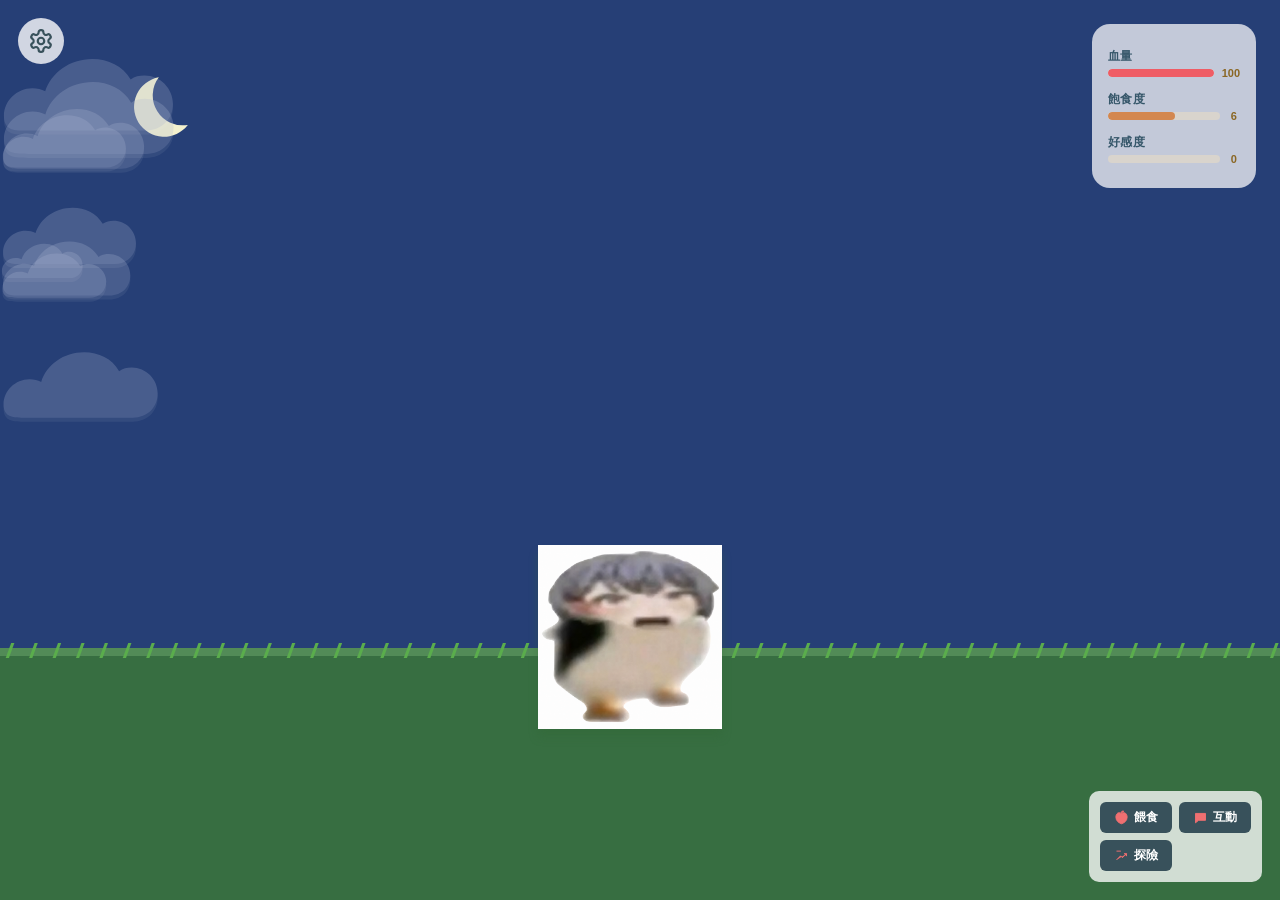
==== commit 794bdc97: "feat: set site name to Gugagame and write real description Co-Authored-By: Claude Sonnet 5.5 <norepl" ====
--- a/index.html
+++ b/index.html
@@ -6,14 +6,25 @@
     <meta name="color-scheme" content="light only" />
     <meta name="supported-color-schemes" content="light" />
     <meta name="theme-color" content="#80d2ef" />
-    <meta name="description" content="Gugagame" />
+    <meta name="description" content="Gugagame 是一款可愛的企鵝桌寵遊戲：陪企鵝散步、跳躍、餵食，照顧牠的血量、飽食度與好感度，小心別讓牠摔傷。打開瀏覽器就能玩。" />
     <meta name="robots" content="index, follow" />
     <link rel="canonical" href="https://luecat.com/" />
+    <meta property="og:site_name" content="Gugagame" />
     <meta property="og:title" content="Gugagame" />
-    <meta property="og:description" content="Gugagame" />
+    <meta property="og:description" content="Gugagame 是一款可愛的企鵝桌寵遊戲：陪企鵝散步、跳躍、餵食，照顧牠的血量、飽食度與好感度。打開瀏覽器就能玩。" />
     <meta property="og:type" content="website" />
     <meta property="og:url" content="https://luecat.com/" />
     <title>Gugagame</title>
+    <script type="application/ld+json">
+      {
+        "@context": "https://schema.org",
+        "@type": "WebSite",
+        "name": "Gugagame",
+        "alternateName": "GugaGame",
+        "url": "https://luecat.com/",
+        "description": "Gugagame 是一款可愛的企鵝桌寵遊戲：陪企鵝散步、跳躍、餵食，照顧牠的血量、飽食度與好感度。打開瀏覽器就能玩。"
+      }
+    </script>
     <link rel="preload" as="image" href="image/gugugaga-sing.png?v=20260803-13" />
     <link rel="stylesheet" href="style.css?v=20260813-production2" />
   </head>
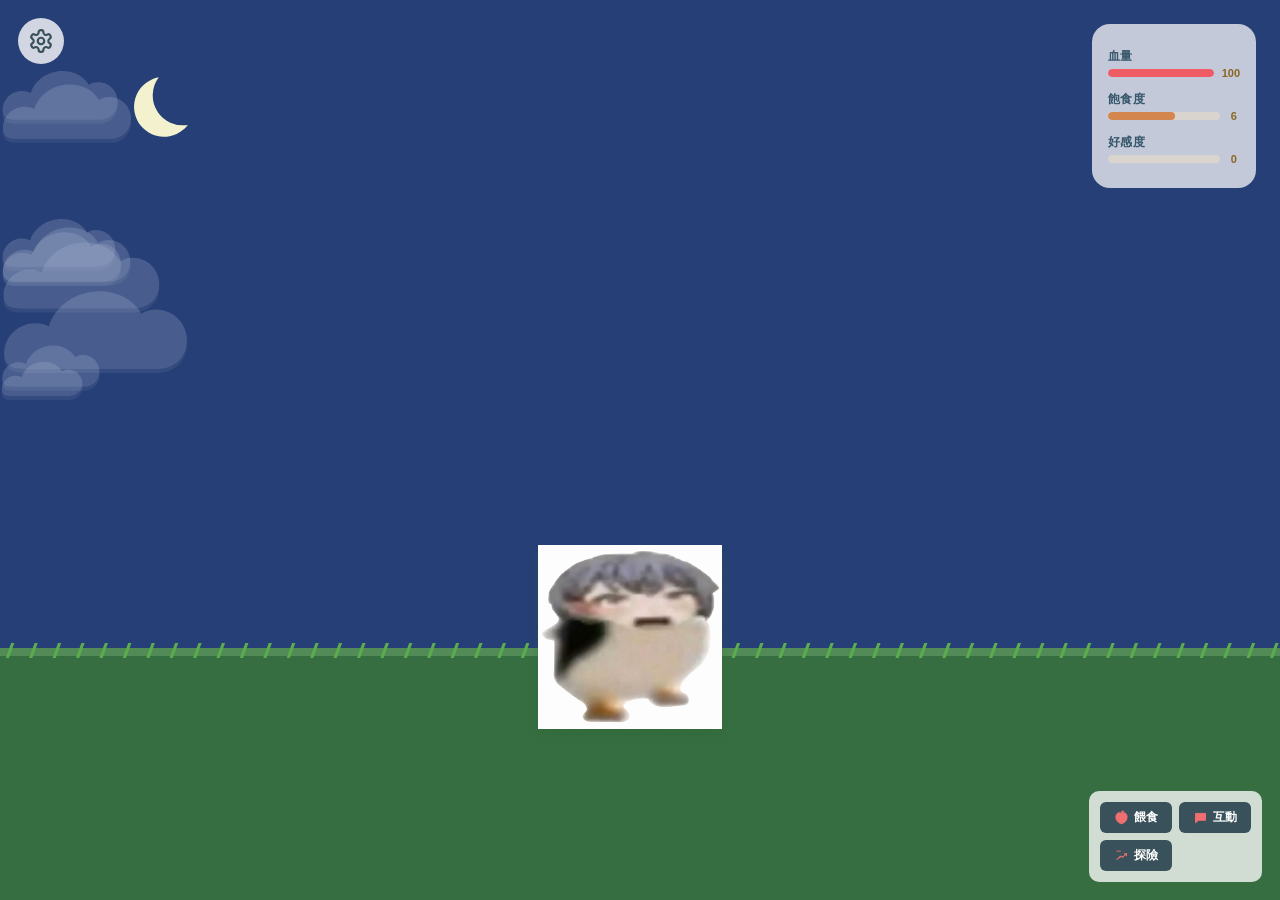
==== commit 10f69e11: "feat: move SEO metadata to gugagame.luecat.com Co-Authored-By: Claude Sonnet 5.5 <noreply@anthropic." ====
--- a/index.html
+++ b/index.html
@@ -8,21 +8,46 @@
     <meta name="theme-color" content="#80d2ef" />
     <meta name="description" content="Gugagame 是一款可愛的企鵝桌寵遊戲：陪企鵝散步、跳躍、餵食，照顧牠的血量、飽食度與好感度，小心別讓牠摔傷。打開瀏覽器就能玩。" />
     <meta name="robots" content="index, follow" />
-    <link rel="canonical" href="https://luecat.com/" />
+    <link rel="canonical" href="https://gugagame.luecat.com/" />
     <meta property="og:site_name" content="Gugagame" />
     <meta property="og:title" content="Gugagame" />
     <meta property="og:description" content="Gugagame 是一款可愛的企鵝桌寵遊戲：陪企鵝散步、跳躍、餵食，照顧牠的血量、飽食度與好感度。打開瀏覽器就能玩。" />
     <meta property="og:type" content="website" />
-    <meta property="og:url" content="https://luecat.com/" />
+    <meta property="og:url" content="https://gugagame.luecat.com/" />
+    <meta property="og:locale" content="zh_TW" />
+    <meta property="og:image" content="https://gugagame.luecat.com/image/gugugaga-sing.png" />
+    <meta property="og:image:alt" content="Gugagame 的企鵝" />
+    <meta name="twitter:card" content="summary" />
+    <meta name="twitter:title" content="Gugagame" />
+    <meta name="twitter:description" content="可愛的企鵝桌寵遊戲：散步、跳躍、餵食，照顧牠的血量、飽食度與好感度。" />
+    <meta name="twitter:image" content="https://gugagame.luecat.com/image/gugugaga-sing.png" />
     <title>Gugagame</title>
     <script type="application/ld+json">
       {
         "@context": "https://schema.org",
-        "@type": "WebSite",
-        "name": "Gugagame",
-        "alternateName": "GugaGame",
-        "url": "https://luecat.com/",
-        "description": "Gugagame 是一款可愛的企鵝桌寵遊戲：陪企鵝散步、跳躍、餵食，照顧牠的血量、飽食度與好感度。打開瀏覽器就能玩。"
+        "@graph": [
+          {
+            "@type": "WebSite",
+            "@id": "https://gugagame.luecat.com/#website",
+            "name": "Gugagame",
+            "alternateName": "GugaGame",
+            "url": "https://gugagame.luecat.com/",
+            "inLanguage": "zh-Hant",
+            "description": "Gugagame 是一款可愛的企鵝桌寵遊戲：陪企鵝散步、跳躍、餵食，照顧牠的血量、飽食度與好感度。打開瀏覽器就能玩。"
+          },
+          {
+            "@type": "VideoGame",
+            "name": "Gugagame",
+            "url": "https://gugagame.luecat.com/",
+            "image": "https://gugagame.luecat.com/image/gugugaga-sing.png",
+            "description": "Gugagame 是一款可愛的企鵝桌寵遊戲：陪企鵝散步、跳躍、餵食，照顧牠的血量、飽食度與好感度。打開瀏覽器就能玩。",
+            "inLanguage": "zh-Hant",
+            "genre": "休閒遊戲",
+            "gamePlatform": "Web Browser",
+            "applicationCategory": "Game",
+            "isAccessibleForFree": true
+          }
+        ]
       }
     </script>
     <link rel="preload" as="image" href="image/gugugaga-sing.png?v=20260803-13" />
